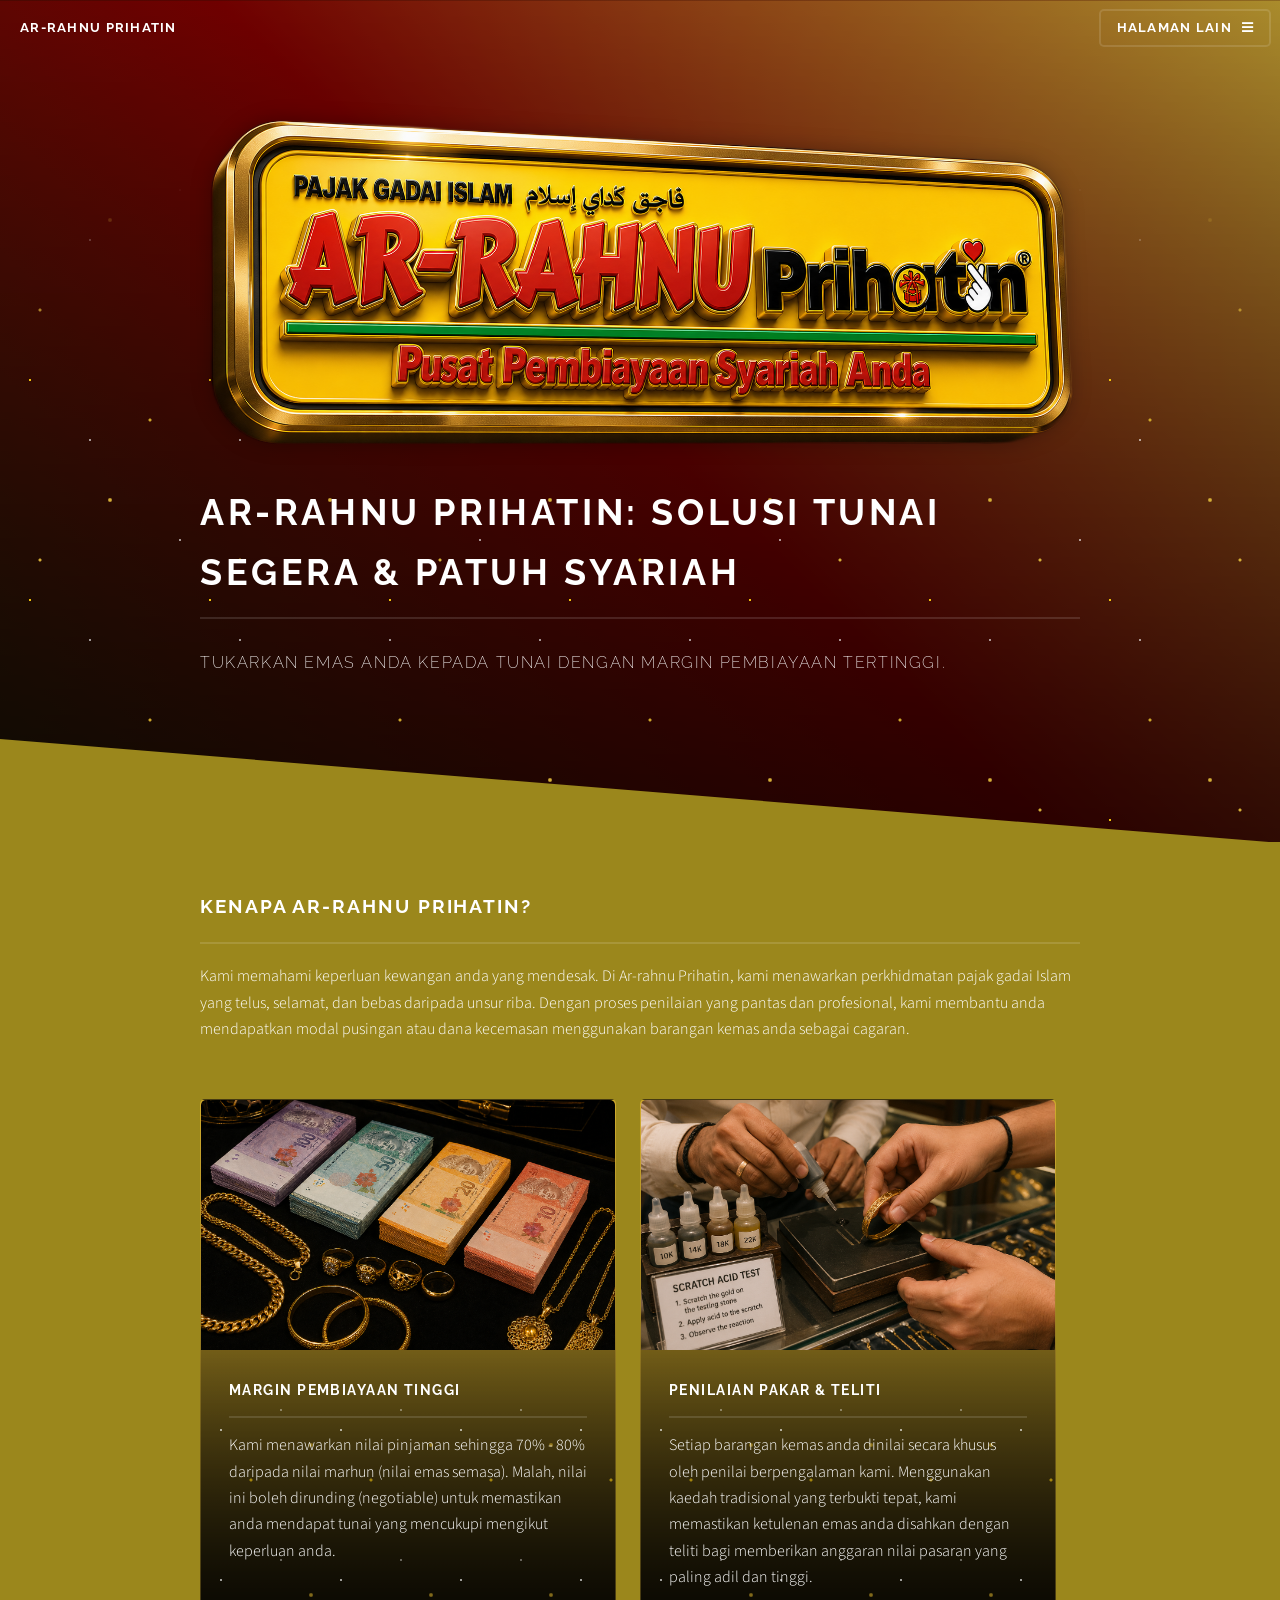
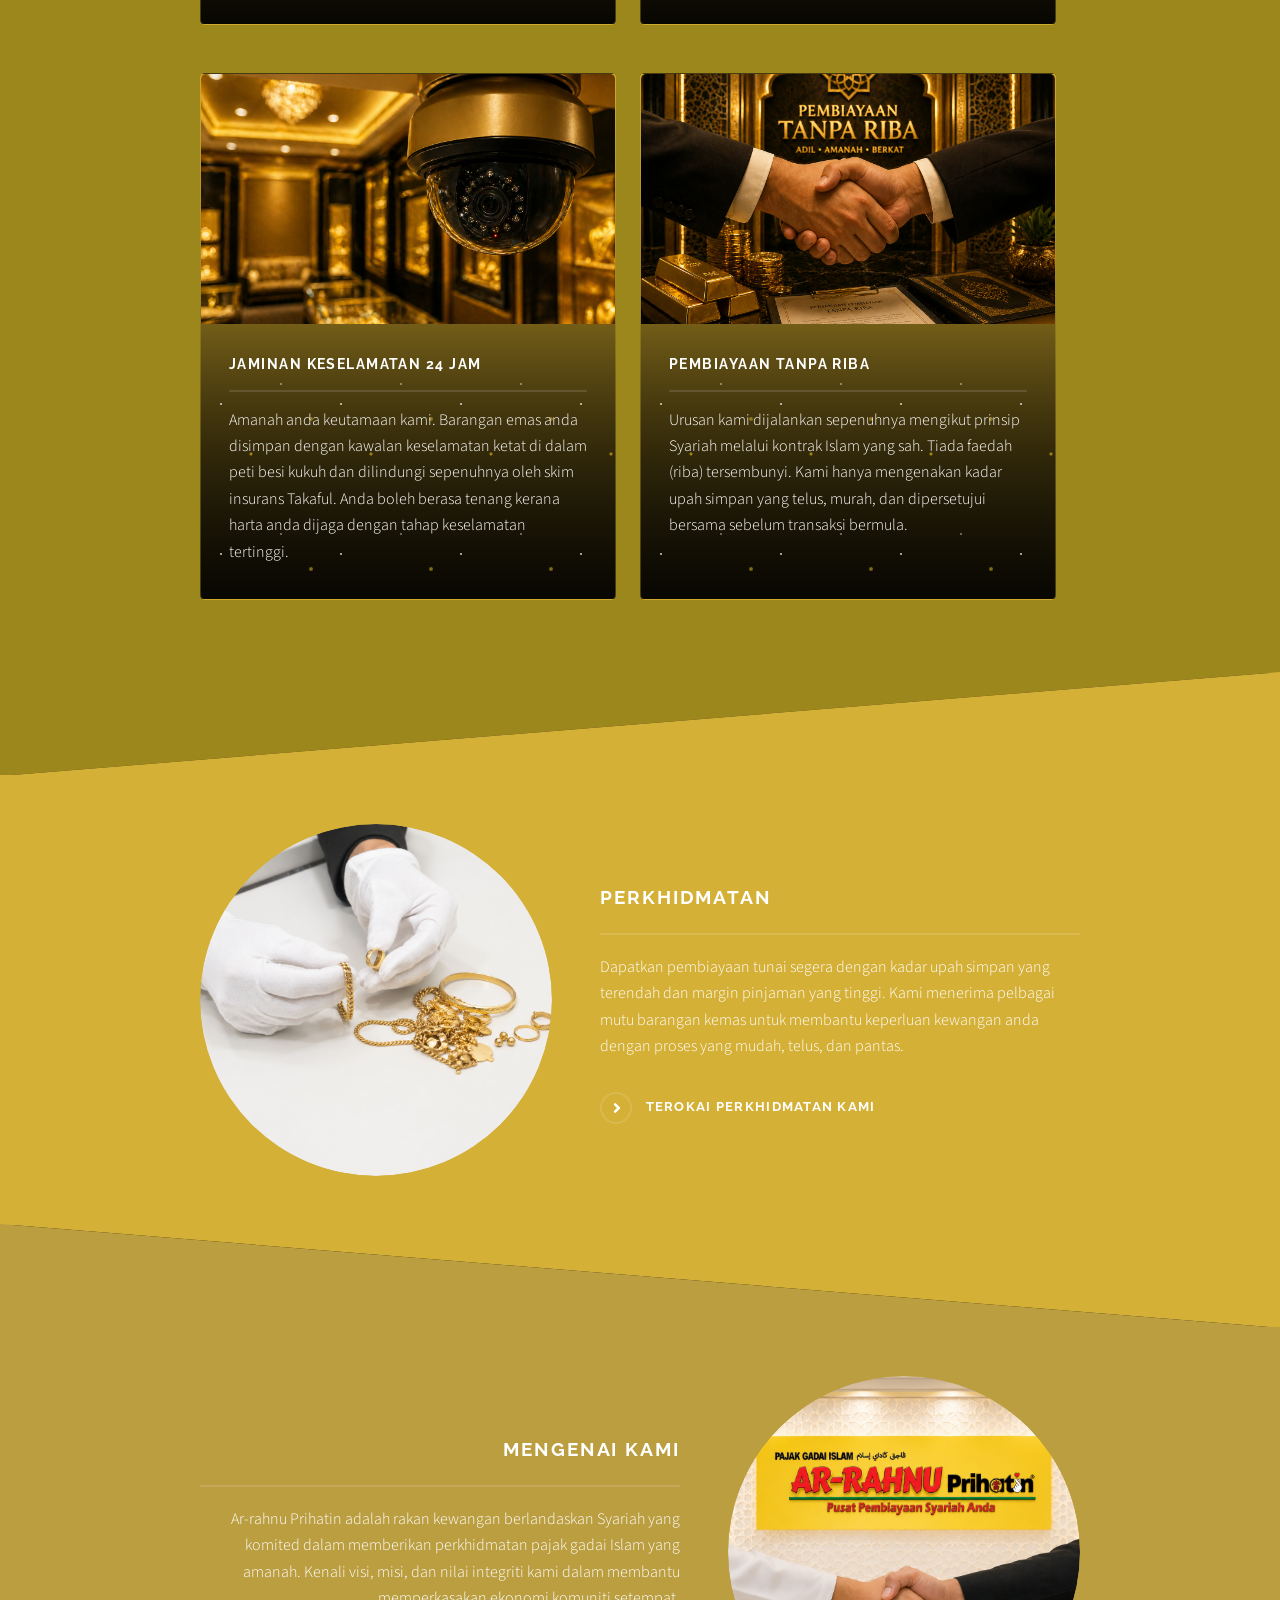
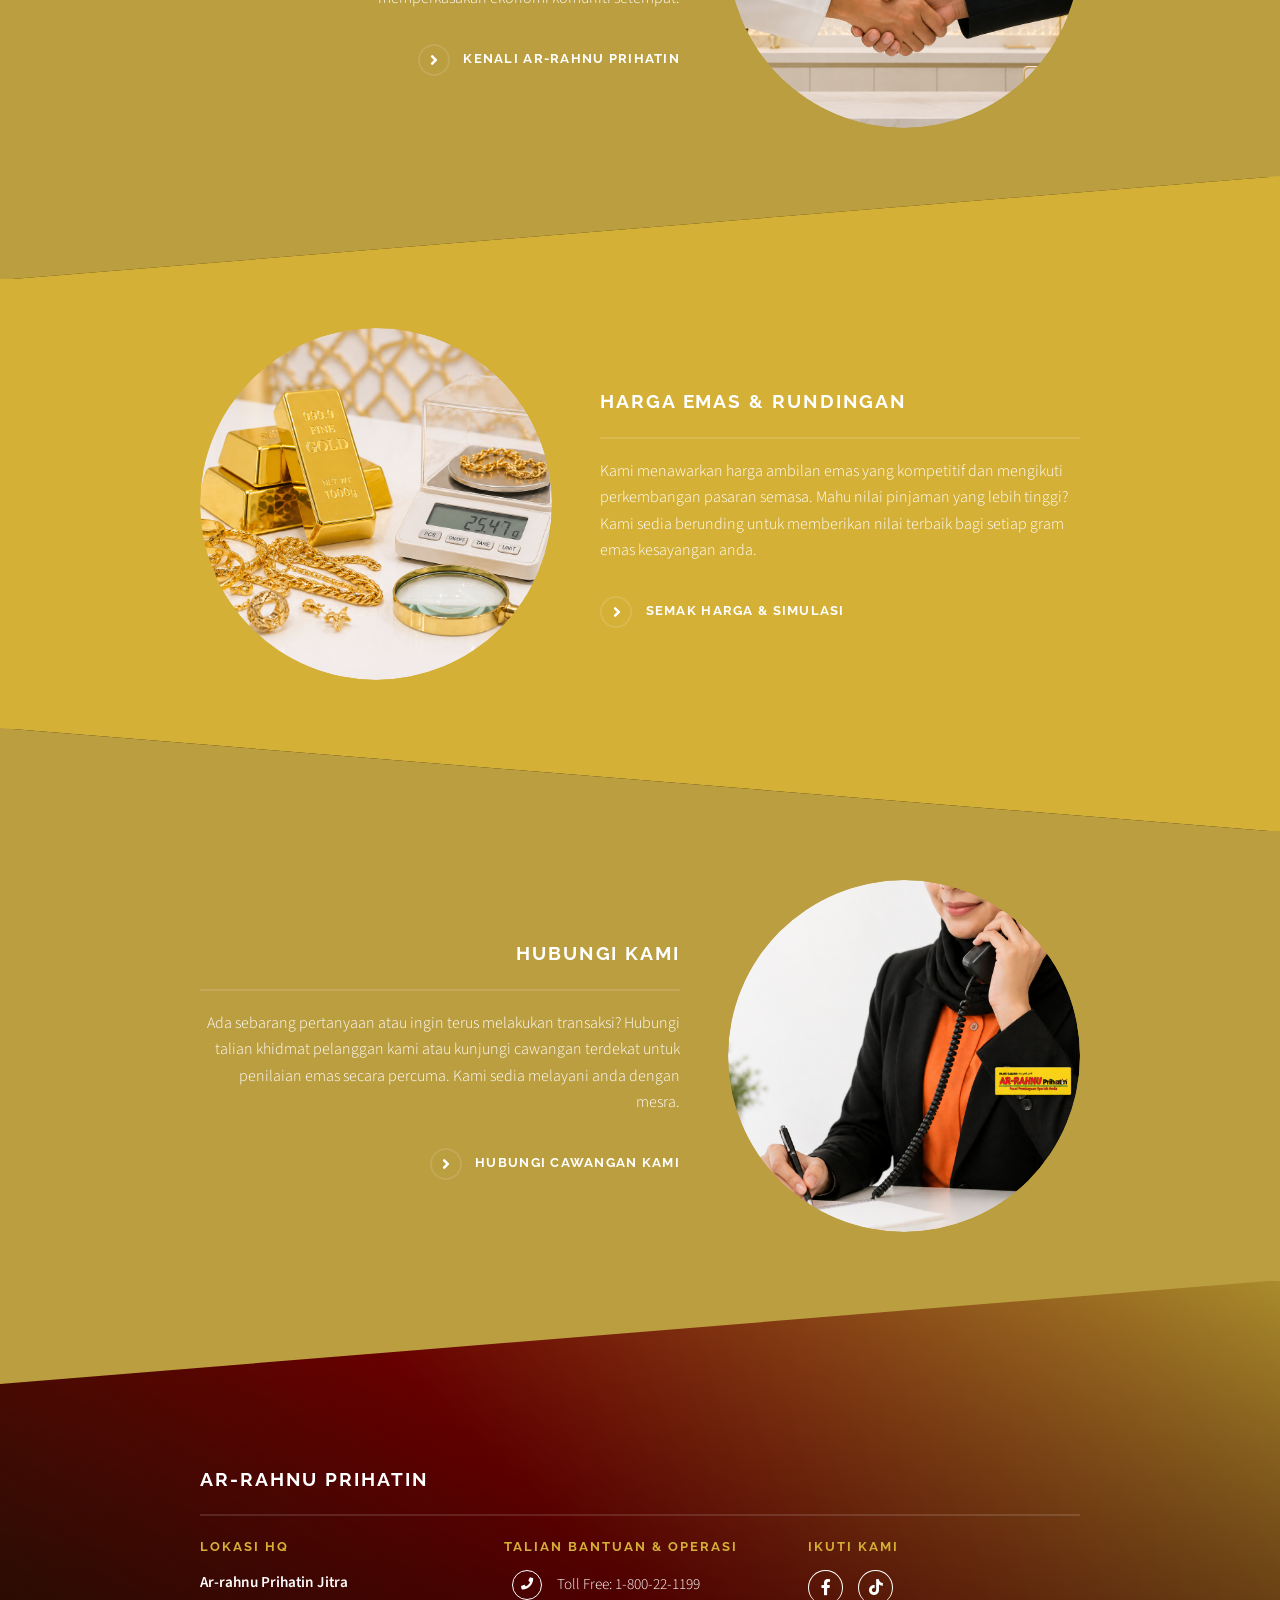
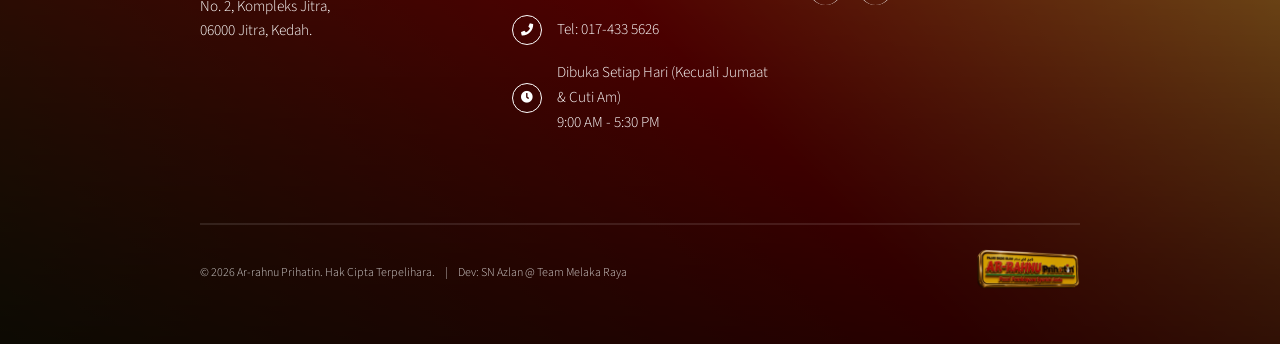
==== index.html @ 48729a8c "Restore original content in index.html" ====
<!DOCTYPE HTML>
<!--
	Solid State by HTML5 UP
	html5up.net | @ajlkn
	Free for personal and commercial use under the CCA 3.0 license (html5up.net/license)
-->
<html>
	<head>
		<title>Ar-rahnu Prihatin Pandu Lalu</title>
		<meta charset="utf-8" />
		<meta name="viewport" content="width=device-width, initial-scale=1, user-scalable=no" />
		<link rel="stylesheet" href="assets/css/main.css" />
		<noscript><link rel="stylesheet" href="assets/css/noscript.css" /></noscript>
		<link rel="icon" type="image/png" href="images/LamanUtama/Logo 3d.png">
	</head>
	<body class="is-preload">

		<!-- Page Wrapper -->
			<div id="page-wrapper">

				<!-- Header -->
					<header id="header" class="alt">
						<h1><a href="index.html">Ar-rahnu Prihatin</a></h1>
						<nav>
							<a href="#menu">Halaman Lain</a>
						</nav>
					</header>

				<!-- Menu -->
					<nav id="menu">
						<div class="inner">
							<h2>Halaman Lain</h2>
							<ul class="links">
								<li><a href="index.html">Laman Utama</a></li>
								<li><a href="service.html">Perkhidmatan</a></li>
								<li><a href="about.html">Mengenai Kami</a></li>
								<li><a href="price.html">Harga & Anggaran</a></li>
								<li><a href="contact.html">Hubungi Kami</a></li>
							</ul>
							<a href="#" class="close">Close</a>
						</div>
					</nav>

				<!-- Banner -->
					<section id="banner">
						<div class="inner">
							<div class="logo-container">
								<img src="images/LamanUtama/Logo 3d.png" alt="Ar-Rahnu Prihatin" class="custom-logo">
							</div>
							<h2>Ar-rahnu Prihatin: Solusi Tunai Segera & Patuh Syariah</h2>
							<p>Tukarkan Emas Anda Kepada Tunai Dengan Margin Pembiayaan Tertinggi.</p>
						</div>
					</section>

				<!-- Wrapper -->
					<section id="wrapper">
						<!-- Cards -->
							<section id="four" class="wrapper alt style1">
								<div class="inner">
									<h2 class="major">Kenapa Ar-rahnu Prihatin?</h2>
									<p>Kami memahami keperluan kewangan anda yang mendesak. Di Ar-rahnu Prihatin, kami menawarkan perkhidmatan pajak gadai Islam yang telus, selamat, dan bebas daripada unsur riba. Dengan proses penilaian yang pantas dan profesional, kami membantu anda mendapatkan modal pusingan atau dana kecemasan menggunakan barangan kemas anda sebagai cagaran.</p>
									<section class="features">
										<article>
											<a class="image"><img src="images/LamanUtama/MoneyGold.png" alt="" /></a>
											<h3 class="major">Margin Pembiayaan Tinggi</h3>
											<p>Kami menawarkan nilai pinjaman sehingga 70% - 80% daripada nilai marhun (nilai emas semasa). Malah, nilai ini boleh dirunding (negotiable) untuk memastikan anda mendapat tunai yang mencukupi mengikut keperluan anda.</p>
										</article>
										<article>
											<a class="image"><img src="images/LamanUtama/GoldTest.png" alt="" /></a>
											<h3 class="major">Penilaian Pakar & Teliti</h3>
											<p>Setiap barangan kemas anda dinilai secara khusus oleh penilai berpengalaman kami. Menggunakan kaedah tradisional yang terbukti tepat, kami memastikan ketulenan emas anda disahkan dengan teliti bagi memberikan anggaran nilai pasaran yang paling adil dan tinggi.</p>
										</article>
										<article>
											<a class="image"><img src="images/LamanUtama/Cctv.png" alt="" /></a>
											<h3 class="major">Jaminan Keselamatan 24 Jam</h3>
											<p>Amanah anda keutamaan kami. Barangan emas anda disimpan dengan kawalan keselamatan ketat di dalam peti besi kukuh dan dilindungi sepenuhnya oleh skim insurans Takaful. Anda boleh berasa tenang kerana harta anda dijaga dengan tahap keselamatan tertinggi.</p>
										</article>
										<article>
											<a class="image"><img src="images/LamanUtama/HandShake.png" alt="" /></a>
											<h3 class="major">Pembiayaan Tanpa Riba</h3>
											<p>Urusan kami dijalankan sepenuhnya mengikut prinsip Syariah melalui kontrak Islam yang sah. Tiada faedah (riba) tersembunyi. Kami hanya mengenakan kadar upah simpan yang telus, murah, dan dipersetujui bersama sebelum transaksi bermula.</p>
										</article>
									</section>
								</div>
							</section>

						<!-- Perkhidmatan -->
							<section id="one" class="wrapper spotlight style1">
								<div class="inner">
									<a href="#" class="image"><img src="images/LamanUtama/CheckGold.png" alt="" /></a>
									<div class="content">
										<h2 class="major">Perkhidmatan</h2>
										<p>Dapatkan pembiayaan tunai segera dengan kadar upah simpan yang terendah dan margin pinjaman yang tinggi. Kami menerima pelbagai mutu barangan kemas untuk membantu keperluan kewangan anda dengan proses yang mudah, telus, dan pantas.</p>
										<a href="service.html" class="special">Terokai Perkhidmatan Kami</a>
									</div>
								</div>
							</section>

						<!-- Mengenai Kami -->
							<section id="two" class="wrapper alt spotlight style2">
								<div class="inner">
									<a href="#" class="image"><img src="images/LamanUtama/LogoHandShake.png" alt="" /></a>
									<div class="content">
										<h2 class="major">Mengenai Kami</h2>
										<p>Ar-rahnu Prihatin adalah rakan kewangan berlandaskan Syariah yang komited dalam memberikan perkhidmatan pajak gadai Islam yang amanah. Kenali visi, misi, dan nilai integriti kami dalam membantu memperkasakan ekonomi komuniti setempat.</p>
										<a href="about.html" class="special">Kenali Ar-rahnu Prihatin</a>
									</div>
								</div>
							</section>

						<!-- Harga & Anggaran -->
							<section id="three" class="wrapper spotlight style1">
								<div class="inner">
									<a href="#" class="image"><img src="images/LamanUtama/GoldBarJeweleries.png" alt="" /></a>
									<div class="content">
										<h2 class="major">Harga Emas & Rundingan</h2>
										<p>Kami menawarkan harga ambilan emas yang kompetitif dan mengikuti perkembangan pasaran semasa. Mahu nilai pinjaman yang lebih tinggi? Kami sedia berunding untuk memberikan nilai terbaik bagi setiap gram emas kesayangan anda.</p>
										<a href="price.html" class="special">Semak Harga & Simulasi</a>
									</div>
								</div>
							</section>

							<!-- Hubungi Kami -->
							<section id="four" class="wrapper alt spotlight style2">
								<div class="inner">
									<a href="#" class="image"><img src="images/LamanUtama/CustomerService.png" alt="" /></a>
									<div class="content">
										<h2 class="major">Hubungi Kami</h2>
										<p>Ada sebarang pertanyaan atau ingin terus melakukan transaksi? Hubungi talian khidmat pelanggan kami atau kunjungi cawangan terdekat untuk penilaian emas secara percuma. Kami sedia melayani anda dengan mesra.</p>
										<a href="contact.html" class="special">Hubungi Cawangan Kami</a>
									</div>
								</div>
							</section>
					</section>

				<!-- Footer -->
				<section id="footer">
					<div class="inner">
						<h2 class="major">Ar-rahnu PRIHATIN</h2>
						
						<div style="display: flex; flex-wrap: wrap; justify-content: space-between; align-items: flex-start; gap: 2em; margin-bottom: 3em;">
							
							<div style="flex: 1; min-width: 250px;">
								<h3 style="font-size: 0.8em; letter-spacing: 2px; color: #d4af37;">LOKASI HQ</h3>
								<p style="font-size: 0.95em; line-height: 1.6;">
									<strong>Ar-rahnu Prihatin Jitra</strong> <br />
									No. 2, Kompleks Jitra, <br />
									06000 Jitra, Kedah.
								</p>
							</div>

							<div style="flex: 1; min-width: 250px;">
								<h3 style="font-size: 0.8em; letter-spacing: 2px; color: #d4af37;">TALIAN BANTUAN & OPERASI</h3>
								<ul style="list-style: none; padding: 0; margin: 0; font-size: 0.95em;">
									<li style="margin-bottom: 1em; display: flex; align-items: center;">
										<i class="icon solid fa-phone" style="display: inline-flex; align-items: center; justify-content: center; width: 30px; height: 30px; border: 1px solid #fff; border-radius: 50%; margin-right: 15px; font-size: 0.8em; flex-shrink: 0;"></i>
										<span>Toll Free: 1-800-22-1199</span>
									</li>
									<li style="margin-bottom: 1em; display: flex; align-items: center;">
										<i class="icon solid fa-phone" style="display: inline-flex; align-items: center; justify-content: center; width: 30px; height: 30px; border: 1px solid #fff; border-radius: 50%; margin-right: 15px; font-size: 0.8em; flex-shrink: 0;"></i>
										<span>Tel: 017-433 5626</span>
									</li>
									<li style="display: flex; align-items: center;">
										<i class="icon solid fa-clock" style="display: inline-flex; align-items: center; justify-content: center; width: 30px; height: 30px; border: 1px solid #fff; border-radius: 50%; margin-right: 15px; font-size: 0.8em; flex-shrink: 0;"></i>
										<span>Dibuka Setiap Hari (Kecuali Jumaat & Cuti Am)<br><small>9:00 AM - 5:30 PM</small></span>
									</li>
								</ul>
							</div>

							<div style="flex: 1; min-width: 200px;">
								<h3 style="font-size: 0.8em; letter-spacing: 2px; color: #d4af37;">IKUTI KAMI</h3>
								<div style="display: flex; gap: 15px;">
									<a href="#" class="icon brands fa-facebook-f" style="display: inline-flex; align-items: center; justify-content: center; width: 35px; height: 35px; border: 1px solid #fff; border-radius: 50%; text-decoration: none; border-bottom: none;"><span class="label">Facebook</span></a>
									<a href="#" class="icon brands fa-tiktok" style="display: inline-flex; align-items: center; justify-content: center; width: 35px; height: 35px; border: 1px solid #fff; border-radius: 50%; text-decoration: none; border-bottom: none;"><span class="label">TikTok</span></a>
								</div>
							</div>
						</div>

						<hr style="border-color: rgba(255, 255, 255, 0.1); margin-bottom: 1.5em;" />

						<div style="display: flex; flex-wrap: wrap; justify-content: space-between; align-items: center; gap: 1em; font-size: 0.75em; opacity: 0.8;">
							<div style="display: flex; flex-wrap: wrap; gap: 10px; align-items: center;">
								<span>&copy; 2026 Ar-rahnu Prihatin. Hak Cipta Terpelihara.</span>
								<!-- Attribution Credits (Internal Reference Only)
									Design: HTML5 UP (html5up.net) | Licensed under CCA 3.0
								-->
								<span class="desktop-only">|</span>
								<span>Dev: <a href="https://www.linkedin.com/in/siti-nor-aisyah-mohd-azlan-775612323/" target="_blank" style="border-bottom: none;">SN Azlan @ Team Melaka Raya</a></span>
							</div>

							<div>
								<img src="images/LamanUtama/Logo 3d.png" alt="Ar-rahnu Prihatin" style="height: 40px; width: auto; object-fit: contain;" />
							</div>
						</div>
					</div>
				</section>
			</div>

		<!-- Scripts -->
			<script src="assets/js/jquery.min.js"></script>
			<script src="assets/js/jquery.scrollex.min.js"></script>
			<script src="assets/js/browser.min.js"></script>
			<script src="assets/js/breakpoints.min.js"></script>
			<script src="assets/js/util.js"></script>
			<script src="assets/js/main.js"></script>

	</body>
</html>
---- assets/css/main.css ----
@import url(fontawesome-all.min.css);
@import url("https://fonts.googleapis.com/css?family=Raleway:200,700|Source+Sans+Pro:300,600,300italic,600italic");

/*
	Solid State by HTML5 UP
	html5up.net | @ajlkn
	Free for personal and commercial use under the CCA 3.0 license (html5up.net/license)
*/

html, body, div, span, applet, object,
iframe, h1, h2, h3, h4, h5, h6, p, blockquote,
pre, a, abbr, acronym, address, big, cite,
code, del, dfn, em, img, ins, kbd, q, s, samp,
small, strike, strong, sub, sup, tt, var, b,
u, i, center, dl, dt, dd, ol, ul, li, fieldset,
form, label, legend, table, caption, tbody,
tfoot, thead, tr, th, td, article, aside,
canvas, details, embed, figure, figcaption,
footer, header, hgroup, menu, nav, output, ruby,
section, summary, time, mark, audio, video {
	margin: 0;
	padding: 0;
	border: 0;
	font-size: 100%;
	font: inherit;
	vertical-align: baseline;}

article, aside, details, figcaption, figure,
footer, header, hgroup, menu, nav, section {
	display: block;}

body {
	line-height: 1;
}

ol, ul {
	list-style: none;
}

/* REVISED by SN Azlan - Hero Logo Style */
.logo-container {
    display: flex;        /* Guna flex untuk senang center */
    justify-content: center; 
    align-items: center;
    width: 100%;          /* Ambil full lebar screen */
    margin-bottom: 2em;   /* Jarakkan sikit dengan H2 di bawah */
}

.custom-logo {
    width: 100%;          /* Benarkan dia membesar */
    max-width: 1000px;     /* Set limit supaya tak pecah/pixelated kalau screen PC besar sangat */
    height: auto;         /* Auto height supaya ratio kekal (tak penyet) */
    display: block;
    filter: drop-shadow(0 0 10px rgba(0,0,0,0.3)); /* Shadow lebih tebal sikit bagi nampak 'bold' */
}

/* Untuk Screen Phone */
@media screen and (max-width: 480px) {
    .custom-logo {
        max-width: 280px; /* Saiz yang cun untuk skrin phone */
    }
}
blockquote, q {
	quotes: none;
}

	blockquote:before, blockquote:after, q:before, q:after {
		content: '';
		content: none;
	}

table {
	border-collapse: collapse;
	border-spacing: 0;
}

body {
	-webkit-text-size-adjust: none;
}

mark {
	background-color: transparent;
	color: inherit;
}

input::-moz-focus-inner {
	border: 0;
	padding: 0;
}

input, select, textarea {
	-moz-appearance: none;
	-webkit-appearance: none;
	-ms-appearance: none;
	appearance: none;
}

/* Basic */

	@-ms-viewport {
		width: device-width;
	}

	body {
		-ms-overflow-style: scrollbar;
	}

	@media screen and (max-width: 480px) {

		html, body {
			min-width: 320px;
		}

	}

	html {
		box-sizing: border-box;
	}

	*, *:before, *:after {
		box-sizing: inherit;
	}

body {
    background-color: #2a2209; 
    background-image: 
        linear-gradient(to top, rgba(0,0,0,0.7) 0%, rgba(0,0,0,0.2) 100%),
        linear-gradient(45deg, #2a2209 0%, #8B0000 50%, #D4AF37 100%), 
        url("../../images/bg.jpg");
    background-size: auto, cover;
    background-attachment: fixed, fixed;
    background-position: center, center;
    position: relative; 
}

/* GLITTER */
body::before {
    content: "";
    position: fixed; 
    top: 0;
    left: 0;
    width: 100%;
    height: 100%;
    pointer-events: none; 
    z-index: 0; 
    
    background-image: 
        radial-gradient(2px 2px at 40px 60px, #D4AF37 50%, rgba(0,0,0,0)),
        radial-gradient(1px 1px at 90px 40px, #ffffff 50%, rgba(0,0,0,0)),
        radial-gradient(2px 2px at 150px 120px, #cda72a 50%, rgba(0,0,0,0)),
        radial-gradient(1.5px 1.5px at 30px 160px, #F1C40F 50%, rgba(0,0,0,0)),
        radial-gradient(1px 1px at 180px 190px, #ffffff 50%, rgba(0,0,0,0)),
        radial-gradient(2.5px 2.5px at 110px 220px, #D4AF37 50%, rgba(0,0,0,0));
    
    background-repeat: repeat;
    background-size: 200px 250px, 150px 200px, 250px 300px, 180px 220px, 300px 350px, 220px 280px;
    -webkit-mask-image: linear-gradient(to top, black 0%, black 60%, transparent 80%);
    mask-image: linear-gradient(to top, black 0%, black 60%, transparent 80%);
    animation: glitterMove 15s linear infinite;
}

/* ANIMATION MOVEMENT */
@keyframes glitterMove {
    from {
        background-position: 
            0 0, 
            0 0, 
            0 0, 
            0 0, 
            0 0, 
            0 0;
    }
    to {
        background-position: 
            0 -250px, 
            0 -200px, 
            0 -300px, 
            0 -220px, 
            0 -350px, 
            0 -280px; 
    }
}

		body.is-preload *, body.is-preload *:before, body.is-preload *:after {
			-moz-animation: none !important;
			-webkit-animation: none !important;
			-ms-animation: none !important;
			animation: none !important;
			-moz-transition: none !important;
			-webkit-transition: none !important;
			-ms-transition: none !important;
			transition: none !important;
		}

/* Type */

	body, input, select, textarea {
		color: #ffffff;
		font-family: "Source Sans Pro", Helvetica, sans-serif;
		font-size: 16.5pt;
		font-weight: 300;
		line-height: 1.65;
	}

		@media screen and (max-width: 1680px) {

			body, input, select, textarea {
				font-size: 13pt;
			}

		}

		@media screen and (max-width: 1280px) {

			body, input, select, textarea {
				font-size: 12pt;
			}

		}

		@media screen and (max-width: 980px) {

			body, input, select, textarea {
				font-size: 12pt;
			}

		}

		@media screen and (max-width: 736px) {

			body, input, select, textarea {
				font-size: 12pt;
			}

		}

		@media screen and (max-width: 480px) {

			body, input, select, textarea {
				font-size: 12pt;
			}

		}

	a {
		-moz-transition: color 0.2s ease-in-out, border-bottom-color 0.2s ease-in-out;
		-webkit-transition: color 0.2s ease-in-out, border-bottom-color 0.2s ease-in-out;
		-ms-transition: color 0.2s ease-in-out, border-bottom-color 0.2s ease-in-out;
		transition: color 0.2s ease-in-out, border-bottom-color 0.2s ease-in-out;
		border-bottom: dotted 1px rgba(255, 255, 255, 0.35);
		color: #ffffff;
		text-decoration: none;
	}

		a:hover {
			border-bottom-color: transparent;
			color: #ffffff !important;
		}

		a.special:not(.button) {
			text-decoration: none;
			border-bottom: 0;
			display: block;
			font-family: Raleway, Helvetica, sans-serif;
			font-size: 0.8em;
			font-weight: 700;
			letter-spacing: 0.1em;
			margin: 0 0 2em 0;
			text-transform: uppercase;
		}

			a.special:not(.button):before {
				-moz-osx-font-smoothing: grayscale;
				-webkit-font-smoothing: antialiased;
				display: inline-block;
				font-style: normal;
				font-variant: normal;
				text-rendering: auto;
				line-height: 1;
				text-transform: none !important;
				font-family: 'Font Awesome 5 Free';
				font-weight: 900;
			}

			a.special:not(.button):before {
				-moz-transition: background-color 0.2s ease-in-out;
				-webkit-transition: background-color 0.2s ease-in-out;
				-ms-transition: background-color 0.2s ease-in-out;
				transition: background-color 0.2s ease-in-out;
				border-radius: 100%;
				border: solid 2px rgba(255, 255, 255, 0.125);
				content: '\f105';
				display: inline-block;
				font-size: 1.25em;
				height: 2em;
				line-height: 1.75em;
				margin-right: 0.85em;
				text-align: center;
				text-indent: 0.15em;
				vertical-align: middle;
				width: 2em;
			}

			a.special:not(.button):hover:before {
				background-color: rgba(255, 255, 255, 0.025);
			}

			a.special:not(.button):active:before {
				background-color: rgba(255, 255, 255, 0.075);
			}

	strong, b {
		color: #ffffff;
		font-weight: 600;
	}

	em, i {
		font-style: italic;
	}

	p {
		margin: 0 0 2em 0;
	}

	h1, h2, h3, h4, h5, h6 {
		color: #ffffff;
		font-family: Raleway, Helvetica, sans-serif;
		font-weight: 700;
		letter-spacing: 0.1em;
		margin: 0 0 1em 0;
		text-transform: uppercase;
	}

		h1 a, h2 a, h3 a, h4 a, h5 a, h6 a {
			color: inherit;
			text-decoration: none;
			border-bottom: 0;
		}

		h1 span, h2 span, h3 span, h4 span, h5 span, h6 span {
			font-weight: 200;
		}

		h1.major, h2.major, h3.major, h4.major, h5.major, h6.major {
			padding-bottom: 1em;
			border-bottom: solid 2px rgba(255, 255, 255, 0.125);
		}

	h2 {
		font-size: 1.2em;
	}

	h3 {
		font-size: 0.9em;
	}

	h4 {
		font-size: 0.7em;
	}

	h5 {
		font-size: 0.7em;
	}

	h6 {
		font-size: 0.7em;
	}

	@media screen and (max-width: 736px) {

		h2 {
			font-size: 1em;
		}

		h3 {
			font-size: 0.8em;
		}

	}

	sub {
		font-size: 0.8em;
		position: relative;
		top: 0.5em;
	}

	sup {
		font-size: 0.8em;
		position: relative;
		top: -0.5em;
	}

	blockquote {
		border-left: solid 4px rgba(255, 255, 255, 0.125);
		font-style: italic;
		margin: 0 0 2em 0;
		padding: 0.5em 0 0.5em 2em;
	}

	code {
		background: rgba(255, 255, 255, 0.025);
		border-radius: 5px;
		border: solid 2px rgba(255, 255, 255, 0.125);
		font-family: "Courier New", monospace;
		font-size: 0.9em;
		margin: 0 0.25em;
		padding: 0.25em 0.65em;
	}

	pre {
		-webkit-overflow-scrolling: touch;
		font-family: "Courier New", monospace;
		font-size: 0.9em;
		margin: 0 0 2em 0;
	}

		pre code {
			display: block;
			line-height: 1.75em;
			padding: 1em 1.5em;
			overflow-x: auto;
		}

	hr {
		border: 0;
		border-bottom: solid 2px rgba(255, 255, 255, 0.125);
		margin: 2.5em 0;
	}

		hr.major {
			margin: 4em 0;
		}

	.align-left {
		text-align: left;
	}

	.align-center {
		text-align: center;
	}

	.align-right {
		text-align: right;
	}

/* Row */

	.row {
		display: flex;
		flex-wrap: wrap;
		box-sizing: border-box;
		align-items: stretch;
	}

		.row > * {
			box-sizing: border-box;
		}

		.row.gtr-uniform > * > :last-child {
			margin-bottom: 0;
		}

		.row.aln-left {
			justify-content: flex-start;
		}

		.row.aln-center {
			justify-content: center;
		}

		.row.aln-right {
			justify-content: flex-end;
		}

		.row.aln-top {
			align-items: flex-start;
		}

		.row.aln-middle {
			align-items: center;
		}

		.row.aln-bottom {
			align-items: flex-end;
		}

		.row > .imp {
			order: -1;
		}

		.row > .col-1 {
			width: 8.33333%;
		}

		.row > .off-1 {
			margin-left: 8.33333%;
		}

		.row > .col-2 {
			width: 16.66667%;
		}

		.row > .off-2 {
			margin-left: 16.66667%;
		}

		.row > .col-3 {
			width: 25%;
		}

		.row > .off-3 {
			margin-left: 25%;
		}

		.row > .col-4 {
			width: 33.33333%;
		}

		.row > .off-4 {
			margin-left: 33.33333%;
		}

		.row > .col-5 {
			width: 41.66667%;
		}

		.row > .off-5 {
			margin-left: 41.66667%;
		}

		.row > .col-6 {
			width: 50%;
		}

		.row > .off-6 {
			margin-left: 50%;
		}

		.row > .col-7 {
			width: 58.33333%;
		}

		.row > .off-7 {
			margin-left: 58.33333%;
		}

		.row > .col-8 {
			width: 66.66667%;
		}

		.row > .off-8 {
			margin-left: 66.66667%;
		}

		.row > .col-9 {
			width: 75%;
		}

		.row > .off-9 {
			margin-left: 75%;
		}

		.row > .col-10 {
			width: 83.33333%;
		}

		.row > .off-10 {
			margin-left: 83.33333%;
		}

		.row > .col-11 {
			width: 91.66667%;
		}

		.row > .off-11 {
			margin-left: 91.66667%;
		}

		.row > .col-12 {
			width: 100%;
		}

		.row > .off-12 {
			margin-left: 100%;
		}

		.row.gtr-0 {
			margin-top: 0;
			margin-left: 0em;
		}

			.row.gtr-0 > * {
				padding: 0 0 0 0em;
			}

			.row.gtr-0.gtr-uniform {
				margin-top: 0em;
			}

				.row.gtr-0.gtr-uniform > * {
					padding-top: 0em;
				}

		.row.gtr-25 {
			margin-top: 0;
			margin-left: -0.4375em;
		}

			.row.gtr-25 > * {
				padding: 0 0 0 0.4375em;
			}

			.row.gtr-25.gtr-uniform {
				margin-top: -0.4375em;
			}

				.row.gtr-25.gtr-uniform > * {
					padding-top: 0.4375em;
				}

		.row.gtr-50 {
			margin-top: 0;
			margin-left: -0.875em;
		}

			.row.gtr-50 > * {
				padding: 0 0 0 0.875em;
			}

			.row.gtr-50.gtr-uniform {
				margin-top: -0.875em;
			}

				.row.gtr-50.gtr-uniform > * {
					padding-top: 0.875em;
				}

		.row {
			margin-top: 0;
			margin-left: -1.75em;
		}

			.row > * {
				padding: 0 0 0 1.75em;
			}

			.row.gtr-uniform {
				margin-top: -1.75em;
			}

				.row.gtr-uniform > * {
					padding-top: 1.75em;
				}

		.row.gtr-150 {
			margin-top: 0;
			margin-left: -2.625em;
		}

			.row.gtr-150 > * {
				padding: 0 0 0 2.625em;
			}

			.row.gtr-150.gtr-uniform {
				margin-top: -2.625em;
			}

				.row.gtr-150.gtr-uniform > * {
					padding-top: 2.625em;
				}

		.row.gtr-200 {
			margin-top: 0;
			margin-left: -3.5em;
		}

			.row.gtr-200 > * {
				padding: 0 0 0 3.5em;
			}

			.row.gtr-200.gtr-uniform {
				margin-top: -3.5em;
			}

				.row.gtr-200.gtr-uniform > * {
					padding-top: 3.5em;
				}

		@media screen and (max-width: 1680px) {

			.row {
				display: flex;
				flex-wrap: wrap;
				box-sizing: border-box;
				align-items: stretch;
			}

				.row > * {
					box-sizing: border-box;
				}

				.row.gtr-uniform > * > :last-child {
					margin-bottom: 0;
				}

				.row.aln-left {
					justify-content: flex-start;
				}

				.row.aln-center {
					justify-content: center;
				}

				.row.aln-right {
					justify-content: flex-end;
				}

				.row.aln-top {
					align-items: flex-start;
				}

				.row.aln-middle {
					align-items: center;
				}

				.row.aln-bottom {
					align-items: flex-end;
				}

				.row > .imp-xlarge {
					order: -1;
				}

				.row > .col-1-xlarge {
					width: 8.33333%;
				}

				.row > .off-1-xlarge {
					margin-left: 8.33333%;
				}

				.row > .col-2-xlarge {
					width: 16.66667%;
				}

				.row > .off-2-xlarge {
					margin-left: 16.66667%;
				}

				.row > .col-3-xlarge {
					width: 25%;
				}

				.row > .off-3-xlarge {
					margin-left: 25%;
				}

				.row > .col-4-xlarge {
					width: 33.33333%;
				}

				.row > .off-4-xlarge {
					margin-left: 33.33333%;
				}

				.row > .col-5-xlarge {
					width: 41.66667%;
				}

				.row > .off-5-xlarge {
					margin-left: 41.66667%;
				}

				.row > .col-6-xlarge {
					width: 50%;
				}

				.row > .off-6-xlarge {
					margin-left: 50%;
				}

				.row > .col-7-xlarge {
					width: 58.33333%;
				}

				.row > .off-7-xlarge {
					margin-left: 58.33333%;
				}

				.row > .col-8-xlarge {
					width: 66.66667%;
				}

				.row > .off-8-xlarge {
					margin-left: 66.66667%;
				}

				.row > .col-9-xlarge {
					width: 75%;
				}

				.row > .off-9-xlarge {
					margin-left: 75%;
				}

				.row > .col-10-xlarge {
					width: 83.33333%;
				}

				.row > .off-10-xlarge {
					margin-left: 83.33333%;
				}

				.row > .col-11-xlarge {
					width: 91.66667%;
				}

				.row > .off-11-xlarge {
					margin-left: 91.66667%;
				}

				.row > .col-12-xlarge {
					width: 100%;
				}

				.row > .off-12-xlarge {
					margin-left: 100%;
				}

				.row.gtr-0 {
					margin-top: 0;
					margin-left: 0em;
				}

					.row.gtr-0 > * {
						padding: 0 0 0 0em;
					}

					.row.gtr-0.gtr-uniform {
						margin-top: 0em;
					}

						.row.gtr-0.gtr-uniform > * {
							padding-top: 0em;
						}

				.row.gtr-25 {
					margin-top: 0;
					margin-left: -0.4375em;
				}

					.row.gtr-25 > * {
						padding: 0 0 0 0.4375em;
					}

					.row.gtr-25.gtr-uniform {
						margin-top: -0.4375em;
					}

						.row.gtr-25.gtr-uniform > * {
							padding-top: 0.4375em;
						}

				.row.gtr-50 {
					margin-top: 0;
					margin-left: -0.875em;
				}

					.row.gtr-50 > * {
						padding: 0 0 0 0.875em;
					}

					.row.gtr-50.gtr-uniform {
						margin-top: -0.875em;
					}

						.row.gtr-50.gtr-uniform > * {
							padding-top: 0.875em;
						}

				.row {
					margin-top: 0;
					margin-left: -1.75em;
				}

					.row > * {
						padding: 0 0 0 1.75em;
					}

					.row.gtr-uniform {
						margin-top: -1.75em;
					}

						.row.gtr-uniform > * {
							padding-top: 1.75em;
						}

				.row.gtr-150 {
					margin-top: 0;
					margin-left: -2.625em;
				}

					.row.gtr-150 > * {
						padding: 0 0 0 2.625em;
					}

					.row.gtr-150.gtr-uniform {
						margin-top: -2.625em;
					}

						.row.gtr-150.gtr-uniform > * {
							padding-top: 2.625em;
						}

				.row.gtr-200 {
					margin-top: 0;
					margin-left: -3.5em;
				}

					.row.gtr-200 > * {
						padding: 0 0 0 3.5em;
					}

					.row.gtr-200.gtr-uniform {
						margin-top: -3.5em;
					}

						.row.gtr-200.gtr-uniform > * {
							padding-top: 3.5em;
						}

		}

		@media screen and (max-width: 1280px) {

			.row {
				display: flex;
				flex-wrap: wrap;
				box-sizing: border-box;
				align-items: stretch;
			}

				.row > * {
					box-sizing: border-box;
				}

				.row.gtr-uniform > * > :last-child {
					margin-bottom: 0;
				}

				.row.aln-left {
					justify-content: flex-start;
				}

				.row.aln-center {
					justify-content: center;
				}

				.row.aln-right {
					justify-content: flex-end;
				}

				.row.aln-top {
					align-items: flex-start;
				}

				.row.aln-middle {
					align-items: center;
				}

				.row.aln-bottom {
					align-items: flex-end;
				}

				.row > .imp-large {
					order: -1;
				}

				.row > .col-1-large {
					width: 8.33333%;
				}

				.row > .off-1-large {
					margin-left: 8.33333%;
				}

				.row > .col-2-large {
					width: 16.66667%;
				}

				.row > .off-2-large {
					margin-left: 16.66667%;
				}

				.row > .col-3-large {
					width: 25%;
				}

				.row > .off-3-large {
					margin-left: 25%;
				}

				.row > .col-4-large {
					width: 33.33333%;
				}

				.row > .off-4-large {
					margin-left: 33.33333%;
				}

				.row > .col-5-large {
					width: 41.66667%;
				}

				.row > .off-5-large {
					margin-left: 41.66667%;
				}

				.row > .col-6-large {
					width: 50%;
				}

				.row > .off-6-large {
					margin-left: 50%;
				}

				.row > .col-7-large {
					width: 58.33333%;
				}

				.row > .off-7-large {
					margin-left: 58.33333%;
				}

				.row > .col-8-large {
					width: 66.66667%;
				}

				.row > .off-8-large {
					margin-left: 66.66667%;
				}

				.row > .col-9-large {
					width: 75%;
				}

				.row > .off-9-large {
					margin-left: 75%;
				}

				.row > .col-10-large {
					width: 83.33333%;
				}

				.row > .off-10-large {
					margin-left: 83.33333%;
				}

				.row > .col-11-large {
					width: 91.66667%;
				}

				.row > .off-11-large {
					margin-left: 91.66667%;
				}

				.row > .col-12-large {
					width: 100%;
				}

				.row > .off-12-large {
					margin-left: 100%;
				}

				.row.gtr-0 {
					margin-top: 0;
					margin-left: 0em;
				}

					.row.gtr-0 > * {
						padding: 0 0 0 0em;
					}

					.row.gtr-0.gtr-uniform {
						margin-top: 0em;
					}

						.row.gtr-0.gtr-uniform > * {
							padding-top: 0em;
						}

				.row.gtr-25 {
					margin-top: 0;
					margin-left: -0.4375em;
				}

					.row.gtr-25 > * {
						padding: 0 0 0 0.4375em;
					}

					.row.gtr-25.gtr-uniform {
						margin-top: -0.4375em;
					}

						.row.gtr-25.gtr-uniform > * {
							padding-top: 0.4375em;
						}

				.row.gtr-50 {
					margin-top: 0;
					margin-left: -0.875em;
				}

					.row.gtr-50 > * {
						padding: 0 0 0 0.875em;
					}

					.row.gtr-50.gtr-uniform {
						margin-top: -0.875em;
					}

						.row.gtr-50.gtr-uniform > * {
							padding-top: 0.875em;
						}

				.row {
					margin-top: 0;
					margin-left: -1.75em;
				}

					.row > * {
						padding: 0 0 0 1.75em;
					}

					.row.gtr-uniform {
						margin-top: -1.75em;
					}

						.row.gtr-uniform > * {
							padding-top: 1.75em;
						}

				.row.gtr-150 {
					margin-top: 0;
					margin-left: -2.625em;
				}

					.row.gtr-150 > * {
						padding: 0 0 0 2.625em;
					}

					.row.gtr-150.gtr-uniform {
						margin-top: -2.625em;
					}

						.row.gtr-150.gtr-uniform > * {
							padding-top: 2.625em;
						}

				.row.gtr-200 {
					margin-top: 0;
					margin-left: -3.5em;
				}

					.row.gtr-200 > * {
						padding: 0 0 0 3.5em;
					}

					.row.gtr-200.gtr-uniform {
						margin-top: -3.5em;
					}

						.row.gtr-200.gtr-uniform > * {
							padding-top: 3.5em;
						}

		}

		@media screen and (max-width: 980px) {

			.row {
				display: flex;
				flex-wrap: wrap;
				box-sizing: border-box;
				align-items: stretch;
			}

				.row > * {
					box-sizing: border-box;
				}

				.row.gtr-uniform > * > :last-child {
					margin-bottom: 0;
				}

				.row.aln-left {
					justify-content: flex-start;
				}

				.row.aln-center {
					justify-content: center;
				}

				.row.aln-right {
					justify-content: flex-end;
				}

				.row.aln-top {
					align-items: flex-start;
				}

				.row.aln-middle {
					align-items: center;
				}

				.row.aln-bottom {
					align-items: flex-end;
				}

				.row > .imp-medium {
					order: -1;
				}

				.row > .col-1-medium {
					width: 8.33333%;
				}

				.row > .off-1-medium {
					margin-left: 8.33333%;
				}

				.row > .col-2-medium {
					width: 16.66667%;
				}

				.row > .off-2-medium {
					margin-left: 16.66667%;
				}

				.row > .col-3-medium {
					width: 25%;
				}

				.row > .off-3-medium {
					margin-left: 25%;
				}

				.row > .col-4-medium {
					width: 33.33333%;
				}

				.row > .off-4-medium {
					margin-left: 33.33333%;
				}

				.row > .col-5-medium {
					width: 41.66667%;
				}

				.row > .off-5-medium {
					margin-left: 41.66667%;
				}

				.row > .col-6-medium {
					width: 50%;
				}

				.row > .off-6-medium {
					margin-left: 50%;
				}

				.row > .col-7-medium {
					width: 58.33333%;
				}

				.row > .off-7-medium {
					margin-left: 58.33333%;
				}

				.row > .col-8-medium {
					width: 66.66667%;
				}

				.row > .off-8-medium {
					margin-left: 66.66667%;
				}

				.row > .col-9-medium {
					width: 75%;
				}

				.row > .off-9-medium {
					margin-left: 75%;
				}

				.row > .col-10-medium {
					width: 83.33333%;
				}

				.row > .off-10-medium {
					margin-left: 83.33333%;
				}

				.row > .col-11-medium {
					width: 91.66667%;
				}

				.row > .off-11-medium {
					margin-left: 91.66667%;
				}

				.row > .col-12-medium {
					width: 100%;
				}

				.row > .off-12-medium {
					margin-left: 100%;
				}

				.row.gtr-0 {
					margin-top: 0;
					margin-left: 0em;
				}

					.row.gtr-0 > * {
						padding: 0 0 0 0em;
					}

					.row.gtr-0.gtr-uniform {
						margin-top: 0em;
					}

						.row.gtr-0.gtr-uniform > * {
							padding-top: 0em;
						}

				.row.gtr-25 {
					margin-top: 0;
					margin-left: -0.4375em;
				}

					.row.gtr-25 > * {
						padding: 0 0 0 0.4375em;
					}

					.row.gtr-25.gtr-uniform {
						margin-top: -0.4375em;
					}

						.row.gtr-25.gtr-uniform > * {
							padding-top: 0.4375em;
						}

				.row.gtr-50 {
					margin-top: 0;
					margin-left: -0.875em;
				}

					.row.gtr-50 > * {
						padding: 0 0 0 0.875em;
					}

					.row.gtr-50.gtr-uniform {
						margin-top: -0.875em;
					}

						.row.gtr-50.gtr-uniform > * {
							padding-top: 0.875em;
						}

				.row {
					margin-top: 0;
					margin-left: -1.75em;
				}

					.row > * {
						padding: 0 0 0 1.75em;
					}

					.row.gtr-uniform {
						margin-top: -1.75em;
					}

						.row.gtr-uniform > * {
							padding-top: 1.75em;
						}

				.row.gtr-150 {
					margin-top: 0;
					margin-left: -2.625em;
				}

					.row.gtr-150 > * {
						padding: 0 0 0 2.625em;
					}

					.row.gtr-150.gtr-uniform {
						margin-top: -2.625em;
					}

						.row.gtr-150.gtr-uniform > * {
							padding-top: 2.625em;
						}

				.row.gtr-200 {
					margin-top: 0;
					margin-left: -3.5em;
				}

					.row.gtr-200 > * {
						padding: 0 0 0 3.5em;
					}

					.row.gtr-200.gtr-uniform {
						margin-top: -3.5em;
					}

						.row.gtr-200.gtr-uniform > * {
							padding-top: 3.5em;
						}

		}

		@media screen and (max-width: 736px) {

			.row {
				display: flex;
				flex-wrap: wrap;
				box-sizing: border-box;
				align-items: stretch;
			}

				.row > * {
					box-sizing: border-box;
				}

				.row.gtr-uniform > * > :last-child {
					margin-bottom: 0;
				}

				.row.aln-left {
					justify-content: flex-start;
				}

				.row.aln-center {
					justify-content: center;
				}

				.row.aln-right {
					justify-content: flex-end;
				}

				.row.aln-top {
					align-items: flex-start;
				}

				.row.aln-middle {
					align-items: center;
				}

				.row.aln-bottom {
					align-items: flex-end;
				}

				.row > .imp-small {
					order: -1;
				}

				.row > .col-1-small {
					width: 8.33333%;
				}

				.row > .off-1-small {
					margin-left: 8.33333%;
				}

				.row > .col-2-small {
					width: 16.66667%;
				}

				.row > .off-2-small {
					margin-left: 16.66667%;
				}

				.row > .col-3-small {
					width: 25%;
				}

				.row > .off-3-small {
					margin-left: 25%;
				}

				.row > .col-4-small {
					width: 33.33333%;
				}

				.row > .off-4-small {
					margin-left: 33.33333%;
				}

				.row > .col-5-small {
					width: 41.66667%;
				}

				.row > .off-5-small {
					margin-left: 41.66667%;
				}

				.row > .col-6-small {
					width: 50%;
				}

				.row > .off-6-small {
					margin-left: 50%;
				}

				.row > .col-7-small {
					width: 58.33333%;
				}

				.row > .off-7-small {
					margin-left: 58.33333%;
				}

				.row > .col-8-small {
					width: 66.66667%;
				}

				.row > .off-8-small {
					margin-left: 66.66667%;
				}

				.row > .col-9-small {
					width: 75%;
				}

				.row > .off-9-small {
					margin-left: 75%;
				}

				.row > .col-10-small {
					width: 83.33333%;
				}

				.row > .off-10-small {
					margin-left: 83.33333%;
				}

				.row > .col-11-small {
					width: 91.66667%;
				}

				.row > .off-11-small {
					margin-left: 91.66667%;
				}

				.row > .col-12-small {
					width: 100%;
				}

				.row > .off-12-small {
					margin-left: 100%;
				}

				.row.gtr-0 {
					margin-top: 0;
					margin-left: 0em;
				}

					.row.gtr-0 > * {
						padding: 0 0 0 0em;
					}

					.row.gtr-0.gtr-uniform {
						margin-top: 0em;
					}

						.row.gtr-0.gtr-uniform > * {
							padding-top: 0em;
						}

				.row.gtr-25 {
					margin-top: 0;
					margin-left: -0.3125em;
				}

					.row.gtr-25 > * {
						padding: 0 0 0 0.3125em;
					}

					.row.gtr-25.gtr-uniform {
						margin-top: -0.3125em;
					}

						.row.gtr-25.gtr-uniform > * {
							padding-top: 0.3125em;
						}

				.row.gtr-50 {
					margin-top: 0;
					margin-left: -0.625em;
				}

					.row.gtr-50 > * {
						padding: 0 0 0 0.625em;
					}

					.row.gtr-50.gtr-uniform {
						margin-top: -0.625em;
					}

						.row.gtr-50.gtr-uniform > * {
							padding-top: 0.625em;
						}

				.row {
					margin-top: 0;
					margin-left: -1.25em;
				}

					.row > * {
						padding: 0 0 0 1.25em;
					}

					.row.gtr-uniform {
						margin-top: -1.25em;
					}

						.row.gtr-uniform > * {
							padding-top: 1.25em;
						}

				.row.gtr-150 {
					margin-top: 0;
					margin-left: -1.875em;
				}

					.row.gtr-150 > * {
						padding: 0 0 0 1.875em;
					}

					.row.gtr-150.gtr-uniform {
						margin-top: -1.875em;
					}

						.row.gtr-150.gtr-uniform > * {
							padding-top: 1.875em;
						}

				.row.gtr-200 {
					margin-top: 0;
					margin-left: -2.5em;
				}

					.row.gtr-200 > * {
						padding: 0 0 0 2.5em;
					}

					.row.gtr-200.gtr-uniform {
						margin-top: -2.5em;
					}

						.row.gtr-200.gtr-uniform > * {
							padding-top: 2.5em;
						}

		}

		@media screen and (max-width: 480px) {

			.row {
				display: flex;
				flex-wrap: wrap;
				box-sizing: border-box;
				align-items: stretch;
			}

				.row > * {
					box-sizing: border-box;
				}

				.row.gtr-uniform > * > :last-child {
					margin-bottom: 0;
				}

				.row.aln-left {
					justify-content: flex-start;
				}

				.row.aln-center {
					justify-content: center;
				}

				.row.aln-right {
					justify-content: flex-end;
				}

				.row.aln-top {
					align-items: flex-start;
				}

				.row.aln-middle {
					align-items: center;
				}

				.row.aln-bottom {
					align-items: flex-end;
				}

				.row > .imp-xsmall {
					order: -1;
				}

				.row > .col-1-xsmall {
					width: 8.33333%;
				}

				.row > .off-1-xsmall {
					margin-left: 8.33333%;
				}

				.row > .col-2-xsmall {
					width: 16.66667%;
				}

				.row > .off-2-xsmall {
					margin-left: 16.66667%;
				}

				.row > .col-3-xsmall {
					width: 25%;
				}

				.row > .off-3-xsmall {
					margin-left: 25%;
				}

				.row > .col-4-xsmall {
					width: 33.33333%;
				}

				.row > .off-4-xsmall {
					margin-left: 33.33333%;
				}

				.row > .col-5-xsmall {
					width: 41.66667%;
				}

				.row > .off-5-xsmall {
					margin-left: 41.66667%;
				}

				.row > .col-6-xsmall {
					width: 50%;
				}

				.row > .off-6-xsmall {
					margin-left: 50%;
				}

				.row > .col-7-xsmall {
					width: 58.33333%;
				}

				.row > .off-7-xsmall {
					margin-left: 58.33333%;
				}

				.row > .col-8-xsmall {
					width: 66.66667%;
				}

				.row > .off-8-xsmall {
					margin-left: 66.66667%;
				}

				.row > .col-9-xsmall {
					width: 75%;
				}

				.row > .off-9-xsmall {
					margin-left: 75%;
				}

				.row > .col-10-xsmall {
					width: 83.33333%;
				}

				.row > .off-10-xsmall {
					margin-left: 83.33333%;
				}

				.row > .col-11-xsmall {
					width: 91.66667%;
				}

				.row > .off-11-xsmall {
					margin-left: 91.66667%;
				}

				.row > .col-12-xsmall {
					width: 100%;
				}

				.row > .off-12-xsmall {
					margin-left: 100%;
				}

				.row.gtr-0 {
					margin-top: 0;
					margin-left: 0em;
				}

					.row.gtr-0 > * {
						padding: 0 0 0 0em;
					}

					.row.gtr-0.gtr-uniform {
						margin-top: 0em;
					}

						.row.gtr-0.gtr-uniform > * {
							padding-top: 0em;
						}

				.row.gtr-25 {
					margin-top: 0;
					margin-left: -0.3125em;
				}

					.row.gtr-25 > * {
						padding: 0 0 0 0.3125em;
					}

					.row.gtr-25.gtr-uniform {
						margin-top: -0.3125em;
					}

						.row.gtr-25.gtr-uniform > * {
							padding-top: 0.3125em;
						}

				.row.gtr-50 {
					margin-top: 0;
					margin-left: -0.625em;
				}

					.row.gtr-50 > * {
						padding: 0 0 0 0.625em;
					}

					.row.gtr-50.gtr-uniform {
						margin-top: -0.625em;
					}

						.row.gtr-50.gtr-uniform > * {
							padding-top: 0.625em;
						}

				.row {
					margin-top: 0;
					margin-left: -1.25em;
				}

					.row > * {
						padding: 0 0 0 1.25em;
					}

					.row.gtr-uniform {
						margin-top: -1.25em;
					}

						.row.gtr-uniform > * {
							padding-top: 1.25em;
						}

				.row.gtr-150 {
					margin-top: 0;
					margin-left: -1.875em;
				}

					.row.gtr-150 > * {
						padding: 0 0 0 1.875em;
					}

					.row.gtr-150.gtr-uniform {
						margin-top: -1.875em;
					}

						.row.gtr-150.gtr-uniform > * {
							padding-top: 1.875em;
						}

				.row.gtr-200 {
					margin-top: 0;
					margin-left: -2.5em;
				}

					.row.gtr-200 > * {
						padding: 0 0 0 2.5em;
					}

					.row.gtr-200.gtr-uniform {
						margin-top: -2.5em;
					}

						.row.gtr-200.gtr-uniform > * {
							padding-top: 2.5em;
						}

		}

		@media screen and (max-width: 360px) {

			.row {
				display: flex;
				flex-wrap: wrap;
				box-sizing: border-box;
				align-items: stretch;
			}

				.row > * {
					box-sizing: border-box;
				}

				.row.gtr-uniform > * > :last-child {
					margin-bottom: 0;
				}

				.row.aln-left {
					justify-content: flex-start;
				}

				.row.aln-center {
					justify-content: center;
				}

				.row.aln-right {
					justify-content: flex-end;
				}

				.row.aln-top {
					align-items: flex-start;
				}

				.row.aln-middle {
					align-items: center;
				}

				.row.aln-bottom {
					align-items: flex-end;
				}

				.row > .imp-xxsmall {
					order: -1;
				}

				.row > .col-1-xxsmall {
					width: 8.33333%;
				}

				.row > .off-1-xxsmall {
					margin-left: 8.33333%;
				}

				.row > .col-2-xxsmall {
					width: 16.66667%;
				}

				.row > .off-2-xxsmall {
					margin-left: 16.66667%;
				}

				.row > .col-3-xxsmall {
					width: 25%;
				}

				.row > .off-3-xxsmall {
					margin-left: 25%;
				}

				.row > .col-4-xxsmall {
					width: 33.33333%;
				}

				.row > .off-4-xxsmall {
					margin-left: 33.33333%;
				}

				.row > .col-5-xxsmall {
					width: 41.66667%;
				}

				.row > .off-5-xxsmall {
					margin-left: 41.66667%;
				}

				.row > .col-6-xxsmall {
					width: 50%;
				}

				.row > .off-6-xxsmall {
					margin-left: 50%;
				}

				.row > .col-7-xxsmall {
					width: 58.33333%;
				}

				.row > .off-7-xxsmall {
					margin-left: 58.33333%;
				}

				.row > .col-8-xxsmall {
					width: 66.66667%;
				}

				.row > .off-8-xxsmall {
					margin-left: 66.66667%;
				}

				.row > .col-9-xxsmall {
					width: 75%;
				}

				.row > .off-9-xxsmall {
					margin-left: 75%;
				}

				.row > .col-10-xxsmall {
					width: 83.33333%;
				}

				.row > .off-10-xxsmall {
					margin-left: 83.33333%;
				}

				.row > .col-11-xxsmall {
					width: 91.66667%;
				}

				.row > .off-11-xxsmall {
					margin-left: 91.66667%;
				}

				.row > .col-12-xxsmall {
					width: 100%;
				}

				.row > .off-12-xxsmall {
					margin-left: 100%;
				}

				.row.gtr-0 {
					margin-top: 0;
					margin-left: 0em;
				}

					.row.gtr-0 > * {
						padding: 0 0 0 0em;
					}

					.row.gtr-0.gtr-uniform {
						margin-top: 0em;
					}

						.row.gtr-0.gtr-uniform > * {
							padding-top: 0em;
						}

				.row.gtr-25 {
					margin-top: 0;
					margin-left: -0.3125em;
				}

					.row.gtr-25 > * {
						padding: 0 0 0 0.3125em;
					}

					.row.gtr-25.gtr-uniform {
						margin-top: -0.3125em;
					}

						.row.gtr-25.gtr-uniform > * {
							padding-top: 0.3125em;
						}

				.row.gtr-50 {
					margin-top: 0;
					margin-left: -0.625em;
				}

					.row.gtr-50 > * {
						padding: 0 0 0 0.625em;
					}

					.row.gtr-50.gtr-uniform {
						margin-top: -0.625em;
					}

						.row.gtr-50.gtr-uniform > * {
							padding-top: 0.625em;
						}

				.row {
					margin-top: 0;
					margin-left: -1.25em;
				}

					.row > * {
						padding: 0 0 0 1.25em;
					}

					.row.gtr-uniform {
						margin-top: -1.25em;
					}

						.row.gtr-uniform > * {
							padding-top: 1.25em;
						}

				.row.gtr-150 {
					margin-top: 0;
					margin-left: -1.875em;
				}

					.row.gtr-150 > * {
						padding: 0 0 0 1.875em;
					}

					.row.gtr-150.gtr-uniform {
						margin-top: -1.875em;
					}

						.row.gtr-150.gtr-uniform > * {
							padding-top: 1.875em;
						}

				.row.gtr-200 {
					margin-top: 0;
					margin-left: -2.5em;
				}

					.row.gtr-200 > * {
						padding: 0 0 0 2.5em;
					}

					.row.gtr-200.gtr-uniform {
						margin-top: -2.5em;
					}

						.row.gtr-200.gtr-uniform > * {
							padding-top: 2.5em;
						}

		}

/* Section/Article */

	section.special, article.special {
		text-align: center;
	}

/* Form */

	form {
		margin: 0 0 2em 0;
	}

		form > :last-child {
			margin-bottom: 0;
		}

		form > .fields {
			display: -moz-flex;
			display: -webkit-flex;
			display: -ms-flex;
			display: flex;
			-moz-flex-wrap: wrap;
			-webkit-flex-wrap: wrap;
			-ms-flex-wrap: wrap;
			flex-wrap: wrap;
			width: calc(100% + 3em);
			margin: -1.5em 0 2em -1.5em;
		}

			form > .fields > .field {
				-moz-flex-grow: 0;
				-webkit-flex-grow: 0;
				-ms-flex-grow: 0;
				flex-grow: 0;
				-moz-flex-shrink: 0;
				-webkit-flex-shrink: 0;
				-ms-flex-shrink: 0;
				flex-shrink: 0;
				padding: 1.5em 0 0 1.5em;
				width: calc(100% - 1.5em);
			}

				form > .fields > .field.half {
					width: calc(50% - 0.75em);
				}

				form > .fields > .field.third {
					width: calc(100%/3 - 0.5em);
				}

				form > .fields > .field.quarter {
					width: calc(25% - 0.375em);
				}

		@media screen and (max-width: 480px) {

			form > .fields {
				width: calc(100% + 3em);
				margin: -1.5em 0 2em -1.5em;
			}

				form > .fields > .field {
					padding: 1.5em 0 0 1.5em;
					width: calc(100% - 1.5em);
				}

					form > .fields > .field.half {
						width: calc(100% - 1.5em);
					}

					form > .fields > .field.third {
						width: calc(100% - 1.5em);
					}

					form > .fields > .field.quarter {
						width: calc(100% - 1.5em);
					}

		}

	label {
		color: #ffffff;
		display: block;
		font-family: Raleway, Helvetica, sans-serif;
		font-size: 0.8em;
		font-weight: 700;
		letter-spacing: 0.1em;
		margin: 0 0 0.7em 0;
		text-transform: uppercase;
	}

	input[type="text"],
	input[type="password"],
	input[type="email"],
	input[type="tel"],
	select,
	textarea {
		-moz-appearance: none;
		-webkit-appearance: none;
		-ms-appearance: none;
		appearance: none;
		background: rgba(255, 255, 255, 0.025);
		border-radius: 5px;
		border: none;
		border: solid 2px rgba(255, 255, 255, 0.125);
		color: inherit;
		display: block;
		outline: 0;
		padding: 0 1em;
		text-decoration: none;
		width: 100%;
	}

		input[type="text"]:invalid,
		input[type="password"]:invalid,
		input[type="email"]:invalid,
		input[type="tel"]:invalid,
		select:invalid,
		textarea:invalid {
			box-shadow: none;
		}

		input[type="text"]:focus,
		input[type="password"]:focus,
		input[type="email"]:focus,
		input[type="tel"]:focus,
		select:focus,
		textarea:focus {
			border-color: #5b6ba6;
		}

	select {
		background-image: url("data:image/svg+xml;charset=utf8,%3Csvg xmlns='http://www.w3.org/2000/svg' width='40' height='40' preserveAspectRatio='none' viewBox='0 0 40 40'%3E%3Cpath d='M9.4,12.3l10.4,10.4l10.4-10.4c0.2-0.2,0.5-0.4,0.9-0.4c0.3,0,0.6,0.1,0.9,0.4l3.3,3.3c0.2,0.2,0.4,0.5,0.4,0.9 c0,0.4-0.1,0.6-0.4,0.9L20.7,31.9c-0.2,0.2-0.5,0.4-0.9,0.4c-0.3,0-0.6-0.1-0.9-0.4L4.3,17.3c-0.2-0.2-0.4-0.5-0.4-0.9 c0-0.4,0.1-0.6,0.4-0.9l3.3-3.3c0.2-0.2,0.5-0.4,0.9-0.4S9.1,12.1,9.4,12.3z' fill='rgba(255, 255, 255, 0.125)' /%3E%3C/svg%3E");
		background-size: 1.25rem;
		background-repeat: no-repeat;
		background-position: calc(100% - 1rem) center;
		height: 2.75em;
		padding-right: 2.75em;
		text-overflow: ellipsis;
	}

		select option {
			color: #ffffff;
			background: #2e3141;
		}

		select:focus::-ms-value {
			background-color: transparent;
		}

		select::-ms-expand {
			display: none;
		}

	input[type="text"],
	input[type="password"],
	input[type="email"],
	select {
		height: 2.75em;
	}

	textarea {
		padding: 0.75em 1em;
	}

	input[type="checkbox"],
	input[type="radio"] {
		-moz-appearance: none;
		-webkit-appearance: none;
		-ms-appearance: none;
		appearance: none;
		display: block;
		float: left;
		margin-right: -2em;
		opacity: 0;
		width: 1em;
		z-index: -1;
	}

		input[type="checkbox"] + label,
		input[type="radio"] + label {
			text-decoration: none;
			color: #ffffff;
			cursor: pointer;
			display: inline-block;
			font-size: 1em;
			font-family: "Source Sans Pro", Helvetica, sans-serif;
			text-transform: none;
			letter-spacing: 0;
			font-weight: 300;
			padding-left: 2.4em;
			padding-right: 0.75em;
			position: relative;
		}

			input[type="checkbox"] + label:before,
			input[type="radio"] + label:before {
				-moz-osx-font-smoothing: grayscale;
				-webkit-font-smoothing: antialiased;
				display: inline-block;
				font-style: normal;
				font-variant: normal;
				text-rendering: auto;
				line-height: 1;
				text-transform: none !important;
				font-family: 'Font Awesome 5 Free';
				font-weight: 900;
			}

			input[type="checkbox"] + label:before,
			input[type="radio"] + label:before {
				background: rgba(255, 255, 255, 0.025);
				border-radius: 5px;
				border: solid 2px rgba(255, 255, 255, 0.125);
				content: '';
				display: inline-block;
				font-size: 0.8em;
				height: 2.0625em;
				left: 0;
				line-height: 2.0625em;
				position: absolute;
				text-align: center;
				top: 0;
				width: 2.0625em;
			}

		input[type="checkbox"]:checked + label:before,
		input[type="radio"]:checked + label:before {
			background: #ffffff;
			border-color: #ffffff;
			content: '\f00c';
			color: #2e3141;
		}

		input[type="checkbox"]:focus + label:before,
		input[type="radio"]:focus + label:before {
			border-color: #4c5c96;
		}

	input[type="checkbox"] + label:before {
		border-radius: 5px;
	}

	input[type="radio"] + label:before {
		border-radius: 100%;
	}

	::-webkit-input-placeholder {
		color: rgba(255, 255, 255, 0.35) !important;
		opacity: 1.0;
	}

	:-moz-placeholder {
		color: rgba(255, 255, 255, 0.35) !important;
		opacity: 1.0;
	}

	::-moz-placeholder {
		color: rgba(255, 255, 255, 0.35) !important;
		opacity: 1.0;
	}

	:-ms-input-placeholder {
		color: rgba(255, 255, 255, 0.35) !important;
		opacity: 1.0;
	}

/* Box */

	.box {
		border-radius: 5px;
		border: solid 2px rgba(255, 255, 255, 0.125);
		margin-bottom: 2em;
		padding: 1.5em;
	}

		.box > :last-child,
		.box > :last-child > :last-child,
		.box > :last-child > :last-child > :last-child {
			margin-bottom: 0;
		}

		.box.alt {
			border: 0;
			border-radius: 0;
			padding: 0;
		}

/* Icon */

	.icon {
		text-decoration: none;
		border-bottom: none;
		position: relative;
	}

		.icon:before {
			-moz-osx-font-smoothing: grayscale;
			-webkit-font-smoothing: antialiased;
			display: inline-block;
			font-style: normal;
			font-variant: normal;
			text-rendering: auto;
			line-height: 1;
			text-transform: none !important;
			font-family: 'Font Awesome 5 Free';
			font-weight: 400;
		}

		.icon > .label {
			display: none;
		}

		.icon:before {
			line-height: inherit;
		}

		.icon.solid:before {
			font-weight: 900;
		}

		.icon.brands:before {
			font-family: 'Font Awesome 5 Brands';
		}

/* Image */

	.image {
		border-radius: 5px;
		border: 0;
		display: inline-block;
		position: relative;
	}

		.image img {
			width: 100%;       
			height: 250px;    
			object-fit: cover; 
			object-position: center; 
			border-radius: 5px;
			display: block;
		}

		.image.left, .image.right {
			max-width: 40%;
		}

			.image.left img, .image.right img {
				width: 100%;
			}

		.image.left {
			float: left;
			padding: 0 1.5em 1em 0;
			top: 0.25em;
		}

		.image.right {
			float: right;
			padding: 0 0 1em 1.5em;
			top: 0.25em;
		}

		.image.fit {
			display: block;
			margin: 0 0 2em 0;
			width: 100%;
		}

			.image.fit img {
				width: 100%;
			}

		.image.main {
			display: block;
			margin: 0 0 3em 0;
			width: 100%;
		}

			.image.main img {
				width: 100%;
			}

		/* SERVICE INTRO IMAGE */
.image.service-slideshow {
    width: 15em !important;
    height: 15em !important; /* Paksa height sama untuk 1:1 */
    aspect-ratio: 1 / 1 !important;
    overflow: hidden !important; 
    border-radius: 1.5em !important; /* Bucu bulat sederhana */
    display: block !important;
    position: relative;
    flex-shrink: 0;
    isolation: isolate; 
    -webkit-mask-image: -webkit-radial-gradient(white, black);
    
    /* SPACE BETWEEN IMAGE & TEXT */
    margin-right: 3em !important; /* ini yang control jarak dengan text */
}

/* IMAGE */
.image.service-slideshow img,
.image.left.service-slideshow img {
    width: 100% !important;
    height: 100% !important;
    object-fit: cover !important;
    display: block !important;
    transition: opacity 0.5s ease-in-out;
    border-radius: 1.5em !important;
}

/* DESKTOP */
.image.left.service-slideshow {
    float: left !important;
    max-width: none !important; 
    margin: 0em 1.5em !important; /* tambah space kanan */
    padding: 0 !important; 
    top: 0 !important;
}

/* MOBILE */
@media screen and (max-width: 736px) {
    .image.service-slideshow {
        width: 9em !important;
        height: 9em !important;
        border-radius: 1em !important;
        
        /* kecilkan space supaya tak terlalu renggang */
        margin-right: 1.2em !important;
    }

    .image.left.service-slideshow {
        margin: 0.5em 1.5em 0.8em 0 !important;
    }
}

/* FORCE LEFT ALIGN + JUSTIFIED TEXT ONLY FOR INTRO SERVICE */
#intro-service.wrapper.spotlight .inner {
    flex-direction: row !important; /* cancel row-reverse */
}

/* TITLE LEFT */
#intro-service .content h2.major {
    text-align: left !important;
}

/* PARAGRAPH JUSTIFIED */
#intro-service .content p {
    text-align: justify !important;
    text-justify: inter-word;
}

/* OPTIONAL: keep content block clean alignment */
#intro-service .content {
    text-align: left !important; /* ensures headings stay left */
}

/* List */

	ol {
		list-style: decimal;
		margin: 0 0 2em 0;
		padding-left: 1.25em;
	}

		ol li {
			padding-left: 0.25em;
		}

	ul {
		list-style: disc;
		margin: 0 0 2em 0;
		padding-left: 1em;
	}

		ul li {
			padding-left: 0.5em;
		}

		ul.alt {
			list-style: none;
			padding-left: 0;
		}

			ul.alt li {
				border-top: solid 1px rgba(255, 255, 255, 0.125);
				padding: 0.5em 0;
			}

				ul.alt li:first-child {
					border-top: 0;
					padding-top: 0;
				}

	dl {
		margin: 0 0 2em 0;
	}

		dl dt {
			display: block;
			font-weight: 600;
			margin: 0 0 1em 0;
		}

		dl dd {
			margin-left: 2em;
		}

/* Actions */

	ul.actions {
		display: -moz-flex;
		display: -webkit-flex;
		display: -ms-flex;
		display: flex;
		cursor: default;
		list-style: none;
		margin-left: -1em;
		padding-left: 0;
	}

		ul.actions li {
			padding: 0 0 0 1em;
			vertical-align: middle;
		}

		ul.actions.special {
			-moz-justify-content: center;
			-webkit-justify-content: center;
			-ms-justify-content: center;
			justify-content: center;
			width: 100%;
			margin-left: 0;
		}

			ul.actions.special li:first-child {
				padding-left: 0;
			}

		ul.actions.stacked {
			-moz-flex-direction: column;
			-webkit-flex-direction: column;
			-ms-flex-direction: column;
			flex-direction: column;
			margin-left: 0;
		}

			ul.actions.stacked li {
				padding: 1.3em 0 0 0;
			}

				ul.actions.stacked li:first-child {
					padding-top: 0;
				}

		ul.actions.fit {
			width: calc(100% + 1em);
		}

			ul.actions.fit li {
				-moz-flex-grow: 1;
				-webkit-flex-grow: 1;
				-ms-flex-grow: 1;
				flex-grow: 1;
				-moz-flex-shrink: 1;
				-webkit-flex-shrink: 1;
				-ms-flex-shrink: 1;
				flex-shrink: 1;
				width: 100%;
			}

				ul.actions.fit li > * {
					width: 100%;
				}

			ul.actions.fit.stacked {
				width: 100%;
			}

		@media screen and (max-width: 480px) {

			ul.actions:not(.fixed) {
				-moz-flex-direction: column;
				-webkit-flex-direction: column;
				-ms-flex-direction: column;
				flex-direction: column;
				margin-left: 0;
				width: 100% !important;
			}

				ul.actions:not(.fixed) li {
					-moz-flex-grow: 1;
					-webkit-flex-grow: 1;
					-ms-flex-grow: 1;
					flex-grow: 1;
					-moz-flex-shrink: 1;
					-webkit-flex-shrink: 1;
					-ms-flex-shrink: 1;
					flex-shrink: 1;
					padding: 1em 0 0 0;
					text-align: center;
					width: 100%;
				}

					ul.actions:not(.fixed) li > * {
						width: 100%;
					}

					ul.actions:not(.fixed) li:first-child {
						padding-top: 0;
					}

					ul.actions:not(.fixed) li input[type="submit"],
					ul.actions:not(.fixed) li input[type="reset"],
					ul.actions:not(.fixed) li input[type="button"],
					ul.actions:not(.fixed) li button,
					ul.actions:not(.fixed) li .button {
						width: 100%;
					}

						ul.actions:not(.fixed) li input[type="submit"].icon:before,
						ul.actions:not(.fixed) li input[type="reset"].icon:before,
						ul.actions:not(.fixed) li input[type="button"].icon:before,
						ul.actions:not(.fixed) li button.icon:before,
						ul.actions:not(.fixed) li .button.icon:before {
							margin-left: -0.5rem;
						}

		}

/* Icons */

	ul.icons {
		cursor: default;
		list-style: none;
		padding-left: 0;
	}

		ul.icons li {
			display: inline-block;
			padding: 0 1em 0 0;
		}

			ul.icons li:last-child {
				padding-right: 0;
			}

			ul.icons li .icon:before {
				font-size: 1.25em;
			}

/* Contact */

	ul.contact {
		list-style: none;
		padding: 0;
	}

		ul.contact li {
			text-decoration: none;
			margin: 2.5em 0 0 0;
			padding: 0 0 0 3.25em;
			position: relative;
		}

			ul.contact li:before {
				-moz-osx-font-smoothing: grayscale;
				-webkit-font-smoothing: antialiased;
				display: inline-block;
				font-style: normal;
				font-variant: normal;
				text-rendering: auto;
				line-height: 1;
				text-transform: none !important;
				font-family: 'Font Awesome 5 Free';
				font-weight: 400;
			}

			ul.contact li:before {
				border-radius: 100%;
				border: solid 2px rgba(255, 255, 255, 0.125);
				display: inline-block;
				font-size: 0.8em;
				height: 2.5em;
				left: 0;
				line-height: 2.35em;
				position: absolute;
				text-align: center;
				top: 0;
				width: 2.5em;
			}

			ul.contact li:first-child {
				margin-top: 0;
			}

		@media screen and (max-width: 736px) {

			ul.contact li {
				margin: 1.5em 0 0 0;
			}

		}

/* Pagination */

	ul.pagination {
		cursor: default;
		list-style: none;
		padding-left: 0;
	}

		ul.pagination li {
			display: inline-block;
			padding-left: 0;
			vertical-align: middle;
		}

			ul.pagination li > .page {
				-moz-transition: background-color 0.2s ease-in-out, color 0.2s ease-in-out;
				-webkit-transition: background-color 0.2s ease-in-out, color 0.2s ease-in-out;
				-ms-transition: background-color 0.2s ease-in-out, color 0.2s ease-in-out;
				transition: background-color 0.2s ease-in-out, color 0.2s ease-in-out;
				border-bottom: 0;
				border-radius: 5px;
				display: inline-block;
				height: 1.5em;
				line-height: 1.5em;
				margin: 0 0.125em;
				min-width: 1.5em;
				padding: 0 0.5em;
				text-align: center;
			}

				ul.pagination li > .page:hover {
					background-color: rgba(255, 255, 255, 0.025);
				}

				ul.pagination li > .page.active {
					background-color: #4c5c96;
				}

			ul.pagination li:first-child {
				padding-right: 0.75em;
			}

			ul.pagination li:last-child {
				padding-left: 0.75em;
			}

		@media screen and (max-width: 480px) {

			ul.pagination li:nth-child(n+2):nth-last-child(n+2) {
				display: none;
			}

			ul.pagination li .button {
				width: 100%;
			}

			ul.pagination li:first-child {
				width: calc(50% - 2px);
				text-align: left;
				padding-right: 0.325em;
			}

			ul.pagination li:last-child {
				width: calc(50% - 2px);
				text-align: right;
				padding-left: 0.325em;
			}

		}

/* Table */

	.table-wrapper {
		-webkit-overflow-scrolling: touch;
		overflow-x: auto;
	}

	table {
		margin: 0 0 2em 0;
		width: 100%;
	}

		table tbody tr {
			border: solid 1px rgba(255, 255, 255, 0.125);
			border-left: 0;
			border-right: 0;
		}

			table tbody tr:nth-child(2n + 1) {
				background-color: rgba(255, 255, 255, 0.025);
			}

		table td {
			padding: 0.75em 0.75em;
		}

		table th {
			color: #ffffff;
			font-size: 0.9em;
			font-weight: 600;
			padding: 0 0.75em 0.75em 0.75em;
			text-align: left;
		}

		table thead {
			border-bottom: solid 2px rgba(255, 255, 255, 0.125);
		}

		table tfoot {
			border-top: solid 2px rgba(255, 255, 255, 0.125);
		}

		table.alt {
			border-collapse: separate;
		}

			table.alt tbody tr td {
				border: solid 1px rgba(255, 255, 255, 0.125);
				border-left-width: 0;
				border-top-width: 0;
			}

				table.alt tbody tr td:first-child {
					border-left-width: 1px;
				}

			table.alt tbody tr:first-child td {
				border-top-width: 1px;
			}

			table.alt thead {
				border-bottom: 0;
			}

			table.alt tfoot {
				border-top: 0;
			}

/* Button */

	input[type="submit"],
	input[type="reset"],
	input[type="button"],
	button,
	.button {
		-moz-appearance: none;
		-webkit-appearance: none;
		-ms-appearance: none;
		appearance: none;
		-moz-transition: background-color 0.2s ease-in-out;
		-webkit-transition: background-color 0.2s ease-in-out;
		-ms-transition: background-color 0.2s ease-in-out;
		transition: background-color 0.2s ease-in-out;
		background-color: transparent;
		border-radius: 5px;
		border: 0;
		box-shadow: inset 0 0 0 2px rgba(255, 255, 255, 0.125);
		color: #ffffff !important;
		cursor: pointer;
		display: inline-block;
		font-family: Raleway, Helvetica, sans-serif;
		font-size: 0.8em;
		font-weight: 700;
		height: 3.75em;
		letter-spacing: 0.1em;
		line-height: 3.75em;
		padding: 0 2.25em;
		text-align: center;
		text-decoration: none;
		text-transform: uppercase;
		white-space: nowrap;
	}

		input[type="submit"]:hover,
		input[type="reset"]:hover,
		input[type="button"]:hover,
		button:hover,
		.button:hover {
			background-color: rgba(255, 255, 255, 0.025);
		}

		input[type="submit"]:active,
		input[type="reset"]:active,
		input[type="button"]:active,
		button:active,
		.button:active {
			background-color: rgba(255, 255, 255, 0.075);
		}

		input[type="submit"].icon:before,
		input[type="reset"].icon:before,
		input[type="button"].icon:before,
		button.icon:before,
		.button.icon:before {
			margin-right: 0.5em;
			color: rgba(255, 255, 255, 0.35);
		}

		input[type="submit"].primary,
		input[type="reset"].primary,
		input[type="button"].primary,
		button.primary,
		.button.primary {
			background-color: #4c5c96;
			box-shadow: none;
		}

			input[type="submit"].primary:hover,
			input[type="reset"].primary:hover,
			input[type="button"].primary:hover,
			button.primary:hover,
			.button.primary:hover {
				background-color: #53639e;
			}

			input[type="submit"].primary:active,
			input[type="reset"].primary:active,
			input[type="button"].primary:active,
			button.primary:active,
			.button.primary:active {
				background-color: #45558d;
			}

			input[type="submit"].primary.icon:before,
			input[type="reset"].primary.icon:before,
			input[type="button"].primary.icon:before,
			button.primary.icon:before,
			.button.primary.icon:before {
				color: #7985b0;
			}

		input[type="submit"].fit,
		input[type="reset"].fit,
		input[type="button"].fit,
		button.fit,
		.button.fit {
			width: 100%;
		}

		input[type="submit"].small,
		input[type="reset"].small,
		input[type="button"].small,
		button.small,
		.button.small {
			font-size: 0.6em;
		}

		input[type="submit"].large,
		input[type="reset"].large,
		input[type="button"].large,
		button.large,
		.button.large {
			font-size: 1em;
		}

		input[type="submit"].disabled, input[type="submit"]:disabled,
		input[type="reset"].disabled,
		input[type="reset"]:disabled,
		input[type="button"].disabled,
		input[type="button"]:disabled,
		button.disabled,
		button:disabled,
		.button.disabled,
		.button:disabled {
			opacity: 0.25;
		}

		@media screen and (max-width: 480px) {

			input[type="submit"],
			input[type="reset"],
			input[type="button"],
			button,
			.button {
				padding: 0;
			}

		}

/* Features */

	.features {
		display: -moz-flex;
		display: -webkit-flex;
		display: -ms-flex;
		display: flex;
		-moz-flex-wrap: wrap;
		-webkit-flex-wrap: wrap;
		-ms-flex-wrap: wrap;
		flex-wrap: wrap;
		margin: 0 0 2em 0;
	}

		.features article {
			padding: 1.75em 1.75em 0.1em 1.75em;
			background-color: #2a2209; /* Warna asas gelap */
			background-image: 
				/* Layer 1: Dark tint untuk kebolehbacaan teks */
				linear-gradient(to top, rgba(0,0,0,0.8) 0%, rgba(0,0,0,0) 60%),
				/* Layer 2: Gradient Gelap (bawah) ke Gold (atas) */
				linear-gradient(to top, #2a2209 0%, #cda72a 100%);
			
			border-radius: 5px;
			margin: 1.5em 1.5em 1.5em 0; /* Kemaskan margin supaya seimbang */
			width: calc(50% - 1.5em);
			position: relative; /* Wajib ada untuk glitter duduk dalam kad */
			overflow: hidden;   /* Supaya glitter tak terkeluar dari border-radius */
			border: 1px solid rgba(212, 175, 55, 0.3); /* Border emas halus */
		}

		.features article::before {
			content: "";
			position: absolute;
			top: 0;
			left: 0;
			width: 100%;
			height: 100%;
			pointer-events: none;
			z-index: 1;

			background-image: 
				radial-gradient(1.5px 1.5px at 20px 30px, #ffffff 50%, rgba(0,0,0,0)),
				radial-gradient(2px 2px at 50px 80px, #F1C40F 50%, rgba(0,0,0,0)),
				radial-gradient(1px 1px at 80px 10px, #ffffff 50%, rgba(0,0,0,0)),
				radial-gradient(2.5px 2.5px at 110px 45px, #cda72a 50%, rgba(0,0,0,0)),
				radial-gradient(1.5px 1.5px at 150px 90px, #ffffff 50%, rgba(0,0,0,0));
			
			background-size: 120px 150px; 
			background-repeat: repeat;
			-webkit-mask-image: linear-gradient(to top, black 0%, black 50%, transparent 75%);
			mask-image: linear-gradient(to top, black 0%, black 50%, transparent 75%);
			animation: cardGlitter 10s linear infinite;
			opacity: 0.6; 
		}

		@keyframes cardGlitter {
			from { background-position: 0 0; }
			to { background-position: 0 -150px; }
		}

		.features article h3, 
		.features article p, 
		.features article .image {
			position: relative;
			z-index: 2; 
		}

			.features article:nth-child(2n) {
				margin-right: 0;
			}

			.features article .image {
				border-radius: 5px 5px 0 0;
				display: block;
				margin-bottom: 1.75em;
				margin-left: -1.75em;
				margin-top: -1.75em;
				position: relative;
				width: calc(100% + 3.5em);
			}

				.features article .image img {
					border-radius: 5px 5px 0 0;
					width: 100%;
				}

		@media screen and (max-width: 980px) {

			.features article {
				margin: 1em 2em 1em 0;
				width: calc(50% - 1em);
			}

		}

		@media screen and (max-width: 736px) {

			.features article {
				padding: 1.5em 1.5em 0.1em 1.5em ;
				margin: 0.875em 1.75em 0.875em 0;
				width: calc(50% - 0.875em - 1px);
			}

				.features article .image {
					margin-bottom: 1.5em;
					margin-left: -1.5em;
					margin-top: -1.5em;
					width: calc(100% + 3em);
				}

		}

		@media screen and (max-width: 480px) {

			.features {
				display: block;
			}

				.features article {
					width: 100%;
					margin: 0 0 2em 0 !important;
				}

		}

		/* ===============================
			FEATURES KHAS MODUL 02
			Desktop = 3 kolum
			Tablet = 2 kolum
			Phone = 1 kolum
			================================= */

			.features-services {
				display: flex;
				flex-wrap: wrap;
				gap: 1.5em;
				margin-top: 2em;
			}

			/* CARD DEFAULT DESKTOP */
			.features-services article {
				width: calc(33.333% - 1em);
				padding: 1.75em 1.75em 0.5em 1.75em;
				background-color: #2a2209;
				background-image:
					linear-gradient(to top, rgba(0,0,0,0.82) 0%, rgba(0,0,0,0.08) 65%),
					linear-gradient(135deg, #2a2209 0%, #8B0000 45%, #D4AF37 100%);
				border-radius: 8px;
				position: relative;
				overflow: hidden;
				border: 1px solid rgba(212,175,55,0.35);
				box-sizing: border-box;
				transition: all 0.3s ease;
			}

			/* HOVER */
			.features-services article:hover {
				transform: translateY(-6px);
				box-shadow: 0 12px 25px rgba(0,0,0,0.35);
				border-color: rgba(212,175,55,0.7);
			}

			/* IMAGE */
			.features-services article .image {
				display: block;
				margin-bottom: 1.25em;
				border-radius: 6px;
				overflow: hidden;
			}

			.features-services article .image img {
				width: 100%;
				height: 220px;
				object-fit: cover;
				display: block;
			}

			/* TITLE */
			.features-services article h3 {
				margin-bottom: 0.75em;
				font-size: 1.1em;
				color: #ffffff;
				letter-spacing: 1px;
			}

			/* TEXT */
			.features-services article p {
				font-size: 0.95em;
				line-height: 1.7;
				margin-bottom: 0;
				color: rgba(255,255,255,0.88);
			}

			/* GLITTER EFFECT */
			.features-services article::before {
				content: "";
				position: absolute;
				inset: 0;
				pointer-events: none;
				opacity: 0.45;
				background-image:
					radial-gradient(2px 2px at 30px 40px, #fff 50%, transparent 51%),
					radial-gradient(2px 2px at 80px 120px, #D4AF37 50%, transparent 51%),
					radial-gradient(1px 1px at 140px 70px, #fff 50%, transparent 51%);
				background-size: 180px 180px;
				animation: sparkleMove 12s linear infinite;
			}

			@keyframes sparkleMove {
				from { background-position: 0 0; }
				to   { background-position: 0 -180px; }
			}

			/* ===============================
			TABLET = 2 KOLUM
			================================= */
			@media screen and (max-width: 980px) {
				.features-services article {
					width: calc(50% - 0.75em);
				}
			}

			/* ===============================
			PHONE = 1 KOLUM
			================================= */
			@media screen and (max-width: 736px) {
				.features-services {
					gap: 1em;
				}

				.features-services article {
					width: 100%;
				}

				.features-services article .image img {
					height: 200px;
				}
			}
/* Header */
	#header {
		-moz-transition: background-color 0.2s ease-in-out;
		-webkit-transition: background-color 0.2s ease-in-out;
		-ms-transition: background-color 0.2s ease-in-out;
		transition: background-color 0.2s ease-in-out;
		background-color: rgba(42, 34, 9, 0.95);

		height: 3.5em;
		left: 0;
		line-height: 3.5em;
		padding: 0 1.25em;
		position: fixed;
		top: 0;
		width: 100%;
		z-index: 10000;
	}

		#header h1 {
			-moz-transition: opacity 0.2s ease-in-out, visibility 0.2s;
			-webkit-transition: opacity 0.2s ease-in-out, visibility 0.2s;
			-ms-transition: opacity 0.2s ease-in-out, visibility 0.2s;
			transition: opacity 0.2s ease-in-out, visibility 0.2s;
			border-bottom: 0;
			font-size: 0.8em;
			margin-bottom: 0;
			opacity: 1;
			visibility: visible;
		}

			#header h1 a {
				border: 0;
			}

		#header nav {
			font-family: Raleway, Helvetica, sans-serif;
			font-size: 0.8em;
			font-weight: 700;
			height: 3em;
			letter-spacing: 0.1em;
			line-height: 3em;
			position: absolute;
			right: 0.7em;
			text-transform: uppercase;
			top: 0.7em;
		}

			#header nav a {
				border: 0;
				display: inline-block;
				padding: 0 1em;
			}

				#header nav a:before {
					float: right;
					margin-left: 0.75em;
				}

				#header nav a[href="#menu"] {
					text-decoration: none;
					-moz-transition: background-color 0.2s ease-in-out;
					-webkit-transition: background-color 0.2s ease-in-out;
					-ms-transition: background-color 0.2s ease-in-out;
					transition: background-color 0.2s ease-in-out;
					border-radius: 5px;
					box-shadow: inset 0 0 0 2px rgba(255, 255, 255, 0.125);
					padding: 0 1.35em;
				}

					#header nav a[href="#menu"]:before {
						-moz-osx-font-smoothing: grayscale;
						-webkit-font-smoothing: antialiased;
						display: inline-block;
						font-style: normal;
						font-variant: normal;
						text-rendering: auto;
						line-height: 1;
						text-transform: none !important;
						font-family: 'Font Awesome 5 Free';
						font-weight: 900;
					}

					#header nav a[href="#menu"]:before {
						content: '\f0c9';
						line-height: inherit;
					}

					#header nav a[href="#menu"]:hover {
						background-color: rgba(255, 255, 255, 0.025);
					}

					#header nav a[href="#menu"]:active {
						background-color: rgba(255, 255, 255, 0.075);
					}

		#header.alt {
			background-color: transparent;
		}

			#header.alt h1 {
				opacity: 0;
				visibility: hidden;
			}

		@media screen and (max-width: 736px) {

			#header {
				height: 2.75em;
				line-height: 2.75em;
			}

				#header nav {
					top: 0;
					right: 0;
					height: inherit;
					line-height: inherit;
				}

					#header nav a {
						height: inherit;
						line-height: inherit;
					}

						#header nav a[href="#menu"] {
							box-shadow: none;
							padding: 0 1em;
							border-radius: 0;
						}

							#header nav a[href="#menu"]:hover, #header nav a[href="#menu"]:active {
								background-color: inherit;
							}

		}

		@media screen and (max-width: 480px) {

			#header nav a[href="#menu"] {
				width: 4em;
				white-space: nowrap;
				text-indent: 4em;
				position: relative;
			}

				#header nav a[href="#menu"]:before {
					width: inherit;
					position: absolute;
					top: 0;
					left: 0;
					text-indent: 0;
					text-align: right;
					margin-left: 0;
					padding-right: 1.25em;
				}

		}

/* Menu */

	#page-wrapper {
		-moz-transition: -moz-filter 0.25s ease;
		-webkit-transition: -webkit-filter 0.25s ease;
		-ms-transition: -ms-filter 0.25s ease;
		transition: filter 0.25s ease;
	}

	#menu {
		-moz-align-items: center;
		-webkit-align-items: center;
		-ms-align-items: center;
		align-items: center;
		display: -moz-flex;
		display: -webkit-flex;
		display: -ms-flex;
		display: flex;
		-moz-justify-content: center;
		-webkit-justify-content: center;
		-ms-justify-content: center;
		justify-content: center;
		pointer-events: none;
		-moz-transition: opacity 0.35s ease, visibility 0.35s;
		-webkit-transition: opacity 0.35s ease, visibility 0.35s;
		-ms-transition: opacity 0.35s ease, visibility 0.35s;
		transition: opacity 0.35s ease, visibility 0.35s;
		-moz-user-select: none;
		-webkit-user-select: none;
		-ms-user-select: none;
		user-select: none;
		-webkit-tap-highlight-color: rgba(0, 0, 0, 0);
		background: rgba(46, 49, 65, 0.8);
		cursor: default;
		height: 100%;
		left: 0;
		opacity: 0;
		position: fixed;
		text-align: center;
		top: 0;
		visibility: hidden;
		width: 100%;
	}

		#menu .inner {
			padding: 2.5em 1.5em 0.5em 1.5em ;
			-moz-transform: translateY(0.5em);
			-webkit-transform: translateY(0.5em);
			-ms-transform: translateY(0.5em);
			transform: translateY(0.5em);
			-moz-transition: opacity 0.35s ease, -moz-transform 0.35s ease;
			-webkit-transition: opacity 0.35s ease, -webkit-transform 0.35s ease;
			-ms-transition: opacity 0.35s ease, -ms-transform 0.35s ease;
			transition: opacity 0.35s ease, transform 0.35s ease;
			-webkit-overflow-scrolling: touch;
			background: #4A0404; /* Change from #4c5c96 to Maroon */
			border-radius: 5px;
			display: block;
			max-width: 100%;
			opacity: 0;
			position: relative;
			width: 18em;
		}

		#menu h2 {
			border-bottom: solid 2px rgba(255, 255, 255, 0.125);
			padding-bottom: 1em;
		}

		#menu .close {
			background-image: url("images/close.svg");
			background-position: 75% 25%;
			background-repeat: no-repeat;
			background-size: 2em 2em;
			border: 0;
			content: '';
			display: block;
			height: 4em;
			overflow: hidden;
			position: absolute;
			right: 0;
			text-align: center;
			text-indent: 4em;
			top: 0;
			width: 4em;
		}

		#menu .links {
			list-style: none;
			margin-bottom: 1.5em;
			padding: 0;
		}

			#menu .links li {
				padding: 0;
			}

				#menu .links li a {
					border-radius: 5px;
					border: 0;
					display: block;
					font-family: Raleway, Helvetica, sans-serif;
					font-size: 0.8em;
					font-weight: 200;
					letter-spacing: 0.1em;
					line-height: 1.85em;
					padding: 0.75em 0;
					text-transform: uppercase;
				}

					#menu .links li a:hover {
						background: #D4AF37;
    					color: #ffffff !important;
					}

		@media screen and (max-width: 736px) {

			#menu .inner {
				max-height: 100%;
				overflow-y: auto;
				overflow-x: hidden;
			}

				#menu .inner .close {
					background-size: 1.5em 1.5em;
				}

		}

	body.is-menu-visible #page-wrapper {
		-moz-filter: blur(1.5px);
		-webkit-filter: blur(1.5px);
		-ms-filter: blur(1.5px);
		filter: blur(1.5px);
	}

	body.is-menu-visible #menu {
		pointer-events: auto;
		opacity: 1;
		visibility: visible;
	}

		body.is-menu-visible #menu .inner {
			-moz-transform: translateY(0);
			-webkit-transform: translateY(0);
			-ms-transform: translateY(0);
			transform: translateY(0);
			opacity: 1;
		}

/* Banner */

	#banner {
		padding: 10em 0 4.75em 0 ;
	}

		#banner .inner {
			margin: 0 auto;
			width: 55em;
		}

		#banner .logo {
			-moz-transition: opacity 2s ease, -moz-transform 1s ease;
			-webkit-transition: opacity 2s ease, -webkit-transform 1s ease;
			-ms-transition: opacity 2s ease, -ms-transform 1s ease;
			transition: opacity 2s ease, transform 1s ease;
			-moz-transform: translateY(0);
			-webkit-transform: translateY(0);
			-ms-transform: translateY(0);
			transform: translateY(0);
			opacity: 1;
			margin: 0 0 1.3em 0;
		}

			#banner .logo .icon {
				border-radius: 100%;
				border: solid 2px rgba(255, 255, 255, 0.125);
				cursor: default;
				display: inline-block;
				font-size: 2em;
				height: 2.25em;
				line-height: 2.25em;
				text-align: center;
				width: 2.25em;
			}

		#banner h2 {
			-moz-transition: opacity 0.5s ease, -moz-transform 0.5s ease, -moz-filter 0.25s ease;
			-webkit-transition: opacity 0.5s ease, -webkit-transform 0.5s ease, -webkit-filter 0.25s ease;
			-ms-transition: opacity 0.5s ease, -ms-transform 0.5s ease, -ms-filter 0.25s ease;
			transition: opacity 0.5s ease, transform 0.5s ease, filter 0.25s ease;
			-moz-transform: translateX(0);
			-webkit-transform: translateX(0);
			-ms-transform: translateX(0);
			transform: translateX(0);
			-moz-transition-delay: 0.65s;
			-webkit-transition-delay: 0.65s;
			-ms-transition-delay: 0.65s;
			transition-delay: 0.65s;
			-moz-filter: blur(0);
			-webkit-filter: blur(0);
			-ms-filter: blur(0);
			filter: blur(0);
			opacity: 1;
			border-bottom: solid 2px rgba(255, 255, 255, 0.125);
			font-size: 2.25em;
			margin-bottom: 0.8em;
			padding-bottom: 0.4em;
		}

		#banner p {
			-moz-transition: opacity 0.5s ease, -moz-transform 0.5s ease, -moz-filter 0.25s ease;
			-webkit-transition: opacity 0.5s ease, -webkit-transform 0.5s ease, -webkit-filter 0.25s ease;
			-ms-transition: opacity 0.5s ease, -ms-transform 0.5s ease, -ms-filter 0.25s ease;
			transition: opacity 0.5s ease, transform 0.5s ease, filter 0.25s ease;
			-moz-transform: translateX(0);
			-webkit-transform: translateX(0);
			-ms-transform: translateX(0);
			transform: translateX(0);
			-moz-transition-delay: 0.8s;
			-webkit-transition-delay: 0.8s;
			-ms-transition-delay: 0.8s;
			transition-delay: 0.8s;
			-moz-filter: blur(0);
			-webkit-filter: blur(0);
			-ms-filter: blur(0);
			filter: blur(0);
			opacity: 1;
			font-family: Raleway, Helvetica, sans-serif;
			font-size: 1em;
			font-weight: 200;
			letter-spacing: 0.1em;
			line-height: 2;
			text-transform: uppercase;
		}

		@media screen and (max-width: 1280px) {
			#banner {
				padding: 7em 0 8.25em 0;
				
				background-color: #2a2209; 
		background-image: 
			/* This first layer is a dark tint to make white text readable */
			linear-gradient(to top, rgba(0,0,0,0.7) 0%, rgba(0,0,0,0.2) 100%),
			/* This is your actual Maroon-Red-Gold gradient */
			linear-gradient(45deg, #2a2209 0%, #8B0000 50%, #D4AF37 100%), 
			url("../../images/bg.jpg");
				
				background-size: auto, cover;
				background-position: center, center;
				margin-bottom: -6.5em;
			}
		}

		@media screen and (max-width: 980px) {

			#banner {
				padding: 12em 3em 12.375em 3em ;
				margin-bottom: -4.75em;
			}

				#banner .inner {
					width: 100%;
				}

		}

		@media screen and (max-width: 736px) {

			#banner {
				padding: 5em 2em 4.25em 2em ;
				margin-bottom: -2.5em;
			}

				#banner .logo {
					margin: 0 0 1em 0;
				}

					#banner .logo .icon {
						font-size: 1.5em;
					}

				#banner h2 {
					font-size: 1.5em;
				}

				#banner p {
					font-size: 0.8em;
				}

		}

		body.is-preload #banner .logo {
			-moz-transform: translateY(0.5em);
			-webkit-transform: translateY(0.5em);
			-ms-transform: translateY(0.5em);
			transform: translateY(0.5em);
			opacity: 0;
		}

		body.is-preload #banner h2 {
			opacity: 0;
			-moz-transform: translateX(0.25em);
			-webkit-transform: translateX(0.25em);
			-ms-transform: translateX(0.25em);
			transform: translateX(0.25em);
			-moz-filter: blur(2px);
			-webkit-filter: blur(2px);
			-ms-filter: blur(2px);
			filter: blur(2px);
		}

		body.is-preload #banner p {
			opacity: 0;
			-moz-transform: translateX(0.5em);
			-webkit-transform: translateX(0.5em);
			-ms-transform: translateX(0.5em);
			transform: translateX(0.5em);
			-moz-filter: blur(2px);
			-webkit-filter: blur(2px);
			-ms-filter: blur(2px);
			filter: blur(2px);
		}

/* Wrapper */

	#wrapper > header {
		padding: 11em 0 2.25em 0 ;
	}

		#wrapper > header .inner {
			margin: 0 auto;
			width: 55em;
		}

		#wrapper > header h2 {
			border-bottom: solid 2px rgba(255, 255, 255, 0.125);
			font-size: 2em;
			margin-bottom: 0.8em;
			padding-bottom: 0.4em;
		}

		#wrapper > header p {
			font-family: Raleway, Helvetica, sans-serif;
			font-size: 1em;
			font-weight: 200;
			letter-spacing: 0.1em;
			line-height: 2;
			text-transform: uppercase;
		}

	@media screen and (max-width: 1280px) {

		#wrapper > header {
			padding: 9em 0 6.25em 0 ;
			background-color: #2e3141;
			background-image: linear-gradient(to top, rgba(46, 49, 65, 0.8), rgba(46, 49, 65, 0.8)), url("../../images/bg.jpg");
			background-size: auto, cover;
			background-position: center, 0% 30%;
			margin-bottom: -6.5em;
		}

	}

	@media screen and (max-width: 980px) {

		#wrapper > header {
			padding: 11em 3em 7.375em 3em ;
			background-size: auto, cover;
			background-position: center, 0% 0%;
			margin-bottom: -4.75em;
		}

			#wrapper > header .inner {
				width: 100%;
			}

	}

	@media screen and (max-width: 736px) {

		#wrapper > header {
			padding: 6.5em 2em 3em 2em ;
			background-size: auto, 125%;
			margin-bottom: -2.5em;
		}

			#wrapper > header h2 {
				font-size: 1.25em;
			}

			#wrapper > header p {
				font-size: 0.8em;
			}

	}

	/* Container untuk butang-butang Tab */
.tab-container {
    display: flex;
    flex-wrap: wrap;
    border-bottom: 2px solid rgba(255, 255, 255, 0.125); /* Garis bawah ala Solid State */
    margin-bottom: 2rem;
}

/* Style untuk butang Tab */
.tab-links {
    background-color: transparent;
    color: rgba(255, 255, 255, 0.5);
    border: none;
    outline: none;
    cursor: pointer;
    padding: 14px 24px;
    font-size: 1rem;
    font-weight: 600;
    text-transform: uppercase;
    letter-spacing: 0.1em;
    transition: all 0.3s ease;
    border-bottom: 2px solid transparent;
    margin-bottom: -2px; /* Supaya border bawah bertindih dengan container */
}

/* Hover effect untuk butang Tab */
.tab-links:hover {
    color: #ffffff;
    background-color: rgba(255, 255, 255, 0.05);
}

/* Style bila Tab aktif (Dipilih) */
.tab-links.active {
    color: #ffffff;
    border-bottom: 2px solid #ffffff; /* Garis terang tanda aktif */
}

/* Sembunyikan semua content tab pada mulanya */
.tab-content {
    display: none;
    animation: fadeIn 0.5s;
}

/* Animasi supaya pertukaran tab nampak smooth */
@keyframes fadeIn {
    from { opacity: 0; transform: translateY(10px); }
    to { opacity: 1; transform: translateY(0); }
}

/* Style untuk list supaya kemas dan senang baca */
.process-list {
    margin-left: 1.5rem;
    line-height: 1.8;
}

.process-list li {
    margin-bottom: 15px;
    color: rgba(255, 255, 255, 0.8);
}

.process-list li strong {
    color: #ffffff;
}


	.wrapper {
		background-color: #9b871c;
		margin: 6.5em 0;
		position: relative;
	}

		.wrapper:before, .wrapper:after {
			background-image: url("data:image/svg+xml;charset=utf8,%3Csvg xmlns='http://www.w3.org/2000/svg' width='100' height='100' viewBox='0 0 100 100' preserveAspectRatio='none'%3E%3Cpolygon points='0,100 100,0 100,100' style='fill:%239b871c%3B' /%3E%3C/svg%3E");
		}

		.wrapper:before {
			box-shadow: inset 0 -1px 0 0 #9b871c, 0 1px 0 0 #9b871c;
		}

		.wrapper:after {
			box-shadow: inset 0 -1px 0 0 #9b871c, 0 1px 0 0 #9b871c;
		}

		.wrapper:before, .wrapper:after {
			background-repeat: no-repeat;
			background-size: 100% 100%;
			content: '';
			display: block;
			height: 6.5em;
			position: absolute;
			width: 100%;
		}

		.wrapper:before {
			left: 0;
			top: -6.5em;
		}

		.wrapper:after {
			-moz-transform: scaleY(-1);
			-webkit-transform: scaleY(-1);
			-ms-transform: scaleY(-1);
			transform: scaleY(-1);
			bottom: -6.5em;
			left: 0;
		}

		.wrapper.alt:before {
			-moz-transform: scaleX(-1);
			-webkit-transform: scaleX(-1);
			-ms-transform: scaleX(-1);
			transform: scaleX(-1);
		}

		.wrapper.alt:after {
			-moz-transform: scaleY(-1) scaleX(-1);
			-webkit-transform: scaleY(-1) scaleX(-1);
			-ms-transform: scaleY(-1) scaleX(-1);
			transform: scaleY(-1) scaleX(-1);
		}

		.wrapper .inner {
			padding: 3em 0 1em 0 ;
			margin: 0 auto;
			width: 55em;
		}

		/* --- WRAPPER STYLE 2 ONLY --- */
		.wrapper.style2 {
			background-color: #d5b037;
			margin: 6.5em 0;
			position: relative;
		}

			.wrapper.style2:before, 
			.wrapper.style2:after {
				background-image: url("data:image/svg+xml;charset=utf8,%3Csvg xmlns='http://www.w3.org/2000/svg' width='100' height='100' viewBox='0 0 100 100' preserveAspectRatio='none'%3E%3Cpolygon points='0,100 100,0 100,100' style='fill:%23d5b037%3B' /%3E%3C/svg%3E");
				background-repeat: no-repeat;
				background-size: 100% 100%;
				content: '';
				display: block;
				height: 6.5em;
				position: absolute;
				width: 100%;
			}

			/* Position Dasar */
			.wrapper.style2:before {
				box-shadow: inset 0 -1px 0 0 #d5b037, 0 1px 0 0 #d5b037;
				left: 0;
				top: -6.5em;
			}

			.wrapper.style2:after {
				box-shadow: inset 0 -1px 0 0 #d5b037, 0 1px 0 0 #d5b037;
				bottom: -6.5em;
				left: 0;
				transform: scaleY(-1);
			}

			/* Perubahan Transform Khusus untuk Style 2 (Alt) */
			.wrapper.style2.alt:before {
				-moz-transform: scaleX(1);
				-webkit-transform: scaleX(1);
				-ms-transform: scaleX(1);
				transform: scaleX(1);
			}

			.wrapper.style2.alt:after {
				-moz-transform: scaleY(-1) scaleX(1);
				-webkit-transform: scaleY(-1) scaleX(1);
				-ms-transform: scaleY(-1) scaleX(1);
				transform: scaleY(-1) scaleX(1);
			}

			/* Inner padding untuk Style 2 */
			.wrapper.style2 .inner {
				padding: 3em 0 1em 0;
				margin: 0 auto;
				width: 55em;
			}

			/* --- PC & TABLET TAB STYLES (LOCKED 4 IN A ROW) --- */
			.tab-container.pc-only {
				display: flex;
				flex-wrap: nowrap;        /* PAKSA 1 baris, haramkan dia melompat ke bawah */
				width: 100%;
				background: rgba(0, 0, 0, 0.3);
				border-radius: 8px;
				margin-bottom: 2.5em;
				padding: 5px;
				border: 1px solid rgba(255, 255, 255, 0.1);
				overflow: hidden;         /* Pastikan takde bucu butang terkeluar */
			}

			.tab-links {
				flex: 1;                  /* Bahagi 4 ruang sama rata (25% setiap satu) */
				display: flex;            /* Guna flex untuk centering */
				align-items: center;      /* Center secara menegak (vertical) */
				justify-content: center;  /* Center secara mendatar (horizontal) */
				
				background: transparent;
				border: none;
				color: #fff;
				padding: 15px 10px;       /* Kurangkan padding kiri-kanan sikit supaya muat */
				cursor: pointer;
				font-weight: bold;
				text-transform: uppercase;
				letter-spacing: 0.5px;    /* Kurangkan sikit spacing supaya muat tablet */
				font-size: 0.9em;         /* Kecilkan sikit font supaya muat 4 tab dalam tablet */
				transition: all 0.3s ease;
				white-space: nowrap;      /* PAKSA text dalam butang satu baris juga */
			}

			/* Hover & Active Effect */
			.tab-links:hover {
				background: rgba(255, 255, 255, 0.1);
			}

			.tab-links.active {
				background: rgba(255, 255, 255, 0.15);
				box-shadow: inset 0 -3px 0 0 #fff;
			}

			/* --- KHUSUS UNTUK TABLET (Skrin sederhana) --- */
			@media screen and (max-width: 1024px) and (min-width: 737px) {
				.tab-links {
					font-size: 0.75em;     /* Kecilkan lagi font bila kat tablet supaya tak sesak */
					padding: 12px 5px;
				}
			}

			/* --- MOBILE (Phone sahaja baru tukar jadi Arrow) --- */
			@media screen and (max-width: 736px) {
				.pc-only {
					display: none !important;
				}
				.mobile-tab-nav {
					display: flex;
				}
			}

			/* --- TAB CONTENT CENTERED --- */
			.tab-content {
				text-align: center;      /* Centerkan semua tajuk dan text */
				width: 100%;
				animation: fadeIn 0.5s ease;
			}

			/* Centerkan list (ol) supaya tak nampak senget ke kiri */
			.process-list {
				display: inline-block;   /* Supaya boleh di-centerkan oleh parent */
				text-align: left;        /* Tapi text dalam list tetap rata kiri supaya senang baca */
				max-width: 800px;        /* Hadkan lebar supaya tak meleret sangat kat skrin besar */
				margin: 2em auto;        /* Centerkan block list tu */
			}

			@keyframes fadeIn {
				from { opacity: 0; transform: translateY(10px); }
				to { opacity: 1; transform: translateY(0); }
			}

			/* --- MOBILE ADJUSTMENT (RE-FIX) --- */
			@media screen and (max-width: 736px) {
				.pc-only {
					display: none !important;
				}
				
				/* Guna gaya arrow yang kau dah ada tadi */
				.mobile-tab-nav {
					display: flex;
				}
				
				.process-list {
					display: block; /* Kat phone biar dia penuh skrin */
					text-align: left;
				}
			}


			/* --- MOBILE TAB NAV STYLES --- */
			.mobile-tab-nav {
				display: none; /* Sembunyi kat PC */
				align-items: center;
				justify-content: space-between;
				background: rgba(0, 0, 0, 0.2);
				border: 1px solid rgba(255, 255, 255, 0.3);
				border-radius: 8px;
				margin-bottom: 2em;
				padding: 5px;
			}

			#mobile-tab-label {
				font-weight: bold;
				text-transform: uppercase;
				letter-spacing: 1px;
				font-size: 1.1em;
				color: #fff;
			}

			.nav-arrow {
				background: none;
				border: none;
				color: #fff;
				font-size: 1.5em;
				cursor: pointer;
				padding: 0 15px;
				transition: transform 0.2s;
			}

			.nav-arrow:active {
				transform: scale(0.8);
				color: #000; /* Feedback bila tekan */
			}

			/* --- MEDIA QUERIES --- */
			@media screen and (max-width: 736px) {
				.pc-only {
					display: none !important;
				}

				.mobile-tab-nav {
					display: flex; /* Tunjuk kat Phone */
				}

				/* Pastikan text dalam tab wrap dengan betul */
				.tab-content {
					width: 100%;
					padding: 0 !important;
				}
				
				.process-list {
					padding-left: 1.2em; /* Bagi ruang untuk nombor list */
				}
			}

		.wrapper.style3 {
			background-color: #bb9e40;
		}

			.wrapper.style3:before, .wrapper.style3:after {
				background-image: url("data:image/svg+xml;charset=utf8,%3Csvg xmlns='http://www.w3.org/2000/svg' width='100' height='100' viewBox='0 0 100 100' preserveAspectRatio='none'%3E%3Cpolygon points='0,100 100,0 100,100' style='fill:%23bb9e40%3B' /%3E%3C/svg%3E");
			}

			.wrapper.style3:before {
				box-shadow: inset 0 -1px 0 0 #bb9e40, 0 1px 0 0 #bb9e40;
			}

			.wrapper.style3:after {
				box-shadow: inset 0 -1px 0 0 #bb9e40, 0 1px 0 0 #bb9e40;
			}

			/* Custom Transform khusus untuk Spotlight Style 2 */
				.wrapper.style3:before {
					-moz-transform: scaleX(-1);
					-webkit-transform: scaleX(-1);
					-ms-transform: scaleX(-1);
					transform: scaleX(-1);
				}

				.wrapper.style3:after {
					-moz-transform: scaleY(-1) scaleX(-1);
					-webkit-transform: scaleY(-1) scaleX(-1);
					-ms-transform: scaleY(-1) scaleX(-1);
					transform: scaleY(-1) scaleX(-1);
				}

		.wrapper.style4 {
			background-color: #454858;
		}

			.wrapper.style4:before, .wrapper.style4:after {
				background-image: url("data:image/svg+xml;charset=utf8,%3Csvg xmlns='http://www.w3.org/2000/svg' width='100' height='100' viewBox='0 0 100 100' preserveAspectRatio='none'%3E%3Cpolygon points='0,100 100,0 100,100' style='fill:%23454858%3B' /%3E%3C/svg%3E");
			}

			.wrapper.style4:before {
				box-shadow: inset 0 -1px 0 0 #454858, 0 1px 0 0 #454858;
			}

			.wrapper.style4:after {
				box-shadow: inset 0 -1px 0 0 #454858, 0 1px 0 0 #454858;
			}

		.wrapper.style5 {
			background-color: #4d5060;
		}

			.wrapper.style5:before, .wrapper.style5:after {
				background-image: url("data:image/svg+xml;charset=utf8,%3Csvg xmlns='http://www.w3.org/2000/svg' width='100' height='100' viewBox='0 0 100 100' preserveAspectRatio='none'%3E%3Cpolygon points='0,100 100,0 100,100' style='fill:%234d5060%3B' /%3E%3C/svg%3E");
			}

			.wrapper.style5:before {
				box-shadow: inset 0 -1px 0 0 #4d5060, 0 1px 0 0 #4d5060;
			}

			.wrapper.style5:after {
				box-shadow: inset 0 -1px 0 0 #4d5060, 0 1px 0 0 #4d5060;
			}

		.wrapper.style6 {
			background-color: #555867;
		}

			.wrapper.style6:before, .wrapper.style6:after {
				background-image: url("data:image/svg+xml;charset=utf8,%3Csvg xmlns='http://www.w3.org/2000/svg' width='100' height='100' viewBox='0 0 100 100' preserveAspectRatio='none'%3E%3Cpolygon points='0,100 100,0 100,100' style='fill:%23555867%3B' /%3E%3C/svg%3E");
			}

			.wrapper.style6:before {
				box-shadow: inset 0 -1px 0 0 #555867, 0 1px 0 0 #555867;
			}

			.wrapper.style6:after {
				box-shadow: inset 0 -1px 0 0 #555867, 0 1px 0 0 #555867;
			}

		.wrapper.spotlight {
			background-color: #d5b037;
		}

			.wrapper.spotlight:before, .wrapper.spotlight:after {
				background-image: url("data:image/svg+xml;charset=utf8,%3Csvg xmlns='http://www.w3.org/2000/svg' width='100' height='100' viewBox='0 0 100 100' preserveAspectRatio='none'%3E%3Cpolygon points='0,100 100,0 100,100' style='fill:%23d5b037%3B' /%3E%3C/svg%3E");
			}

			.wrapper.spotlight:before {
				box-shadow: inset 0 -1px 0 0 #d5b037, 0 1px 0 0 #d5b037;
			}

			.wrapper.spotlight:after {
				box-shadow: inset 0 -1px 0 0 #d5b037, 0 1px 0 0 #d5b037;
			}

			.wrapper.spotlight .inner {
				display: -moz-flex;
				display: -webkit-flex;
				display: -ms-flex;
				display: flex;
				-moz-align-items: center;
				-webkit-align-items: center;
				-ms-align-items: center;
				align-items: center;
				-moz-flex-direction: row;
				-webkit-flex-direction: row;
				-ms-flex-direction: row;
				flex-direction: row;
			}

			.wrapper.spotlight .image {
				border-radius: 50%; /* 50% adalah standard yang lebih tepat untuk bulatan */
				margin: 0 3em 2em 0;
				width: 22em;
				aspect-ratio: 1 / 1; /* MAGIK 1: Paksa tinggi (height) sentiasa sama dengan lebar (width) */
				overflow: hidden;
				flex-shrink: 0; /* MAGIK 2: Halang flexbox dari 'menyeksa' atau memenyetkan kotak ni di phone */
			}

			.wrapper.spotlight .image img {
				width: 100%;
				height: 100%; /* Wajib letak supaya gambar penuhi container */
				object-fit: cover; /* MAGIK 3: Crop gambar automatik supaya tak lonjong/tertarik */
				border-radius: 50%;
				display: block; /* Buang ruang kosong (white-space) misteri kat bawah gambar */
			}

			.wrapper.spotlight .content {
				width: 100%;
				-ms-flex: 2;
			}

			.wrapper.spotlight:nth-child(2n - 1) .inner {
				-moz-flex-direction: row-reverse;
				-webkit-flex-direction: row-reverse;
				-ms-flex-direction: row-reverse;
				flex-direction: row-reverse;
				text-align: right;
			}

			.wrapper.spotlight:nth-child(2n - 1) .image {
				margin: 0 0 2em 3em;
			}

			.wrapper.spotlight.style2 {
				background-color: #bb9e40;
			}

				.wrapper.spotlight.style2:before, .wrapper.spotlight.style2:after {
					background-image: url("data:image/svg+xml;charset=utf8,%3Csvg xmlns='http://www.w3.org/2000/svg' width='100' height='100' viewBox='0 0 100 100' preserveAspectRatio='none'%3E%3Cpolygon points='0,100 100,0 100,100' style='fill:%23bb9e40%3B' /%3E%3C/svg%3E");
				}

				.wrapper.spotlight.style2:before {
					box-shadow: inset 0 -1px 0 0 #bb9e40, 0 1px 0 0 #bb9e40;
				}

				.wrapper.spotlight.style2:after {
					box-shadow: inset 0 -1px 0 0 #bb9e40, 0 1px 0 0 #bb9e40;
				}

				/* Custom Transform khusus untuk Spotlight Style 2 */
				.wrapper.spotlight.style2:before {
					-moz-transform: scaleX(-1);
					-webkit-transform: scaleX(-1);
					-ms-transform: scaleX(-1);
					transform: scaleX(-1);
				}

				.wrapper.spotlight.style2:after {
					-moz-transform: scaleY(-1) scaleX(-1);
					-webkit-transform: scaleY(-1) scaleX(-1);
					-ms-transform: scaleY(-1) scaleX(-1);
					transform: scaleY(-1) scaleX(-1);
				}

			.wrapper.spotlight.style3 {
				background-color: #d5b037;
			}

				.wrapper.spotlight.style3:before, .wrapper.spotlight.style3:after {
					background-image: url("data:image/svg+xml;charset=utf8,%3Csvg xmlns='http://www.w3.org/2000/svg' width='100' height='100' viewBox='0 0 100 100' preserveAspectRatio='none'%3E%3Cpolygon points='0,100 100,0 100,100' style='fill:%23d5b037%3B' /%3E%3C/svg%3E");
				}

				.wrapper.spotlight.style3:before {
					box-shadow: inset 0 -1px 0 0 #d5b037, 0 1px 0 0 #d5b037;
				}

				.wrapper.spotlight.style3:after {
					box-shadow: inset 0 -1px 0 0 #d5b037, 0 1px 0 0 #d5b037;
				}

			.wrapper.spotlight.style4 {
				background-color: #39477c;
			}

				.wrapper.spotlight.style4:before, .wrapper.spotlight.style4:after {
					background-image: url("data:image/svg+xml;charset=utf8,%3Csvg xmlns='http://www.w3.org/2000/svg' width='100' height='100' viewBox='0 0 100 100' preserveAspectRatio='none'%3E%3Cpolygon points='0,100 100,0 100,100' style='fill:%2339477c%3B' /%3E%3C/svg%3E");
				}

				.wrapper.spotlight.style4:before {
					box-shadow: inset 0 -1px 0 0 #39477c, 0 1px 0 0 #39477c;
				}

				.wrapper.spotlight.style4:after {
					box-shadow: inset 0 -1px 0 0 #39477c, 0 1px 0 0 #39477c;
				}

			.wrapper.spotlight.style5 {
				background-color: #324072;
			}

				.wrapper.spotlight.style5:before, .wrapper.spotlight.style5:after {
					background-image: url("data:image/svg+xml;charset=utf8,%3Csvg xmlns='http://www.w3.org/2000/svg' width='100' height='100' viewBox='0 0 100 100' preserveAspectRatio='none'%3E%3Cpolygon points='0,100 100,0 100,100' style='fill:%23324072%3B' /%3E%3C/svg%3E");
				}

				.wrapper.spotlight.style5:before {
					box-shadow: inset 0 -1px 0 0 #324072, 0 1px 0 0 #324072;
				}

				.wrapper.spotlight.style5:after {
					box-shadow: inset 0 -1px 0 0 #324072, 0 1px 0 0 #324072;
				}

			.wrapper.spotlight.style6 {
				background-color: #2d3a69;
			}

				.wrapper.spotlight.style6:before, .wrapper.spotlight.style6:after {
					background-image: url("data:image/svg+xml;charset=utf8,%3Csvg xmlns='http://www.w3.org/2000/svg' width='100' height='100' viewBox='0 0 100 100' preserveAspectRatio='none'%3E%3Cpolygon points='0,100 100,0 100,100' style='fill:%232d3a69%3B' /%3E%3C/svg%3E");
				}

				.wrapper.spotlight.style6:before {
					box-shadow: inset 0 -1px 0 0 #2d3a69, 0 1px 0 0 #2d3a69;
				}

				.wrapper.spotlight.style6:after {
					box-shadow: inset 0 -1px 0 0 #2d3a69, 0 1px 0 0 #2d3a69;
				}

		/* --- RESPONSIVE ADJUSTMENTS FOR ALL WRAPPERS --- */
		@media screen and (max-width: 980px) {
			.wrapper, .wrapper.style2 {
				margin: 4.75em 0;
			}

			.wrapper:before, .wrapper:after,
			.wrapper.style2:before, .wrapper.style2:after {
				height: 4.75em;
			}

			.wrapper:before, .wrapper.style2:before {
				top: -4.75em;
			}

			.wrapper:after, .wrapper.style2:after {
				bottom: -4.75em;
				left: 0;
			}

			.wrapper .inner, .wrapper.style2 .inner {
				padding: 3em 3em 1em 3em;
				width: 100% !important; /* Paksa lebar 100% */
			}

			.wrapper.spotlight .image {
				margin: 0 2em 2em 0;
				width: 15em;
			}

			.wrapper.spotlight:nth-child(2n - 1) .image {
				margin: 0 0 2em 2em;
			}
		}

		@media screen and (max-width: 736px) {
			.wrapper, .wrapper.style2 {
				margin: 2.5em 0;
			}

			.wrapper:before, .wrapper:after,
			.wrapper.style2:before, .wrapper.style2:after {
				height: 2.5em;
			}

			.wrapper:before, .wrapper.style2:before {
				top: -2.5em;
			}

			.wrapper:after, .wrapper.style2:after {
				bottom: -2.5em;
			}

			.wrapper .inner, .wrapper.style2 .inner {
				padding: 2em 2em 0.1em 2em;
			}

			.wrapper.spotlight .image {
				width: 19em;
				margin: 0 1.75em 2em 0;
			}

			.wrapper.spotlight:nth-child(2n - 1) .image {
				margin: 0 0 2em 1.75em;
			}
			
			/* --- TAB TO DROPDOWN FIX --- */
			.pc-only { display: none !important; }
			.tab-dropdown-container { display: block; margin-bottom: 2em; }
			#tab-selector { width: 100%; padding: 10px; background: rgba(0,0,0,0.5); color: #fff; }
		}

		@media screen and (max-width: 480px) {
			.wrapper.spotlight .inner {
				display: block;
			}

			.wrapper.spotlight .image {
				margin: 0 1em !important;
				max-width: 85%;
				width: 12em;
			}
		}

		@media screen and (max-width: 360px) {
			.wrapper .inner, .wrapper.style2 .inner {
				padding: 2em 1.5em 0.1em 1.5em;
			}
		}

/* --- FAQ ACCORDION STYLES --- */
		.faq-accordion {
			margin-top: 2em;
		}

		.faq-category-title {
			font-size: 1.2em;
			color: #ffd857; 
			margin: 2em 0 1em 0;
			border-left: 4px solid #ffd857;
			padding-left: 15px;
			text-transform: uppercase;
			letter-spacing: 2px;
		}

		.faq-item {
			background: rgba(255, 255, 255, 0.05);
			margin-bottom: 0.5em;
			border-radius: 4px;
			overflow: hidden;
			transition: all 0.3s ease;
		}

/* --- FAQ ACCORDION STYLES (FULL UPDATED) --- */
		.faq-question {
			width: 100%;
			background: none;
			border: none;
			color: #ffffff;
			font-weight: 700;
			cursor: pointer;
			outline: none;

			/* LAYOUT: Centered in box but text align left */
			display: flex;
			justify-content: space-between;
			align-items: center;      /* Center secara menegak */
			text-align: left;         /* Teks tetap rata kiri */
			gap: 20px;

			/* DESKTOP SETTINGS */
			/* Padding: 1.5em (Atas/Bawah) | 1.5em (Kiri/Kanan) */
			padding: 1.5em 1.5em; 
			font-size: 1.1em;
			line-height: 1.5;         /* Tambah ruang antara baris teks */
			white-space: normal;
			transition: background 0.3s ease;
		}

		.faq-question:after {
			content: '+';
			font-size: 1.4em;
			color: #ffd857;
			transition: transform 0.3s ease;
			flex-shrink: 0;
			display: flex;
			align-items: center;
			justify-content: center;
		}

		/* --- RESPONSIVE FONT & MOBILE ADJUSTMENT --- */
		@media screen and (max-width: 736px) {
			.faq-question {
				/* MOBILE FONT SETTINGS */
				font-size: 0.85em;
				
				/* 1em (Atas/Bawah) supaya ada ruang | 1em (Kiri/Kanan) */
				padding: 2.5em 1em; 
				
				/* Line height lebih luas sikit supaya soalan 2 baris tak nampak sempit */
				line-height: 1.4; 
			}

			.faq-category-title {
				font-size: 1em;
				margin: 1.5em 0 0.8em 0;
			}
		}

		/* --- FAQ ITEM STATES --- */
		.faq-item.active .faq-question {
			background: rgba(212, 175, 55, 0.1);
		}

		.faq-item.active .faq-question:after {
			content: '-';
			transform: rotate(180deg);
		}

		/* --- ANSWER BOX (STAY PERFECT) --- */
		.faq-answer {
			max-height: 0;
			overflow: hidden;
			transition: max-height 0.3s ease-out;
			background: rgba(0, 0, 0, 0.1);
		}

		.faq-answer p {
			padding: 1.5em; /* Kekalkan padding asal yang kau kata dah perfect */
			margin: 0;
			font-size: 0.95em;
			line-height: 1.6;
			color: rgba(255, 255, 255, 0.8);
		}

		@media screen and (max-width: 736px) {
			.faq-answer p {
				padding: 1.2em 1em;
				font-size: 0.85em;
			}
		}

		/* --- OPTIONAL: FAQ GROUP SPACING --- */
		.faq-group {
			margin-bottom: 1.5em;
		}

/* Footer */

	#footer .inner {
		padding: 5em 0 3em 0 ;
		display: -moz-flex;
		display: -webkit-flex;
		display: -ms-flex;
		display: flex;
		-moz-flex-direction: row;
		-webkit-flex-direction: row;
		-ms-flex-direction: row;
		flex-direction: row;
		-moz-flex-wrap: wrap;
		-webkit-flex-wrap: wrap;
		-ms-flex-wrap: wrap;
		flex-wrap: wrap;
		margin: 0 auto;
		width: 55em;
	}

		#footer .inner > * {
			width: 100%;
		}

		#footer .inner form {
			margin: 0 3em 0 0;
			width: calc(50% - 1.5em);
		}

		#footer .inner .contact {
			width: calc(50% - 1.5em);
		}

		#footer .inner .copyright {
			border-top: solid 2px rgba(255, 255, 255, 0.125);
			list-style: none;
			margin: 4em 0 2em 0;
			padding: 2em 0 0 0;
			width: 100%;
		}

			#footer .inner .copyright li {
				border-left: solid 2px rgba(255, 255, 255, 0.125);
				color: rgba(255, 255, 255, 0.35);
				display: inline-block;
				font-size: 0.9em;
				line-height: 1;
				margin-left: 1em;
				padding: 0;
				padding-left: 1em;
			}

				#footer .inner .copyright li:first-child {
					border-left: 0;
					margin-left: 0;
					padding-left: 0;
				}

				#footer .inner .copyright li a {
					color: inherit;
				}

	@media screen and (max-width: 1280px) {

		#footer {
			background-color: #2a2209; 
			background-image: 
				linear-gradient(to top, rgba(0,0,0,0.7) 0%, rgba(0,0,0,0.2) 100%),
				linear-gradient(45deg, #2a2209 0%, #8B0000 50%, #D4AF37 100%), 
				url("../../images/bg.jpg");
				background-size: auto, cover;
				background-position: center, center;
				margin-top: -6.5em;
				padding-top: 6.5em;
			}

	}

	@media screen and (max-width: 980px) {

		#footer {
			margin-top: -4.75em;
			padding-top: 4.75em;
		}

			#footer .inner {
				padding: 3em 3em 1em 3em ;
				display: block;
				width: 100%;
			}

				#footer .inner form {
					width: 100%;
					margin: 0 0 4em 0;
				}

				#footer .inner .contact {
					width: 100%;
					margin: 0 0 4em 0;
				}

				#footer .inner .copyright {
					margin: 4em 0 2em 0;
				}

	}

	@media screen and (max-width: 736px) {

		#footer {
			margin-top: -2.5em;
			padding-top: 2.5em;
		}

			#footer .inner {
				padding: 2em 2em 0.1em 2em ;
			}

				#footer .inner form {
					margin: 0 0 3em 0;
				}

				#footer .inner .contact {
					margin: 0 0 3em 0;
				}

	}

	@media screen and (max-width: 480px) {

		#footer .inner .copyright li {
			border-left: 0;
			display: block;
			margin: 1em 0 0 0;
			padding-left: 0;
		}

			#footer .inner .copyright li:first-child {
				margin-top: 0;
			}

	}

	@media screen and (max-width: 360px) {

		#footer .inner {
			padding: 2em 1.5em 0.1em 1.5em ;
		}

	}
---- assets/css/noscript.css ----
/*
	Solid State by HTML5 UP
	html5up.net | @ajlkn
	Free for personal and commercial use under the CCA 3.0 license (html5up.net/license)
*/

/* Banner */

	body.is-preload #banner .logo {
		-moz-transform: none;
		-webkit-transform: none;
		-ms-transform: none;
		transform: none;
		opacity: 1;
	}

	body.is-preload #banner h2 {
		opacity: 1;
		-moz-transform: none;
		-webkit-transform: none;
		-ms-transform: none;
		transform: none;
		-moz-filter: none;
		-webkit-filter: none;
		-ms-filter: none;
		filter: none;
	}

	body.is-preload #banner p {
		opacity: 01;
		-moz-transform: none;
		-webkit-transform: none;
		-ms-transform: none;
		transform: none;
		-moz-filter: none;
		-webkit-filter: none;
		-ms-filter: none;
		filter: none;
	}
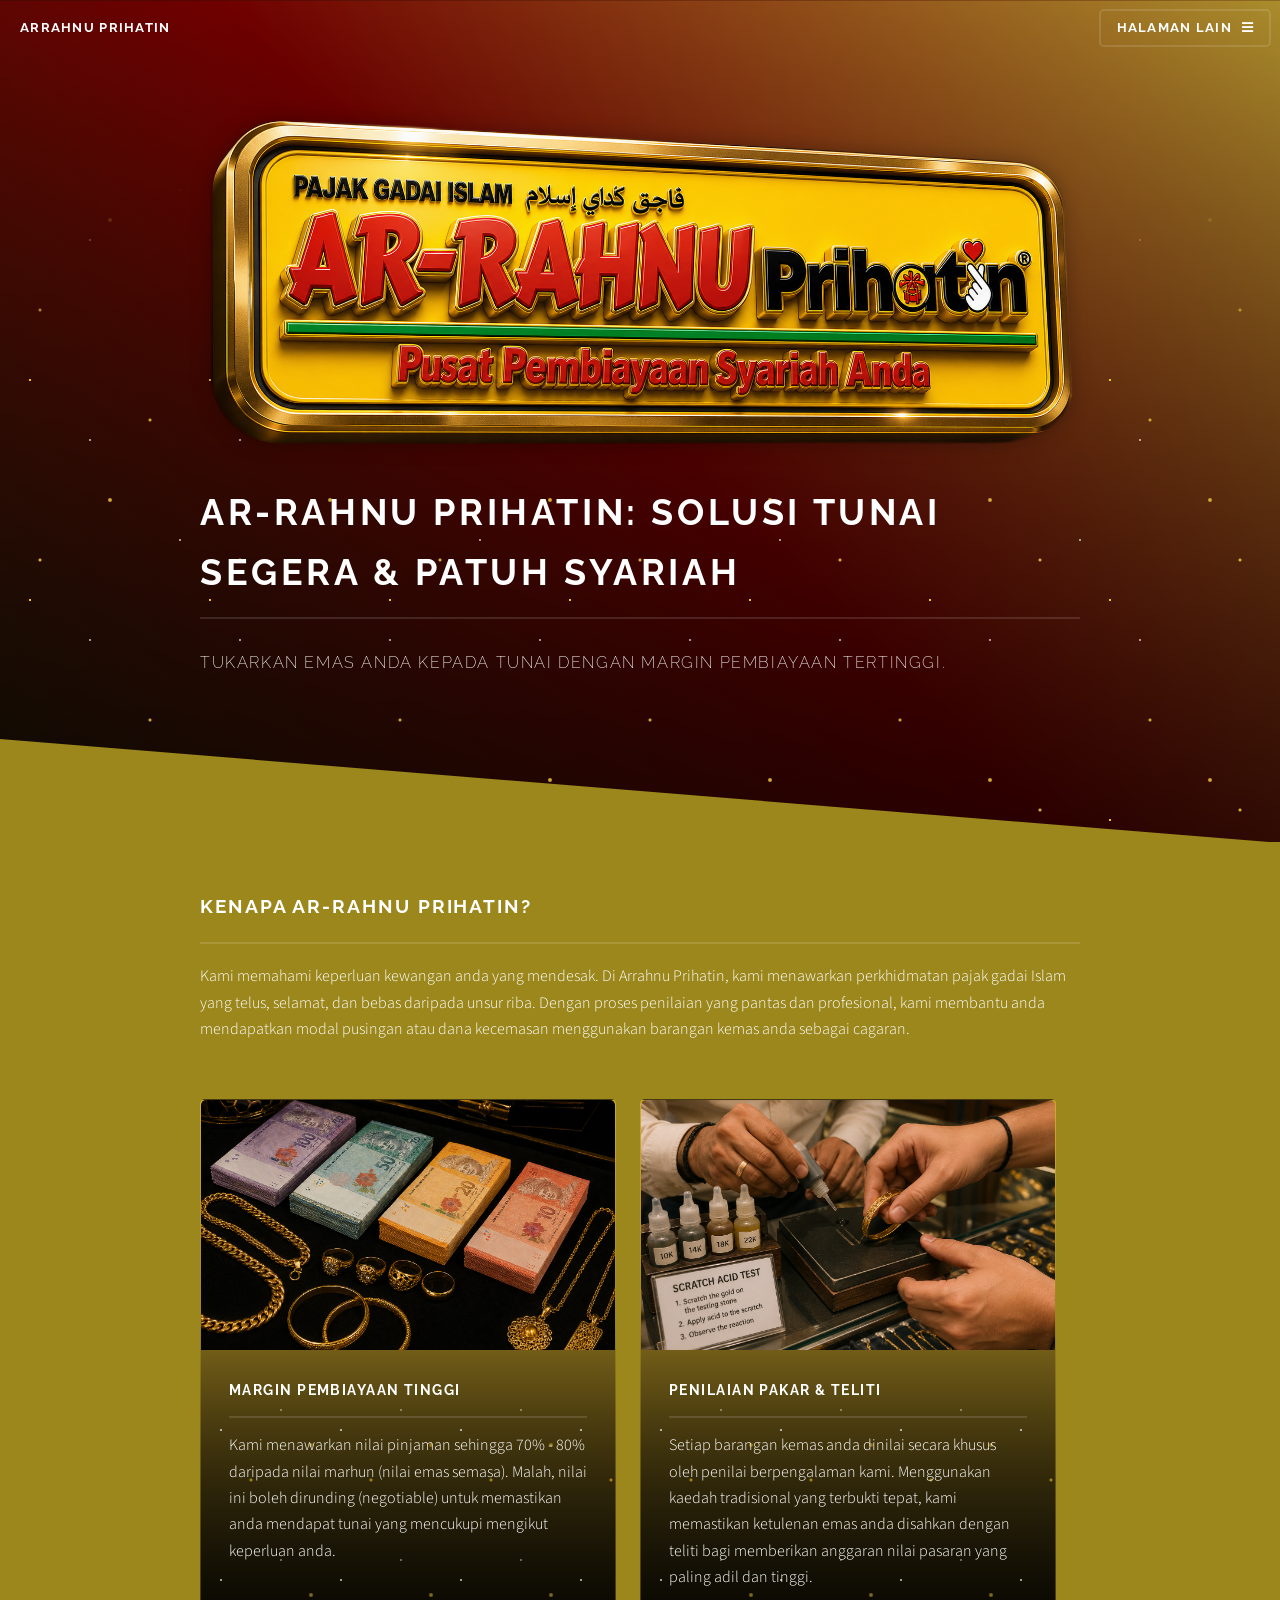
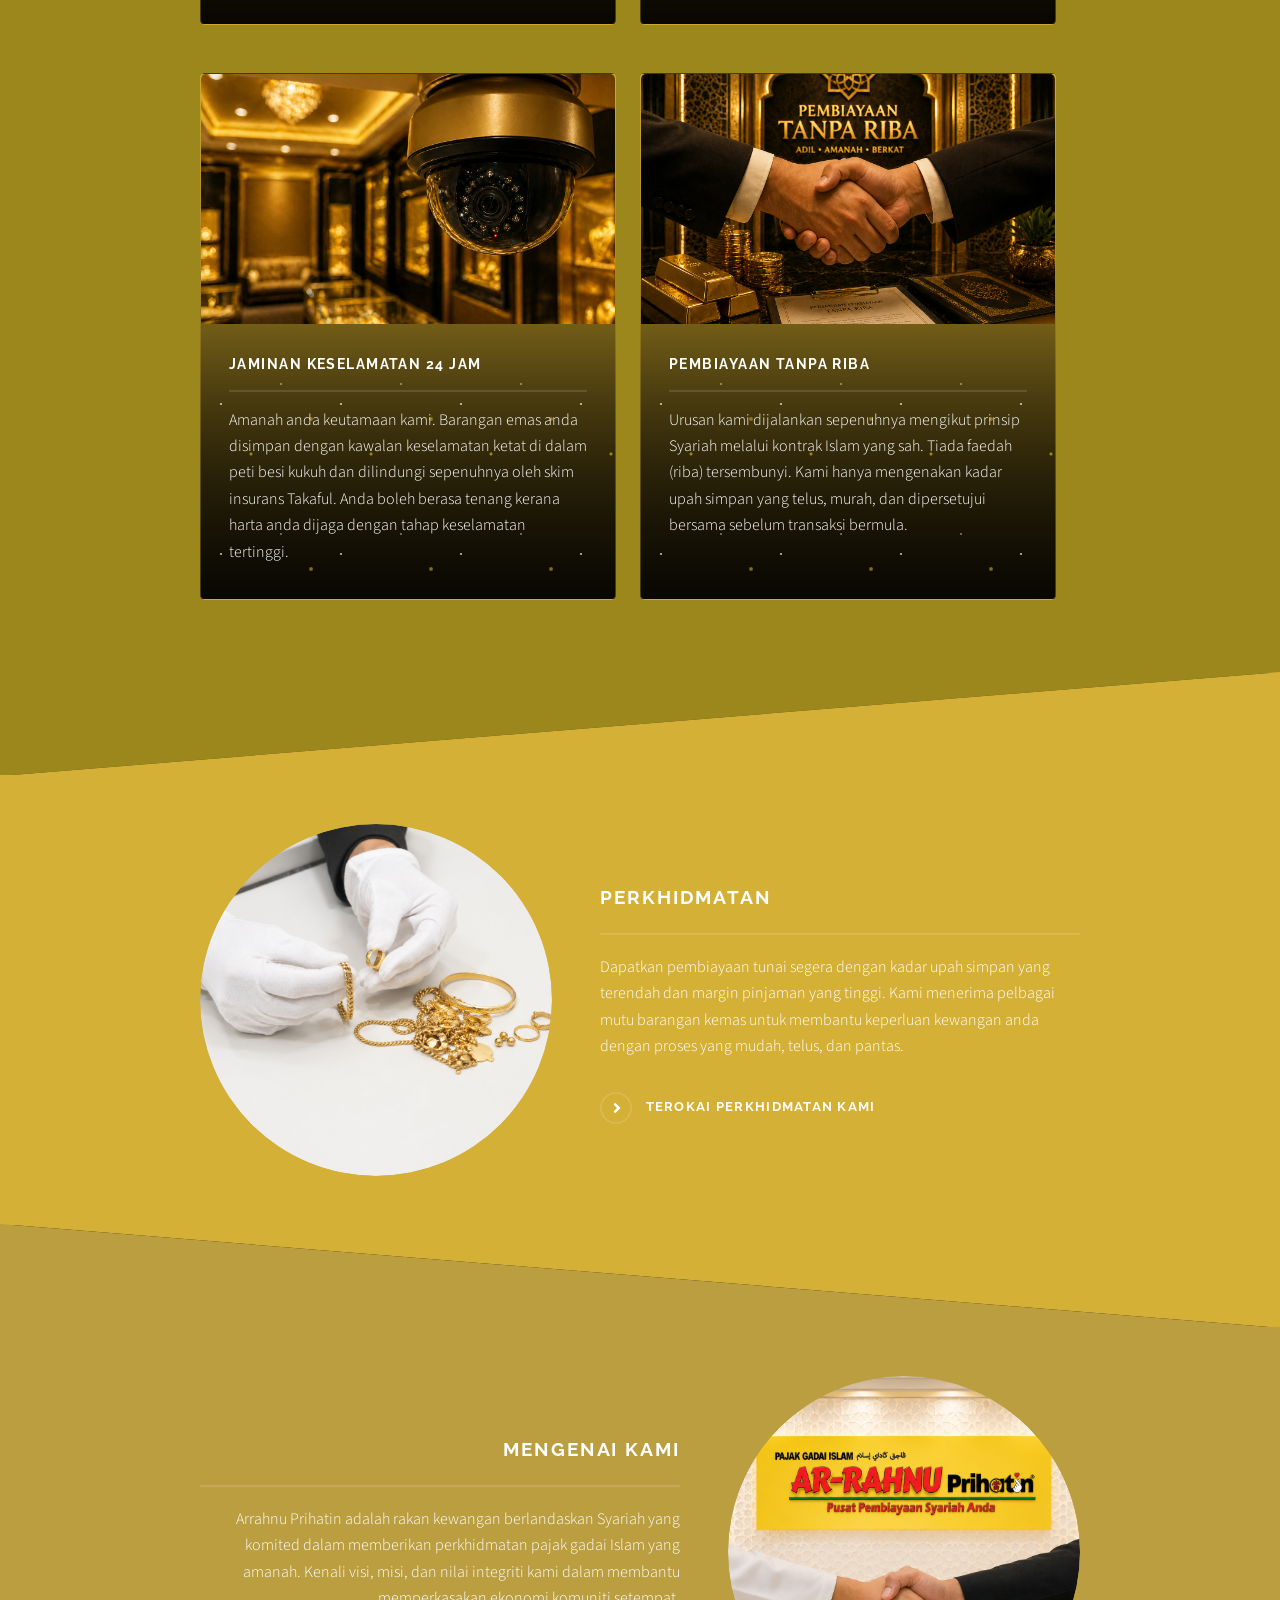
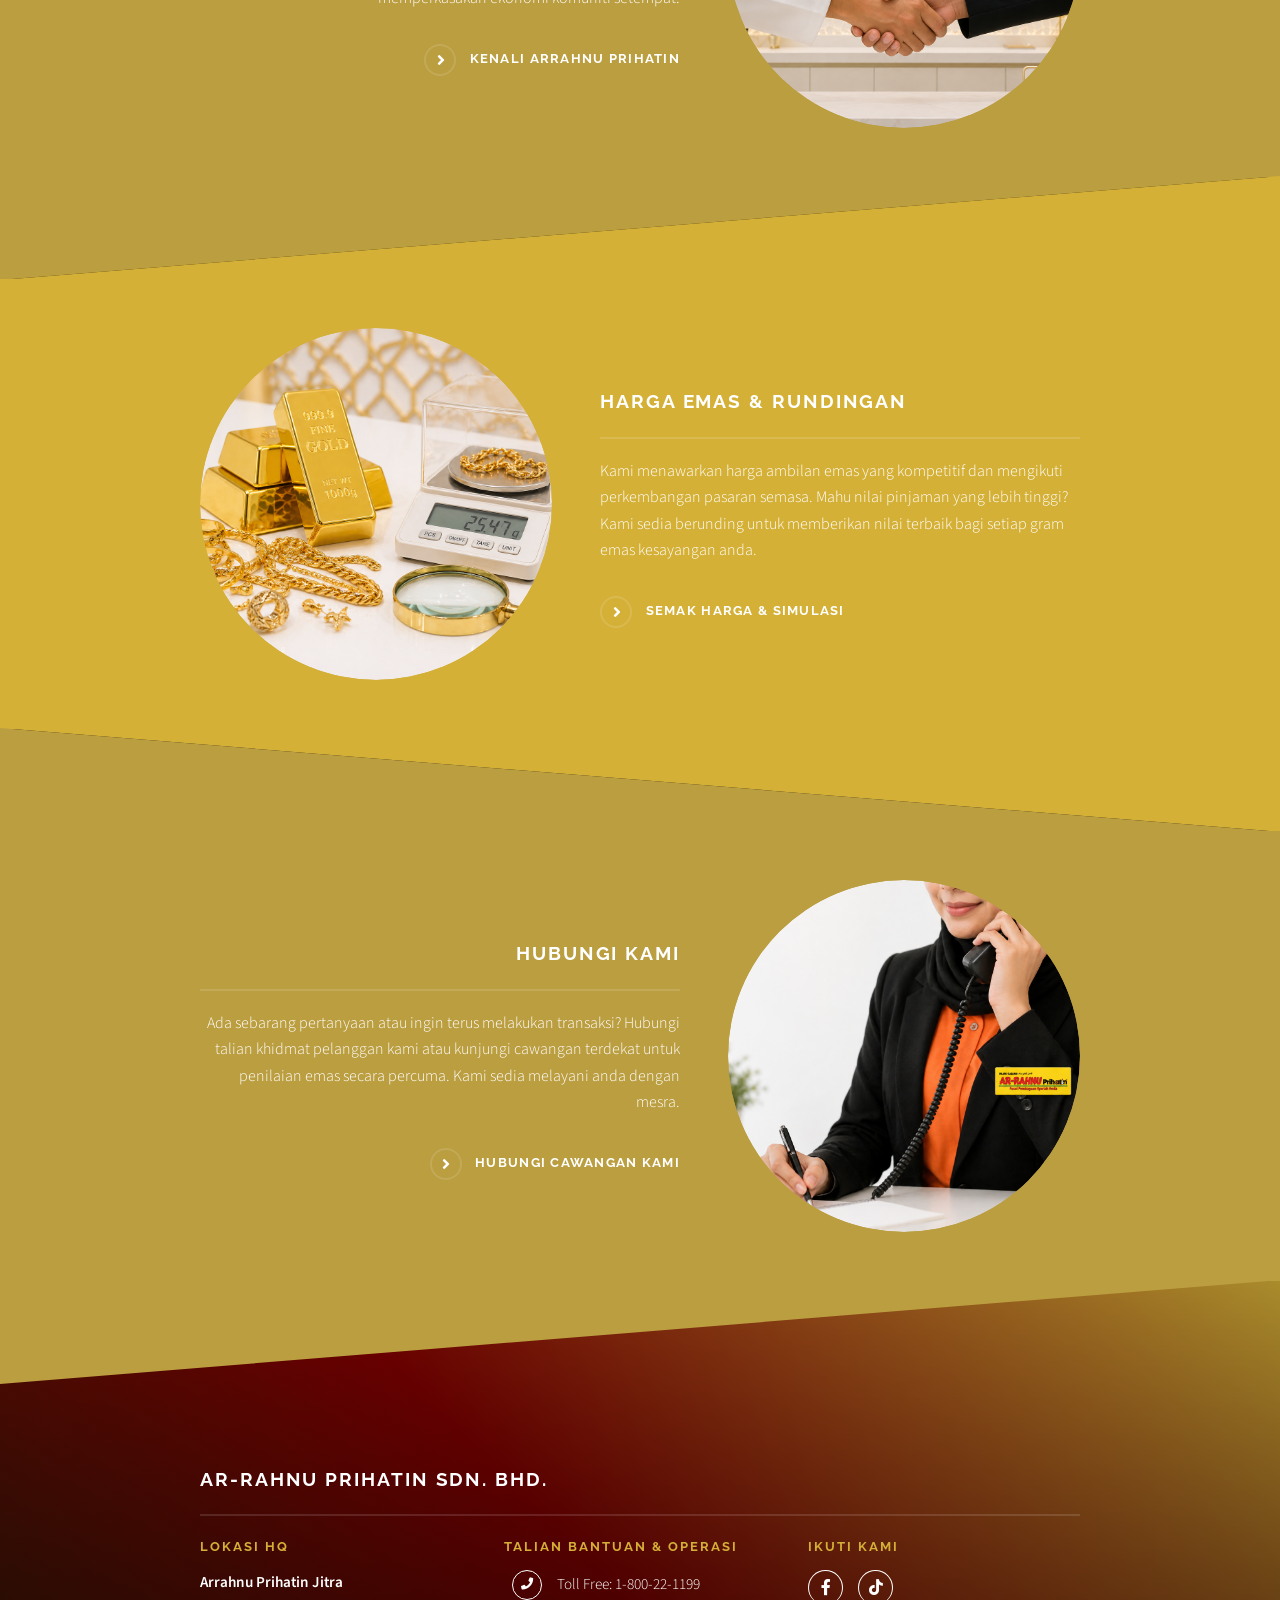
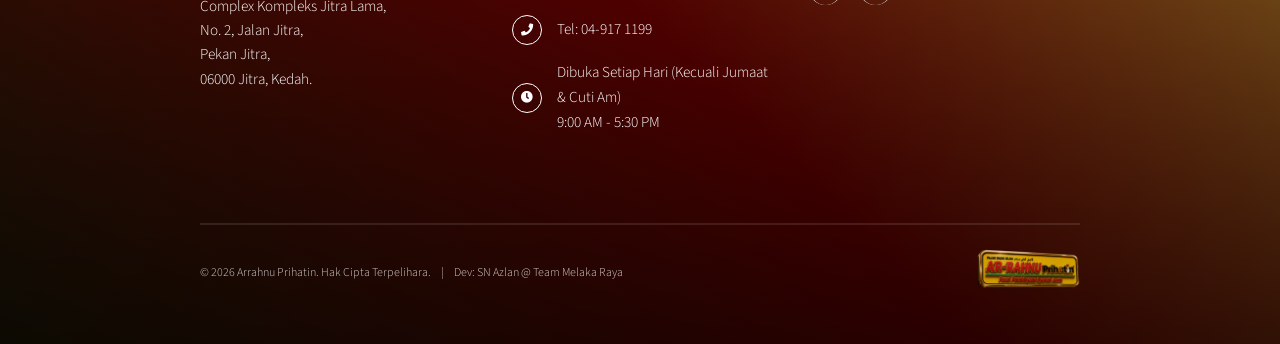
==== commit bd59352f: "Add files via upload" ====
--- a/index.html
+++ b/index.html
@@ -20,7 +20,7 @@
 
 				<!-- Header -->
 					<header id="header" class="alt">
-						<h1><a href="index.html">Ar-rahnu Prihatin</a></h1>
+						<h1><a href="index.html">Arrahnu Prihatin</a></h1>
 						<nav>
 							<a href="#menu">Halaman Lain</a>
 						</nav>
@@ -58,7 +58,7 @@
 							<section id="four" class="wrapper alt style1">
 								<div class="inner">
 									<h2 class="major">Kenapa Ar-rahnu Prihatin?</h2>
-									<p>Kami memahami keperluan kewangan anda yang mendesak. Di Ar-rahnu Prihatin, kami menawarkan perkhidmatan pajak gadai Islam yang telus, selamat, dan bebas daripada unsur riba. Dengan proses penilaian yang pantas dan profesional, kami membantu anda mendapatkan modal pusingan atau dana kecemasan menggunakan barangan kemas anda sebagai cagaran.</p>
+									<p>Kami memahami keperluan kewangan anda yang mendesak. Di Arrahnu Prihatin, kami menawarkan perkhidmatan pajak gadai Islam yang telus, selamat, dan bebas daripada unsur riba. Dengan proses penilaian yang pantas dan profesional, kami membantu anda mendapatkan modal pusingan atau dana kecemasan menggunakan barangan kemas anda sebagai cagaran.</p>
 									<section class="features">
 										<article>
 											<a class="image"><img src="images/LamanUtama/MoneyGold.png" alt="" /></a>
@@ -102,8 +102,8 @@
 									<a href="#" class="image"><img src="images/LamanUtama/LogoHandShake.png" alt="" /></a>
 									<div class="content">
 										<h2 class="major">Mengenai Kami</h2>
-										<p>Ar-rahnu Prihatin adalah rakan kewangan berlandaskan Syariah yang komited dalam memberikan perkhidmatan pajak gadai Islam yang amanah. Kenali visi, misi, dan nilai integriti kami dalam membantu memperkasakan ekonomi komuniti setempat.</p>
-										<a href="about.html" class="special">Kenali Ar-rahnu Prihatin</a>
+										<p>Arrahnu Prihatin adalah rakan kewangan berlandaskan Syariah yang komited dalam memberikan perkhidmatan pajak gadai Islam yang amanah. Kenali visi, misi, dan nilai integriti kami dalam membantu memperkasakan ekonomi komuniti setempat.</p>
+										<a href="about.html" class="special">Kenali Arrahnu Prihatin</a>
 									</div>
 								</div>
 							</section>
@@ -136,15 +136,17 @@
 				<!-- Footer -->
 				<section id="footer">
 					<div class="inner">
-						<h2 class="major">Ar-rahnu PRIHATIN</h2>
+						<h2 class="major">AR-RAHNU PRIHATIN SDN. BHD.</h2>
 						
 						<div style="display: flex; flex-wrap: wrap; justify-content: space-between; align-items: flex-start; gap: 2em; margin-bottom: 3em;">
 							
 							<div style="flex: 1; min-width: 250px;">
 								<h3 style="font-size: 0.8em; letter-spacing: 2px; color: #d4af37;">LOKASI HQ</h3>
 								<p style="font-size: 0.95em; line-height: 1.6;">
-									<strong>Ar-rahnu Prihatin Jitra</strong> <br />
-									No. 2, Kompleks Jitra, <br />
+									<strong>Arrahnu Prihatin Jitra</strong> <br />
+									Complex Kompleks Jitra Lama, <br />
+									No. 2, Jalan Jitra, <br />
+									Pekan Jitra, <br />
 									06000 Jitra, Kedah.
 								</p>
 							</div>
@@ -158,7 +160,7 @@
 									</li>
 									<li style="margin-bottom: 1em; display: flex; align-items: center;">
 										<i class="icon solid fa-phone" style="display: inline-flex; align-items: center; justify-content: center; width: 30px; height: 30px; border: 1px solid #fff; border-radius: 50%; margin-right: 15px; font-size: 0.8em; flex-shrink: 0;"></i>
-										<span>Tel: 017-433 5626</span>
+										<span>Tel: 04-917 1199</span>
 									</li>
 									<li style="display: flex; align-items: center;">
 										<i class="icon solid fa-clock" style="display: inline-flex; align-items: center; justify-content: center; width: 30px; height: 30px; border: 1px solid #fff; border-radius: 50%; margin-right: 15px; font-size: 0.8em; flex-shrink: 0;"></i>
@@ -180,7 +182,7 @@
 
 						<div style="display: flex; flex-wrap: wrap; justify-content: space-between; align-items: center; gap: 1em; font-size: 0.75em; opacity: 0.8;">
 							<div style="display: flex; flex-wrap: wrap; gap: 10px; align-items: center;">
-								<span>&copy; 2026 Ar-rahnu Prihatin. Hak Cipta Terpelihara.</span>
+								<span>&copy; 2026 Arrahnu Prihatin. Hak Cipta Terpelihara.</span>
 								<!-- Attribution Credits (Internal Reference Only)
 									Design: HTML5 UP (html5up.net) | Licensed under CCA 3.0
 								-->
@@ -189,7 +191,7 @@
 							</div>
 
 							<div>
-								<img src="images/LamanUtama/Logo 3d.png" alt="Ar-rahnu Prihatin" style="height: 40px; width: auto; object-fit: contain;" />
+								<img src="images/LamanUtama/Logo 3d.png" alt="Arrahnu Prihatin" style="height: 40px; width: auto; object-fit: contain;" />
 							</div>
 						</div>
 					</div>
@@ -205,4 +207,4 @@
 			<script src="assets/js/main.js"></script>
 
 	</body>
-</html>
+</html>
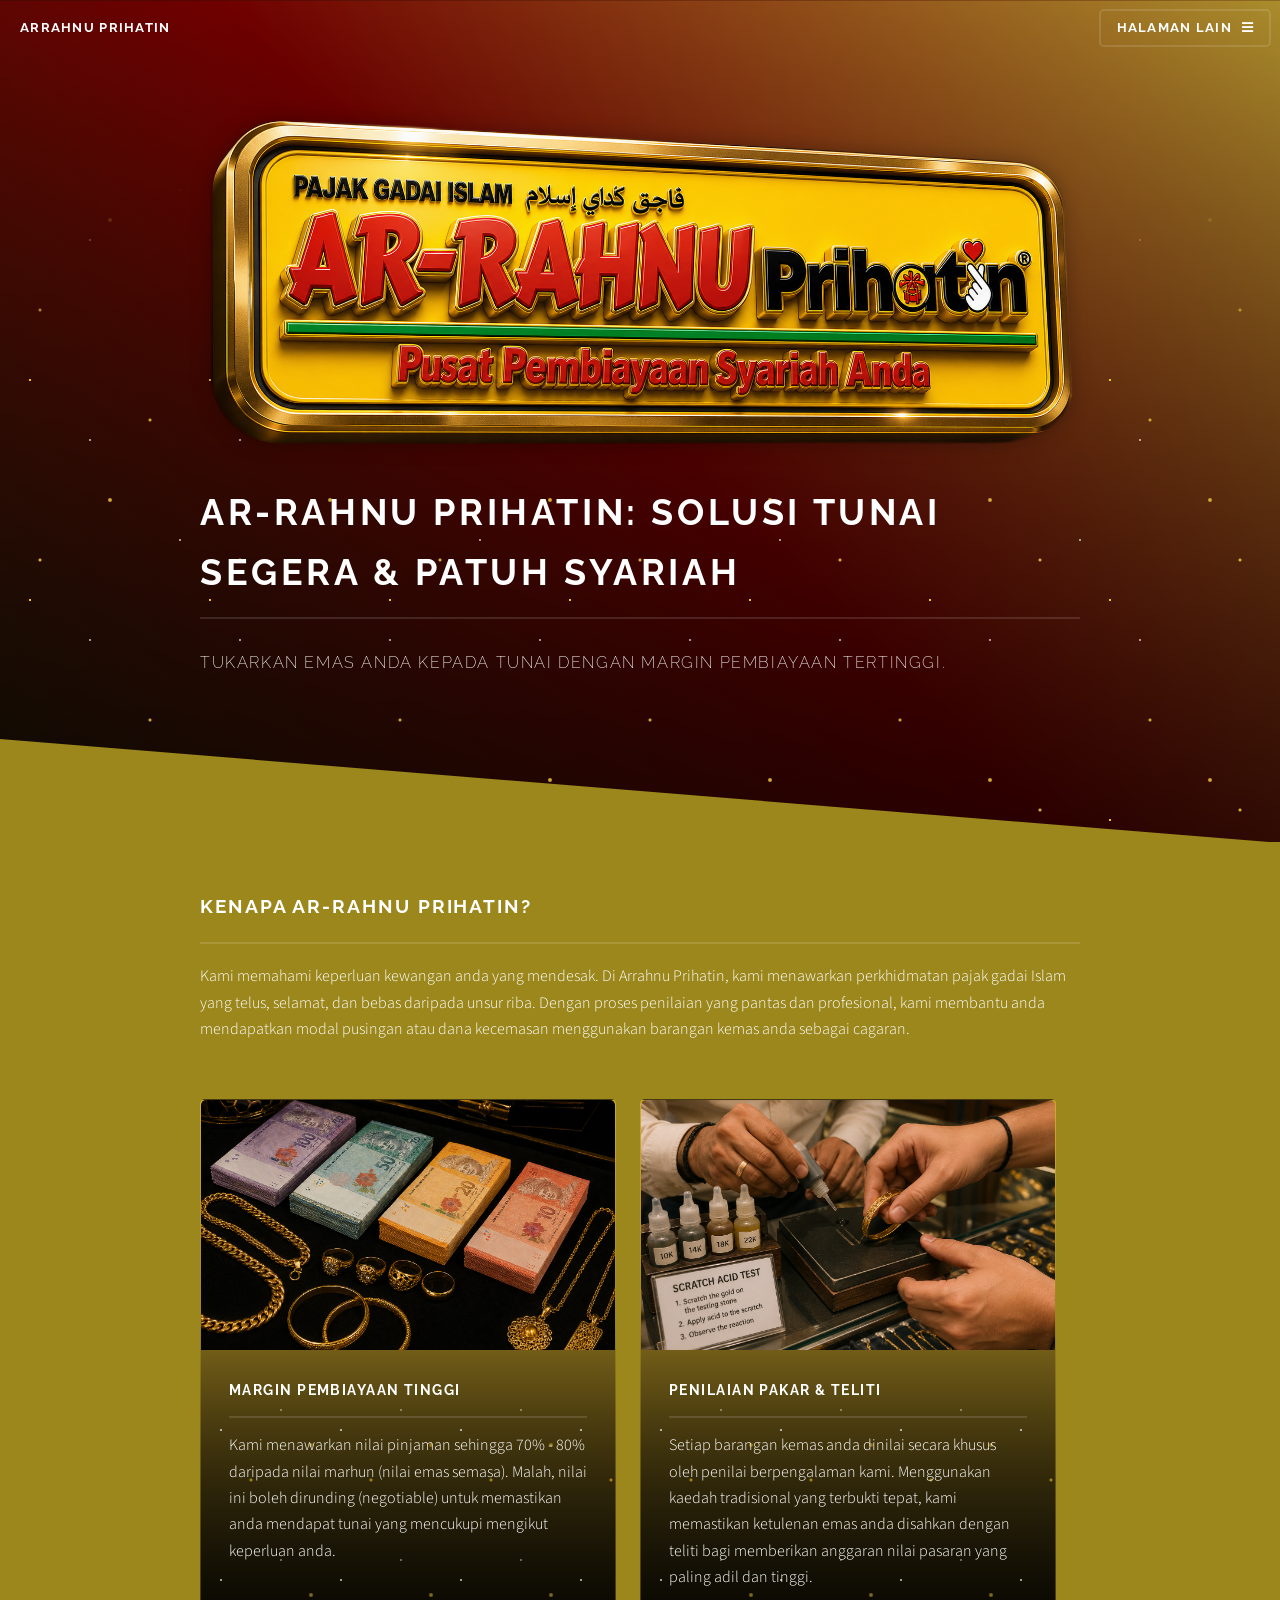
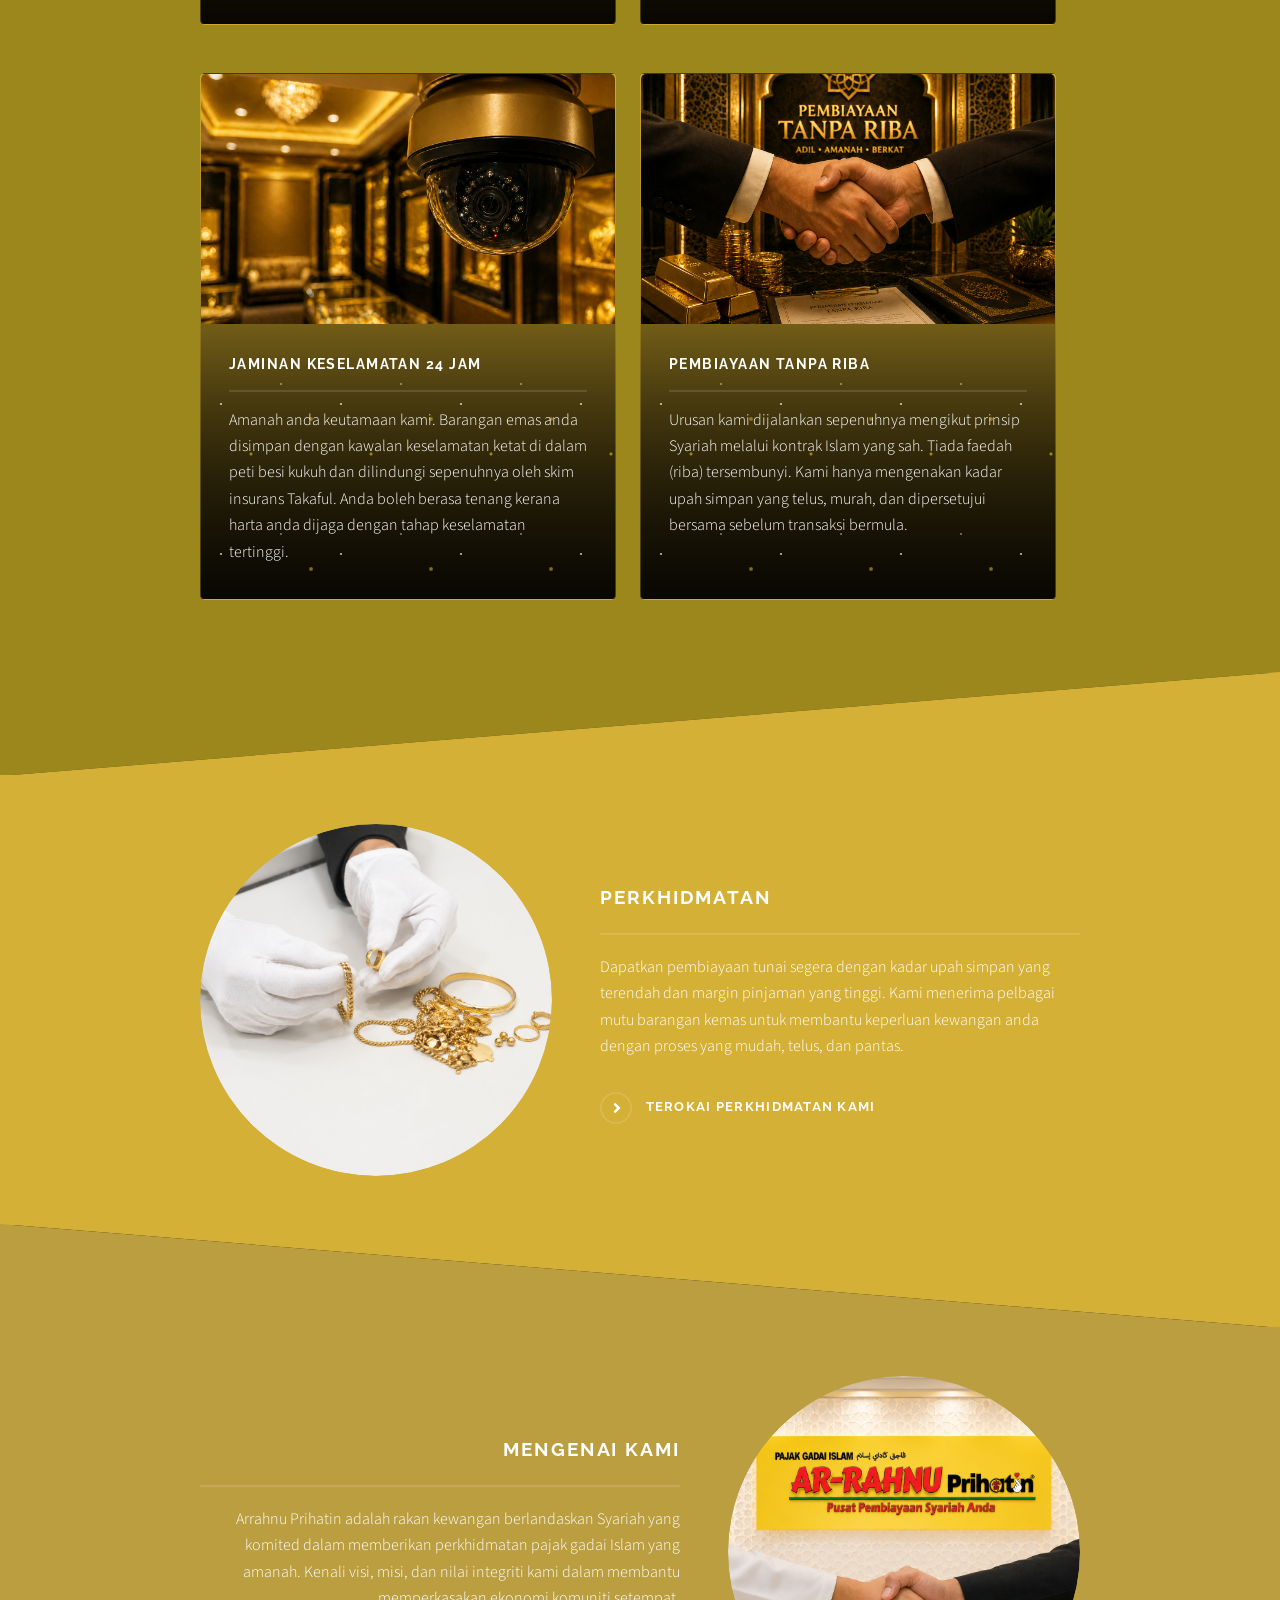
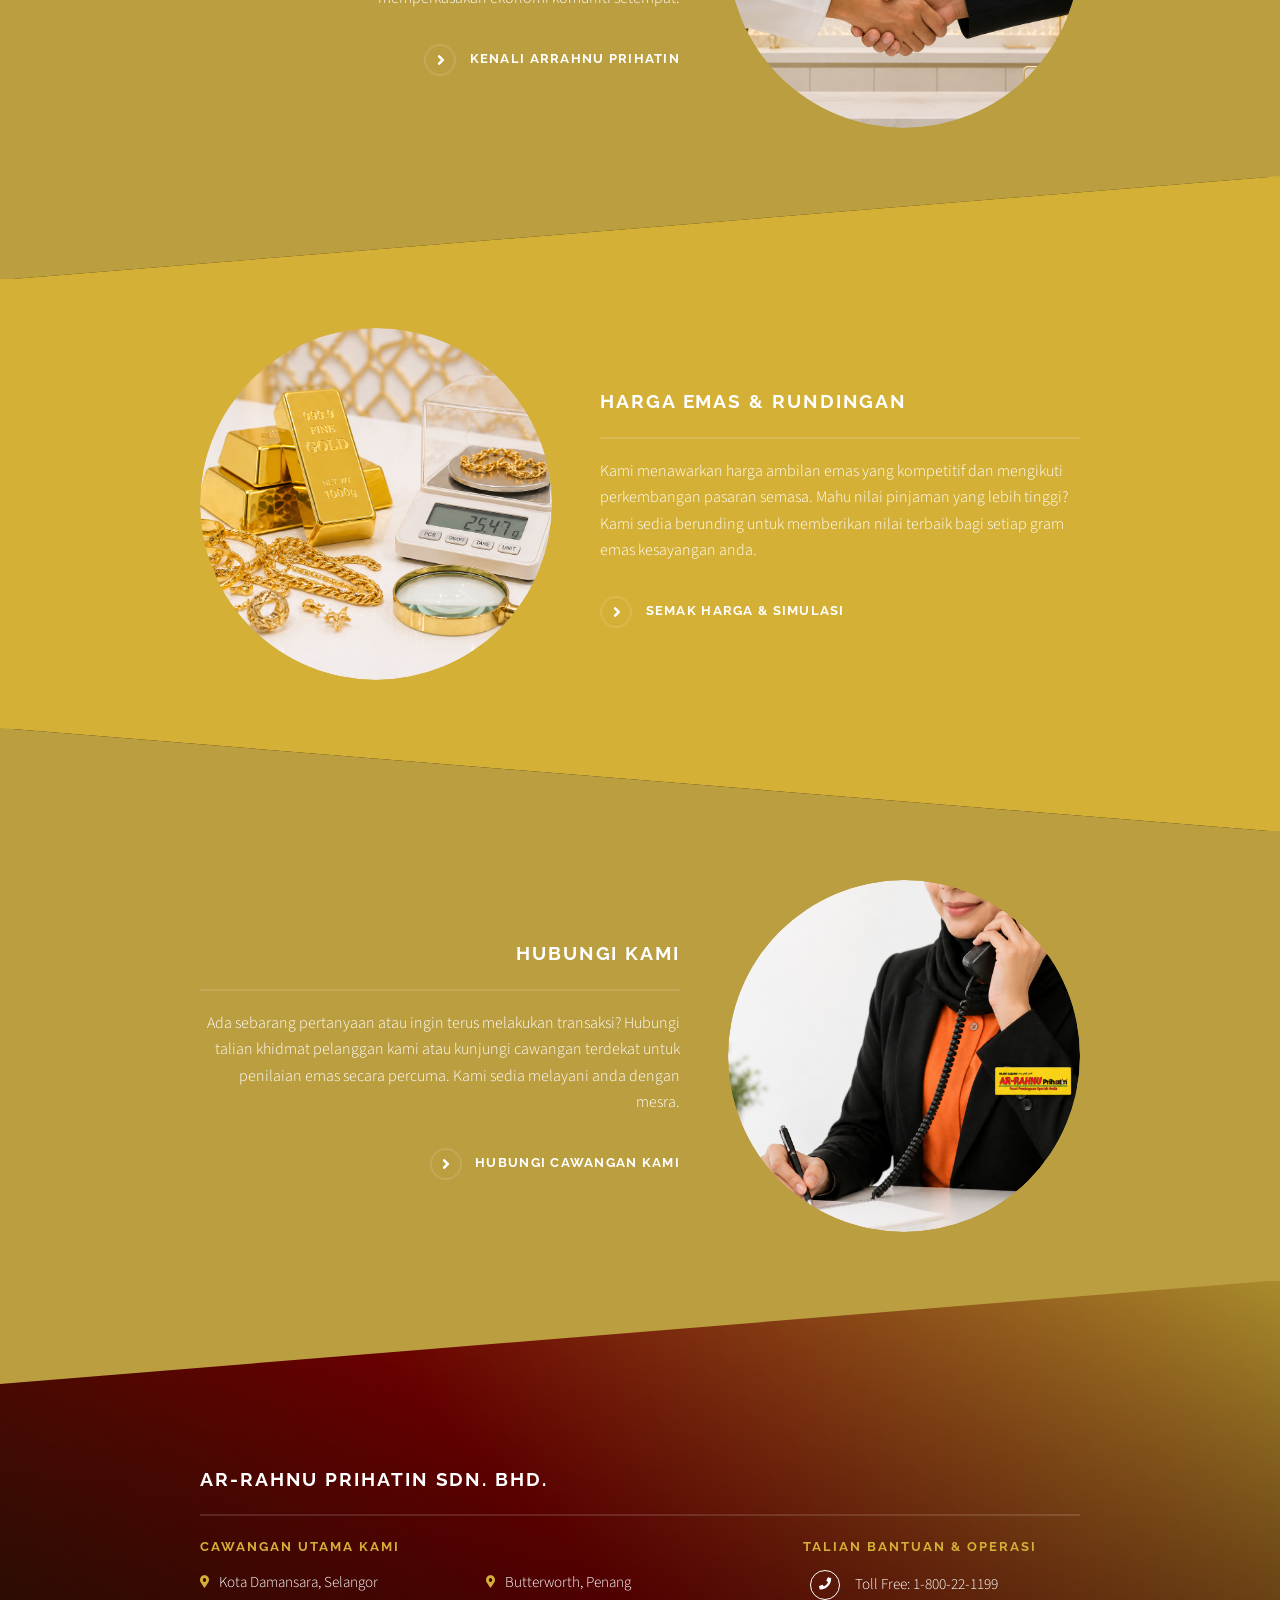
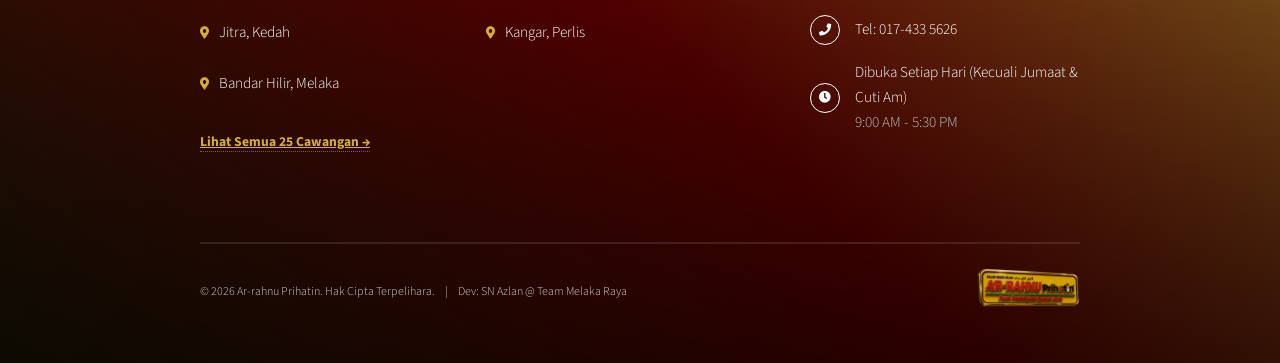
==== commit 48345c52: "Fix HTML encoding issues in index.html" ====
--- a/index.html
+++ b/index.html
@@ -133,69 +133,122 @@
 							</section>
 					</section>
 
-				<!-- Footer -->
 				<section id="footer">
-					<div class="inner">
-						<h2 class="major">AR-RAHNU PRIHATIN SDN. BHD.</h2>
-						
-						<div style="display: flex; flex-wrap: wrap; justify-content: space-between; align-items: flex-start; gap: 2em; margin-bottom: 3em;">
-							
-							<div style="flex: 1; min-width: 250px;">
-								<h3 style="font-size: 0.8em; letter-spacing: 2px; color: #d4af37;">LOKASI HQ</h3>
-								<p style="font-size: 0.95em; line-height: 1.6;">
-									<strong>Arrahnu Prihatin Jitra</strong> <br />
-									Complex Kompleks Jitra Lama, <br />
-									No. 2, Jalan Jitra, <br />
-									Pekan Jitra, <br />
-									06000 Jitra, Kedah.
-								</p>
+				<div class="inner">
+					<h2 class="major">AR-RAHNU PRIHATIN SDN. BHD.</h2>
+
+					<div
+						style="display: flex; flex-wrap: wrap; justify-content: space-between; align-items: flex-start; gap: 3em; margin-bottom: 3em;">
+
+						<div style="flex: 2; min-width: 300px;">
+							<h3 style="font-size: 0.8em; letter-spacing: 2px; color: #d4af37;">CAWANGAN UTAMA KAMI</h3>
+
+							<div
+								style="display: grid; grid-template-columns: repeat(auto-fit, minmax(200px, 1fr)); gap: 1.2em; font-size: 0.95em;">
+
+								<div style="margin-bottom: 0.5em;">
+									<a href="contact.html?search=Kota%20Damansara"
+										style="color: #fff; text-decoration: none; border-bottom: none; display: flex; align-items: center; transition: 0.3s;"
+										onmouseover="this.style.color='#d4af37'" onmouseout="this.style.color='#fff'">
+										<i class="icon solid fa-map-marker-alt"
+											style="color: #d4af37; margin-right: 10px; font-size: 0.8em;"></i>
+										<span>Kota Damansara, Selangor</span>
+									</a>
+								</div>
+
+								<div style="margin-bottom: 0.5em;">
+									<a href="contact.html?search=Butterworth"
+										style="color: #fff; text-decoration: none; border-bottom: none; display: flex; align-items: center; transition: 0.3s;"
+										onmouseover="this.style.color='#d4af37'" onmouseout="this.style.color='#fff'">
+										<i class="icon solid fa-map-marker-alt"
+											style="color: #d4af37; margin-right: 10px; font-size: 0.8em;"></i>
+										<span>Butterworth, Penang</span>
+									</a>
+								</div>
+
+								<div style="margin-bottom: 0.5em;">
+									<a href="contact.html?search=Jitra"
+										style="color: #fff; text-decoration: none; border-bottom: none; display: flex; align-items: center; transition: 0.3s;"
+										onmouseover="this.style.color='#d4af37'" onmouseout="this.style.color='#fff'">
+										<i class="icon solid fa-map-marker-alt"
+											style="color: #d4af37; margin-right: 10px; font-size: 0.8em;"></i>
+										<span>Jitra, Kedah</span>
+									</a>
+								</div>
+
+								<div style="margin-bottom: 0.5em;">
+									<a href="contact.html?search=Kangar"
+										style="color: #fff; text-decoration: none; border-bottom: none; display: flex; align-items: center; transition: 0.3s;"
+										onmouseover="this.style.color='#d4af37'" onmouseout="this.style.color='#fff'">
+										<i class="icon solid fa-map-marker-alt"
+											style="color: #d4af37; margin-right: 10px; font-size: 0.8em;"></i>
+										<span>Kangar, Perlis</span>
+									</a>
+								</div>
+
+								<div style="margin-bottom: 0.5em;">
+									<a href="contact.html?search=Melaka"
+										style="color: #fff; text-decoration: none; border-bottom: none; display: flex; align-items: center; transition: 0.3s;"
+										onmouseover="this.style.color='#d4af37'" onmouseout="this.style.color='#fff'">
+										<i class="icon solid fa-map-marker-alt"
+											style="color: #d4af37; margin-right: 10px; font-size: 0.8em;"></i>
+										<span>Bandar Hilir, Melaka</span>
+									</a>
+								</div>
+
 							</div>
 
-							<div style="flex: 1; min-width: 250px;">
-								<h3 style="font-size: 0.8em; letter-spacing: 2px; color: #d4af37;">TALIAN BANTUAN & OPERASI</h3>
-								<ul style="list-style: none; padding: 0; margin: 0; font-size: 0.95em;">
-									<li style="margin-bottom: 1em; display: flex; align-items: center;">
-										<i class="icon solid fa-phone" style="display: inline-flex; align-items: center; justify-content: center; width: 30px; height: 30px; border: 1px solid #fff; border-radius: 50%; margin-right: 15px; font-size: 0.8em; flex-shrink: 0;"></i>
-										<span>Toll Free: 1-800-22-1199</span>
-									</li>
-									<li style="margin-bottom: 1em; display: flex; align-items: center;">
-										<i class="icon solid fa-phone" style="display: inline-flex; align-items: center; justify-content: center; width: 30px; height: 30px; border: 1px solid #fff; border-radius: 50%; margin-right: 15px; font-size: 0.8em; flex-shrink: 0;"></i>
-										<span>Tel: 04-917 1199</span>
-									</li>
-									<li style="display: flex; align-items: center;">
-										<i class="icon solid fa-clock" style="display: inline-flex; align-items: center; justify-content: center; width: 30px; height: 30px; border: 1px solid #fff; border-radius: 50%; margin-right: 15px; font-size: 0.8em; flex-shrink: 0;"></i>
-										<span>Dibuka Setiap Hari (Kecuali Jumaat & Cuti Am)<br><small>9:00 AM - 5:30 PM</small></span>
-									</li>
-								</ul>
+							<div style="margin-top: 1.5em;">
+								<a href="contact.html"
+									style="font-size: 0.85em; color: #d4af37; text-decoration: underline; font-weight: bold;">Lihat
+									Semua 25 Cawangan &rarr;</a>
 							</div>
-
-							<div style="flex: 1; min-width: 200px;">
-								<h3 style="font-size: 0.8em; letter-spacing: 2px; color: #d4af37;">IKUTI KAMI</h3>
-								<div style="display: flex; gap: 15px;">
-									<a href="#" class="icon brands fa-facebook-f" style="display: inline-flex; align-items: center; justify-content: center; width: 35px; height: 35px; border: 1px solid #fff; border-radius: 50%; text-decoration: none; border-bottom: none;"><span class="label">Facebook</span></a>
-									<a href="#" class="icon brands fa-tiktok" style="display: inline-flex; align-items: center; justify-content: center; width: 35px; height: 35px; border: 1px solid #fff; border-radius: 50%; text-decoration: none; border-bottom: none;"><span class="label">TikTok</span></a>
-								</div>
-							</div>
-						</div>
-
-						<hr style="border-color: rgba(255, 255, 255, 0.1); margin-bottom: 1.5em;" />
-
-						<div style="display: flex; flex-wrap: wrap; justify-content: space-between; align-items: center; gap: 1em; font-size: 0.75em; opacity: 0.8;">
-							<div style="display: flex; flex-wrap: wrap; gap: 10px; align-items: center;">
-								<span>&copy; 2026 Arrahnu Prihatin. Hak Cipta Terpelihara.</span>
-								<!-- Attribution Credits (Internal Reference Only)
-									Design: HTML5 UP (html5up.net) | Licensed under CCA 3.0
-								-->
-								<span class="desktop-only">|</span>
-								<span>Dev: <a href="https://www.linkedin.com/in/siti-nor-aisyah-mohd-azlan-775612323/" target="_blank" style="border-bottom: none;">SN Azlan @ Team Melaka Raya</a></span>
-							</div>
-
-							<div>
-								<img src="images/LamanUtama/Logo 3d.png" alt="Arrahnu Prihatin" style="height: 40px; width: auto; object-fit: contain;" />
-							</div>
-						</div>
+						</div>
+
+						<div style="flex: 1; min-width: 250px;">
+							<h3 style="font-size: 0.8em; letter-spacing: 2px; color: #d4af37;">TALIAN BANTUAN & OPERASI
+							</h3>
+							<ul style="list-style: none; padding: 0; margin: 0; font-size: 0.95em;">
+								<li style="margin-bottom: 1em; display: flex; align-items: center;">
+									<i class="icon solid fa-phone"
+										style="display: inline-flex; align-items: center; justify-content: center; width: 30px; height: 30px; border: 1px solid #fff; border-radius: 50%; margin-right: 15px; font-size: 0.8em; flex-shrink: 0;"></i>
+									<span>Toll Free: 1-800-22-1199</span>
+								</li>
+								<li style="margin-bottom: 1em; display: flex; align-items: center;">
+									<i class="icon solid fa-phone"
+										style="display: inline-flex; align-items: center; justify-content: center; width: 30px; height: 30px; border: 1px solid #fff; border-radius: 50%; margin-right: 15px; font-size: 0.8em; flex-shrink: 0;"></i>
+									<span>Tel: 017-433 5626</span>
+								</li>
+								<li style="display: flex; align-items: center;">
+									<i class="icon solid fa-clock"
+										style="display: inline-flex; align-items: center; justify-content: center; width: 30px; height: 30px; border: 1px solid #fff; border-radius: 50%; margin-right: 15px; font-size: 0.8em; flex-shrink: 0;"></i>
+									<span>Dibuka Setiap Hari (Kecuali Jumaat & Cuti Am)<br><small
+											style="color: #bbb;">9:00 AM - 5:30 PM</small></span>
+								</li>
+							</ul>
+						</div>
+
 					</div>
-				</section>
+
+					<hr style="border-color: rgba(255, 255, 255, 0.1); margin-bottom: 1.5em;" />
+
+					<div
+						style="display: flex; flex-wrap: wrap; justify-content: space-between; align-items: center; gap: 1em; font-size: 0.75em; opacity: 0.8;">
+						<div style="display: flex; flex-wrap: wrap; gap: 10px; align-items: center;">
+							<span>&copy; 2026 Ar-rahnu Prihatin. Hak Cipta Terpelihara.</span>
+							<span class="desktop-only">|</span>
+							<span>Dev: <a href="https://www.linkedin.com/in/siti-nor-aisyah-mohd-azlan-775612323/"
+									target="_blank" style="border-bottom: none;">SN Azlan @ Team Melaka Raya</a></span>
+						</div>
+
+						<div>
+							<img src="images/LamanUtama/Logo 3d.png" alt="Ar-rahnu Prihatin"
+								style="height: 40px; width: auto; object-fit: contain;" />
+						</div>
+					</div>
+
+				</div>
+			</section>
 			</div>
 
 		<!-- Scripts -->
@@ -207,4 +260,4 @@
 			<script src="assets/js/main.js"></script>
 
 	</body>
-</html>+</html>
--- a/assets/css/main.css
+++ b/assets/css/main.css
@@ -2299,7 +2299,7 @@
 
 		select option {
 			color: #ffffff;
-			background: #2e3141;
+			background: #626630;
 		}
 
 		select:focus::-ms-value {
@@ -2540,77 +2540,353 @@
 			}
 
 		/* SERVICE INTRO IMAGE */
-.image.service-slideshow {
-    width: 15em !important;
-    height: 15em !important; /* Paksa height sama untuk 1:1 */
-    aspect-ratio: 1 / 1 !important;
-    overflow: hidden !important; 
-    border-radius: 1.5em !important; /* Bucu bulat sederhana */
-    display: block !important;
+		.image.service-slideshow {
+			width: 15em !important;
+			height: 15em !important; /* Paksa height sama untuk 1:1 */
+			aspect-ratio: 1 / 1 !important;
+			overflow: hidden !important; 
+			border-radius: 1.5em !important; /* Bucu bulat sederhana */
+			display: block !important;
+			position: relative;
+			flex-shrink: 0;
+			isolation: isolate; 
+			-webkit-mask-image: -webkit-radial-gradient(white, black);
+			
+			/* SPACE BETWEEN IMAGE & TEXT */
+			margin-right: 3em !important; /* ini yang control jarak dengan text */
+		}
+
+		/* IMAGE */
+		.image.service-slideshow img,
+		.image.left.service-slideshow img {
+			width: 100% !important;
+			height: 100% !important;
+			object-fit: cover !important;
+			display: block !important;
+			transition: opacity 0.5s ease-in-out;
+			border-radius: 1.5em !important;
+		}
+
+		/* DESKTOP */
+		.image.left.service-slideshow {
+			float: left !important;
+			max-width: none !important; 
+			margin: 0em 1.5em !important; /* tambah space kanan */
+			padding: 0 !important; 
+			top: 0 !important;
+		}
+
+		/* MOBILE */
+		/* Pastikan ini di bahagian paling bawah CSS anda */
+@media screen and (max-width: 736px) {
+    
+    /* 1. Reset padding pada wrapper supaya gambar boleh 'touch' tepi skrin */
+    #intro-service.wrapper.spotlight .inner {
+        flex-direction: column !important;
+        padding-left: 0 !important;  /* Buang padding kiri */
+        padding-right: 0 !important; /* Buang padding kanan */
+        text-align: left !important;
+    }
+
+    /* 2. Ubah gambar supaya dia 'center' dan ada ruang kiri-kanan yang seimbang */
+    .image.service-slideshow {
+        width: calc(100% - 2em) !important; /* Kurangkan width sikit untuk bagi ruang */
+        margin: 0 auto 2em auto !important; /* 'auto' kiri-kanan akan seimbangkan gambar */
+        height: 250px !important;
+        float: none !important;
+        display: block !important;
+        border-radius: 0.5em !important; /* Tambah sedikit round corner supaya nampak kemas */
+    }
+
+    /* 3. Pastikan teks tidak ikut rapat ke tepi (kekalkan padding teks asal) */
+    #intro-service .content {
+        padding: 0 1.5em !important; /* Bagi ruang sikit kat teks supaya tak lekat kat skrin */
+        text-align: left !important;
+        width: 100% !important;
+    }
+}
+
+		/* FORCE LEFT ALIGN + JUSTIFIED TEXT ONLY FOR INTRO SERVICE */
+		#intro-service.wrapper.spotlight .inner {
+			flex-direction: row !important; /* cancel row-reverse */
+		}
+
+		/* TITLE LEFT */
+		#intro-service .content h2.major {
+			text-align: left !important;
+		}
+
+		/* PARAGRAPH JUSTIFIED */
+		#intro-service .content p {
+			text-align: justify !important;
+			text-justify: inter-word;
+		}
+
+		/* OPTIONAL: keep content block clean alignment */
+		#intro-service .content {
+			text-align: left !important; /* ensures headings stay left */
+		}
+
+		/* --- SEARCH BAR --- */
+.search-wrapper {
     position: relative;
-    flex-shrink: 0;
-    isolation: isolate; 
-    -webkit-mask-image: -webkit-radial-gradient(white, black);
-    
-    /* SPACE BETWEEN IMAGE & TEXT */
-    margin-right: 3em !important; /* ini yang control jarak dengan text */
-}
-
-/* IMAGE */
-.image.service-slideshow img,
-.image.left.service-slideshow img {
-    width: 100% !important;
-    height: 100% !important;
-    object-fit: cover !important;
-    display: block !important;
-    transition: opacity 0.5s ease-in-out;
-    border-radius: 1.5em !important;
-}
-
-/* DESKTOP */
-.image.left.service-slideshow {
-    float: left !important;
-    max-width: none !important; 
-    margin: 0em 1.5em !important; /* tambah space kanan */
-    padding: 0 !important; 
-    top: 0 !important;
-}
-
-/* MOBILE */
+    width: 100%;
+    margin: 0 auto 3em auto;
+    display: flex;
+    align-items: center;
+}
+
+.search-wrapper input {
+    width: 100%;
+    padding: 12px 45px 12px 20px;
+    border: 1px solid rgba(212, 175, 55, 0.5);
+    border-radius: 30px;
+    background: rgba(0, 0, 0, 0.2);
+    color: #fff;
+    outline: none;
+}
+
+.search-wrapper .search-icon {
+    position: absolute;
+    right: 20px;
+    color: #D4AF37;
+    pointer-events: none;
+}
+
+/* --- CAWANGAN GRID (Nama class baru) --- */
+.features-cawangan {
+    display: flex;
+    flex-wrap: wrap;
+    justify-content: center;
+    gap: 1.5em;
+}
+
+.features-cawangan article {
+    flex: 0 0 calc(50% - 0.75em); /* Default 2 Kolum */
+    padding: 1.5em;
+    background: linear-gradient(135deg, #111111 0%, #2a2209 45%, #8a6c1c 100%);
+    border-radius: 8px;
+    position: relative;
+    overflow: hidden;
+    border: 1px solid rgba(212,175,55,0.35);
+    transition: all 0.3s ease;
+    display: flex;
+    flex-direction: column;
+}
+
+.features-cawangan article:hover {
+    transform: translateY(-6px);
+    box-shadow: 0 12px 25px rgba(0,0,0,0.4);
+    border-color: rgba(212,175,55,0.8);
+}
+
+/* Internal structure */
+.cawangan-top {
+    display: flex;
+    gap: 1.25em;
+    align-items: center;
+    z-index: 2;
+}
+
+.cawangan-image {
+    flex: 0 0 90px;
+    height: 90px;
+}
+
+.cawangan-image img {
+    width: 100%;
+    height: 100%;
+    object-fit: cover;
+    border-radius: 8px;
+    display: block;
+}
+
+.cawangan-text {
+    flex: 1;
+    text-align: left;
+}
+
+.cawangan-text h3 {
+    margin-bottom: 0.3em;
+    font-size: 1.1em;
+    color: #D4AF37;
+    font-weight: bold;
+}
+
+.cawangan-text p {
+    font-size: 0.85em;
+    line-height: 1.5;
+    margin: 0;
+    color: rgba(255,255,255,0.9);
+}
+
+.cawangan-divider {
+    border: 0;
+    border-top: 1px solid rgba(212,175,55,0.3);
+    margin: 1.2em 0;
+    z-index: 2;
+}
+
+.cawangan-icons {
+    display: flex;
+    justify-content: space-evenly;
+    align-items: center;
+    z-index: 2;
+}
+
+.cawangan-icons a.icon {
+    display: inline-flex;
+    align-items: center;
+    justify-content: center;
+    width: 35px;
+    height: 35px;
+    border: 1px solid #fff;
+    border-radius: 50%;
+    text-decoration: none;
+    color: #fff;
+    transition: all 0.3s ease;
+}
+
+.cawangan-icons a.icon:hover {
+    border-color: #D4AF37;
+    color: #D4AF37;
+}
+
+/* Glitters (Guna class baru) */
+.features-cawangan article::before {
+    content: "";
+    position: absolute;
+    inset: 0;
+    pointer-events: none;
+    opacity: 0.35;
+    background-image: radial-gradient(2px 2px at 30px 40px, #fff 50%, transparent 51%), radial-gradient(2px 2px at 80px 120px, #D4AF37 50%, transparent 51%);
+    background-size: 180px 180px;
+    animation: sparkleMove 12s linear infinite;
+    z-index: 1;
+}
+
+/* RESPONSIVE */
 @media screen and (max-width: 736px) {
-    .image.service-slideshow {
-        width: 9em !important;
-        height: 9em !important;
-        border-radius: 1em !important;
-        
-        /* kecilkan space supaya tak terlalu renggang */
-        margin-right: 1.2em !important;
+    .features-cawangan article {
+        flex: 0 0 100%; /* Phone 1 kolum */
     }
-
-    .image.left.service-slideshow {
-        margin: 0.5em 1.5em 0.8em 0 !important;
+}
+
+/* Container Utama */
+.career-banner {
+    width: 100%;
+    padding: 4em 2em;
+    margin-top: 3em;
+    position: relative;
+    overflow: hidden;
+    background: #111; /* Warna asas */
+    border-radius: 12px;
+    border: 1px solid #D4AF37;
+    text-align: center;
+}
+
+/* Animasi Background */
+.career-banner::before {
+    content: "";
+    position: absolute;
+    top: 0; left: 0; right: 0; bottom: 0;
+    background: linear-gradient(45deg, #1a160d, #8a6c1c, #111);
+    background-size: 400% 400%;
+    animation: gradientMove 10s ease infinite;
+    opacity: 0.2;
+    z-index: 1;
+}
+
+@keyframes gradientMove {
+    0% { background-position: 0% 50%; }
+    50% { background-position: 100% 50%; }
+    100% { background-position: 0% 50%; }
+}
+
+/* Kandungan Teks */
+.career-content {
+    position: relative;
+    z-index: 2;
+    max-width: 800px;
+    margin: 0 auto;
+}
+
+.career-content h2 {
+    color: #D4AF37;
+    font-size: 2em;
+    margin-bottom: 0.5em;
+}
+
+.career-content p {
+    color: #eee;
+    font-size: 1.1em;
+    margin-bottom: 1.5em;
+}
+
+.career-content h2, .career-content p {
+    word-wrap: break-word;
+    max-width: 100%;
+}
+
+/* Butang Email */
+.career-btn {
+    display: inline-block;
+    padding: 15px 25px;
+    background: #D4AF37;
+    color: #000;
+    font-weight: bold;
+    text-decoration: none;
+    border-radius: 50px;
+    transition: all 0.3s ease;
+
+	max-width: 90%; 
+    word-wrap: break-word; /* Pecahkan perkataan panjang jika perlu */
+    white-space: normal;   /* Benarkan teks turun baris */
+    line-height: 1.2; 
+}
+
+/* Tambahan untuk mobile supaya button tak nampak pelik */
+@media screen and (max-width: 736px) {
+    .career-btn {
+        width: 100%; /* Button jadi full width di phone, nampak sangat kemas */
+        padding: 15px 10px;
     }
 }
 
-/* FORCE LEFT ALIGN + JUSTIFIED TEXT ONLY FOR INTRO SERVICE */
-#intro-service.wrapper.spotlight .inner {
-    flex-direction: row !important; /* cancel row-reverse */
-}
-
-/* TITLE LEFT */
-#intro-service .content h2.major {
-    text-align: left !important;
-}
-
-/* PARAGRAPH JUSTIFIED */
-#intro-service .content p {
-    text-align: justify !important;
-    text-justify: inter-word;
-}
-
-/* OPTIONAL: keep content block clean alignment */
-#intro-service .content {
-    text-align: left !important; /* ensures headings stay left */
+.career-btn:hover {
+    background: #fff;
+    transform: scale(1.05);
+    box-shadow: 0 0 20px rgba(212, 175, 55, 0.5);
+}
+
+/* Responsif untuk Phone */
+@media screen and (max-width: 736px) {
+    .career-banner { padding: 2em 1em; }
+    .career-content h2 { font-size: 1.5em; }
+}
+
+/* Bila hover pada banner, teks bertukar warna supaya nampak atas background putih */
+.career-banner:hover h2,
+.career-banner:hover p {
+    color: #000 !important; /* Tukar teks jadi hitam bila hover */
+    transition: color 0.3s ease;
+}
+
+/* Pastikan butang juga nampak elok bila hover */
+.career-banner:hover .career-btn {
+    background: #000;
+    color: #D4AF37;
+    border: 1px solid #000;
+}
+
+/* Custom warna untuk seksyen kolaborasi supaya nampak beza sikit */
+.collaboration-section {
+    border-color: #C0C0C0; /* Border warna silver/perak untuk beza dengan gold */
+}
+
+.collaboration-section:hover .career-btn {
+    border: 1px solid #C0C0C0;
+    color: #C0C0C0;
 }
 
 /* List */
@@ -3063,7 +3339,7 @@
 		input[type="button"].primary,
 		button.primary,
 		.button.primary {
-			background-color: #4c5c96;
+			background-color: #6d1717;
 			box-shadow: none;
 		}
 
@@ -3072,7 +3348,7 @@
 			input[type="button"].primary:hover,
 			button.primary:hover,
 			.button.primary:hover {
-				background-color: #53639e;
+				background-color: #961010;
 			}
 
 			input[type="submit"].primary:active,
@@ -3080,7 +3356,7 @@
 			input[type="button"].primary:active,
 			button.primary:active,
 			.button.primary:active {
-				background-color: #45558d;
+				background-color: #961010;
 			}
 
 			input[type="submit"].primary.icon:before,
@@ -3088,7 +3364,7 @@
 			input[type="button"].primary.icon:before,
 			button.primary.icon:before,
 			.button.primary.icon:before {
-				color: #7985b0;
+				color: #6d1717;
 			}
 
 		input[type="submit"].fit,
@@ -3266,118 +3542,647 @@
 		}
 
 		/* ===============================
-			FEATURES KHAS MODUL 02
-			Desktop = 3 kolum
-			Tablet = 2 kolum
-			Phone = 1 kolum
-			================================= */
-
+		FEATURES KHAS MODUL 02
+		Desktop = 3 kolum
+		Tablet = 2 kolum
+		Phone = 1 kolum
+		Baki kad akan automatik ke tengah
+		================================= */
+
+		.features-services {
+			display: flex;
+			flex-wrap: wrap;
+			justify-content: center; /* KUNCI UTAMA: Baris yang tak penuh akan jadi center */
+			gap: 1.5em;
+			margin-top: 2em;
+		}
+
+		/* CARD DEFAULT DESKTOP */
+		.features-services article {
+			/* Kita gunakan 'flex-basis' untuk kawal lebar berdasarkan 3 kolum */
+			flex: 0 0 calc(33.333% - 1em); 
+			padding: 1.75em 1.75em 0.5em 1.75em;
+			background-color: #2a2209;
+			background-image:
+				linear-gradient(to top, rgba(0,0,0,0.82) 0%, rgba(0,0,0,0.08) 65%),
+				linear-gradient(135deg, #2a2209 0%, #8B0000 45%, #D4AF37 100%);
+			border-radius: 8px;
+			position: relative;
+			overflow: hidden;
+			border: 1px solid rgba(212,175,55,0.35);
+			box-sizing: border-box;
+			transition: all 0.3s ease;
+		}
+
+		/* HOVER */
+		.features-services article:hover {
+			transform: translateY(-6px);
+			box-shadow: 0 12px 25px rgba(0,0,0,0.35);
+			border-color: rgba(212,175,55,0.7);
+		}
+
+		/* IMAGE */
+		.features-services article .image {
+			display: block;
+			margin-bottom: 1.25em;
+			border-radius: 6px;
+			overflow: hidden;
+		}
+
+		.features-services article .image img {
+			width: 100%;
+			height: 220px;
+			object-fit: cover;
+			display: block;
+		}
+
+		/* TITLE */
+		.features-services article h3 {
+			margin-bottom: 0.75em;
+			font-size: 1.1em;
+			color: #ffffff;
+			letter-spacing: 1px;
+		}
+
+		/* TEXT */
+		.features-services article p {
+			font-size: 0.95em;
+			line-height: 1.7;
+			margin-bottom: 0;
+			color: rgba(255,255,255,0.88);
+		}
+
+		/* GLITTER EFFECT */
+		.features-services article::before {
+			content: "";
+			position: absolute;
+			inset: 0;
+			pointer-events: none;
+			opacity: 0.45;
+			background-image:
+				radial-gradient(2px 2px at 30px 40px, #fff 50%, transparent 51%),
+				radial-gradient(2px 2px at 80px 120px, #D4AF37 50%, transparent 51%),
+				radial-gradient(1px 1px at 140px 70px, #fff 50%, transparent 51%);
+			background-size: 180px 180px;
+			animation: sparkleMove 12s linear infinite;
+		}
+
+		@keyframes sparkleMove {
+			from { background-position: 0 0; }
+			to   { background-position: 0 -180px; }
+		}
+
+		/* ===============================
+		TABLET = 2 KOLUM
+		================================= */
+		@media screen and (max-width: 980px) {
+			.features-services article {
+				flex: 0 0 calc(50% - 0.75em); /* 2 kolum */
+			}
+		}
+
+		/* ===============================
+		PHONE = 1 KOLUM
+		================================= */
+		@media screen and (max-width: 736px) {
 			.features-services {
-				display: flex;
-				flex-wrap: wrap;
-				gap: 1.5em;
-				margin-top: 2em;
-			}
-
-			/* CARD DEFAULT DESKTOP */
+				gap: 1em;
+			}
+
 			.features-services article {
-				width: calc(33.333% - 1em);
-				padding: 1.75em 1.75em 0.5em 1.75em;
-				background-color: #2a2209;
-				background-image:
-					linear-gradient(to top, rgba(0,0,0,0.82) 0%, rgba(0,0,0,0.08) 65%),
-					linear-gradient(135deg, #2a2209 0%, #8B0000 45%, #D4AF37 100%);
-				border-radius: 8px;
-				position: relative;
-				overflow: hidden;
-				border: 1px solid rgba(212,175,55,0.35);
-				box-sizing: border-box;
-				transition: all 0.3s ease;
-			}
-
-			/* HOVER */
-			.features-services article:hover {
-				transform: translateY(-6px);
-				box-shadow: 0 12px 25px rgba(0,0,0,0.35);
-				border-color: rgba(212,175,55,0.7);
-			}
-
-			/* IMAGE */
-			.features-services article .image {
-				display: block;
-				margin-bottom: 1.25em;
-				border-radius: 6px;
-				overflow: hidden;
+				flex: 0 0 100%; /* 1 kolum penuh */
 			}
 
 			.features-services article .image img {
-				width: 100%;
-				height: 220px;
-				object-fit: cover;
-				display: block;
-			}
-
-			/* TITLE */
-			.features-services article h3 {
-				margin-bottom: 0.75em;
-				font-size: 1.1em;
-				color: #ffffff;
-				letter-spacing: 1px;
-			}
-
-			/* TEXT */
-			.features-services article p {
-				font-size: 0.95em;
-				line-height: 1.7;
-				margin-bottom: 0;
-				color: rgba(255,255,255,0.88);
-			}
-
-			/* GLITTER EFFECT */
-			.features-services article::before {
-				content: "";
-				position: absolute;
-				inset: 0;
-				pointer-events: none;
-				opacity: 0.45;
-				background-image:
-					radial-gradient(2px 2px at 30px 40px, #fff 50%, transparent 51%),
-					radial-gradient(2px 2px at 80px 120px, #D4AF37 50%, transparent 51%),
-					radial-gradient(1px 1px at 140px 70px, #fff 50%, transparent 51%);
-				background-size: 180px 180px;
-				animation: sparkleMove 12s linear infinite;
-			}
-
-			@keyframes sparkleMove {
-				from { background-position: 0 0; }
-				to   { background-position: 0 -180px; }
-			}
-
-			/* ===============================
-			TABLET = 2 KOLUM
-			================================= */
-			@media screen and (max-width: 980px) {
-				.features-services article {
-					width: calc(50% - 0.75em);
-				}
-			}
-
-			/* ===============================
-			PHONE = 1 KOLUM
-			================================= */
-			@media screen and (max-width: 736px) {
-				.features-services {
-					gap: 1em;
-				}
-
-				.features-services article {
-					width: 100%;
-				}
-
-				.features-services article .image img {
-					height: 200px;
-				}
-			}
+				height: 200px;
+			}
+		}
+
+		/* ===============================
+   CARTA ORGANISASI (TEAM GRID)
+   Desktop = 5 kolum (Baki center)
+   Tablet = 3 kolum
+   Phone = 2 kolum
+================================= */
+
+.team-section {
+    margin-top: 4em;
+    margin-bottom: 4em;
+    text-align: center; /* Pusatkan tajuk utama */
+}
+
+.team-section .section-title {
+    color: #ffffff;
+    font-size: 2em;
+    margin-bottom: 0.3em;
+}
+
+.team-section .section-desc {
+    color: rgba(255, 255, 255, 0.7);
+    font-size: 1em;
+    margin-bottom: 3.5em;
+    max-width: 600px;
+    margin-left: auto;
+    margin-right: auto;
+}
+
+/* KUNCI UTAMA: Flexbox untuk pastikan baris tak penuh jadi center */
+.team-grid {
+    display: flex;
+    flex-wrap: wrap;
+    justify-content: center; 
+    gap: 3em 1.5em; /* Jarak atas/bawah 3em, kiri/kanan 1.5em */
+}
+
+/* KAD PEKERJA (Desktop 5 Kolum) */
+.team-member {
+    /* 100% bahagi 5 = 20% */
+    flex: 0 0 calc(20% - 1.5em);
+    display: flex;
+    flex-direction: column;
+    align-items: center;
+    text-align: center;
+}
+
+/* GAMBAR BULAT */
+.team-member img {
+    width: 130px;
+    height: 130px;
+    border-radius: 50%; /* Jadikan gambar bulat penuh */
+    object-fit: cover; /* Pastikan gambar tak kemek */
+    margin-bottom: 1.2em;
+    background-color: #2a2209;
+    /* Sedikit border warna emas untuk match tema */
+    border: 3px solid rgba(212, 175, 55, 0.2); 
+    transition: all 0.3s ease;
+}
+
+/* HOVER EFFECT PADA GAMBAR */
+.team-member:hover img {
+    border-color: rgba(212, 175, 55, 1);
+    transform: translateY(-5px);
+    box-shadow: 0 10px 20px rgba(0, 0, 0, 0.4);
+}
+
+/* NAMA */
+.team-member h4 {
+    color: #ffffff;
+    font-size: 1.15em;
+    font-weight: 600;
+    margin: 0 0 0.3em 0;
+    letter-spacing: 0.5px;
+}
+
+/* JAWATAN */
+.team-member p {
+    color: rgba(255, 255, 255, 0.55); /* Warna kelabu/pudar seperti dalam gambar rujukan */
+    font-size: 0.9em;
+    margin: 0;
+}
+
+/* ===============================
+   TABLET = 3 KOLUM
+================================= */
+@media screen and (max-width: 980px) {
+    .team-member {
+        flex: 0 0 calc(33.333% - 1.5em);
+    }
+}
+
+/* ===============================
+   PHONE = 2 KOLUM (Sesuai permintaan)
+================================= */
+@media screen and (max-width: 736px) {
+    .team-grid {
+        gap: 2em 1em; /* Kurangkan gap sikit untuk skrin kecil */
+    }
+
+    .team-member {
+        flex: 0 0 calc(50% - 1em); /* 2 kolum */
+    }
+
+    .team-member img {
+        width: 100px; /* Kecilkan sikit gambar di phone */
+        height: 100px;
+    }
+
+    .team-member h4 {
+        font-size: 1.05em;
+    }
+    
+    .team-member p {
+        font-size: 0.85em;
+    }
+}
+
+/* ===============================
+   PENGIKTIRAFAN & PEMATUHAN (SIJIL A4)
+================================= */
+.cert-section {
+    margin-top: 5em;
+    margin-bottom: 5em;
+    text-align: center;
+}
+
+.cert-section .section-title {
+    color: #ffffff;
+    font-size: 2em;
+    margin-bottom: 0.3em;
+}
+
+.cert-section .section-desc {
+    color: rgba(255, 255, 255, 0.7);
+    font-size: 1em;
+    margin-bottom: 3em;
+    max-width: 600px;
+    margin-left: auto;
+    margin-right: auto;
+}
+
+.cert-grid {
+    display: flex;
+    flex-wrap: wrap;
+    justify-content: center;
+    gap: 2.5em;
+}
+
+.cert-card {
+    flex: 0 0 calc(33.333% - 2.5em);
+    max-width: 350px;
+    display: flex;
+    flex-direction: column;
+    align-items: center;
+}
+
+.cert-card .cert-image-wrapper {
+    width: 100%;
+    aspect-ratio: 1 / 1.414; /* Bentuk A4 */
+    background-color: #ffffff;
+    padding: 10px;
+    border-radius: 6px;
+    border: 2px solid rgba(212, 175, 55, 0.4);
+    box-shadow: 0 8px 20px rgba(0, 0, 0, 0.4);
+    overflow: hidden;
+    margin-bottom: 1.5em;
+    transition: all 0.3s ease;
+}
+
+.cert-card:hover .cert-image-wrapper {
+    transform: translateY(-8px);
+    border-color: rgba(212, 175, 55, 1);
+    box-shadow: 0 15px 30px rgba(0, 0, 0, 0.6), 0 0 15px rgba(212, 175, 55, 0.2);
+}
+
+.cert-card img {
+    width: 100%;
+    height: 100%;
+    object-fit: contain;
+    cursor: zoom-in; /* Tunjuk icon kanta pembesar bila letak mouse */
+}
+
+.cert-card h4 {
+    color: #ffffff;
+    font-size: 1.1em;
+    font-weight: 600;
+    margin: 0 0 0.5em 0;
+}
+
+.cert-card p {
+    color: rgba(255, 255, 255, 0.7);
+    font-size: 0.9em;
+    line-height: 1.5;
+    margin: 0;
+}
+
+/* ===============================
+   Responsive Sijil
+================================= */
+@media screen and (max-width: 980px) {
+    .cert-card { flex: 0 0 calc(50% - 2.5em); }
+}
+@media screen and (max-width: 736px) {
+    .cert-grid { gap: 2em; }
+    .cert-card { flex: 0 0 100%; max-width: 300px; }
+}
+
+/* ===============================
+   CSS LIGHTBOX (POP-UP & ZOOM)
+================================= */
+.lightbox-overlay {
+    position: fixed;
+    top: 0;
+    left: 0;
+    width: 100%;
+    height: 100%;
+    background-color: rgba(0, 0, 0, 0.95); /* Gelapkan sikit lagi */
+    z-index: 99999; /* Ini kunci dia: mesti lagi tinggi dari header kau */
+    display: flex;
+    align-items: center;
+    justify-content: center;
+    opacity: 0;
+    pointer-events: none;
+    transition: opacity 0.3s ease;
+	cursor: grab; /* Tunjuk user boleh tarik gambar */
+}
+
+/* Class active ini akan ditambah oleh Javascript */
+.lightbox-overlay.active {
+    opacity: 1;
+    pointer-events: auto;
+}
+
+/* Tambah ni dalam CSS kau */
+body.lightbox-open {
+    overflow: hidden; /* Kunci scroll background */
+}
+
+.lightbox-img {
+    max-width: 90%;
+    max-height: 90vh;
+    border-radius: 4px;
+    box-shadow: 0 10px 30px rgba(0,0,0,0.8);
+    transition: transform 0.1s ease-out; /* Smooth transition */
+    user-select: none; /* Elak teks highlight bila seret */
+    cursor: zoom-in;
+    background-color: #fff; /* Pastikan background putih untuk dokumen */
+}
+
+/* Class zoomed ini ditambah bila gambar diklik di dalam lightbox */
+.lightbox-img.zoomed {
+    transform: scale(1.6); /* Zoom gambar 1.6 kali ganda besar */
+    cursor: zoom-out;
+}
+
+.lightbox-close {
+    position: absolute;
+    top: 20px;
+    right: 30px;
+    color: #ffffff;
+    font-size: 40px;
+    cursor: pointer;
+    z-index: 100000; /* Pastikan X ni menang lawan header */
+    padding: 10px;   /* Tambah padding supaya senang nak tekan kat phone */
+}
+
+.lightbox-close:hover {
+    color: #D4AF37; /* Tukar gold bila hover */
+}
+
+	/* ===============================
+	SECTION: STATISTIK (COUNTER)
+	================================= */
+	.stats-section {
+		display: flex;
+		flex-wrap: wrap;
+		gap: 1.5em;
+		margin-top: 2em;
+		margin-bottom: 3em;
+		text-align: center;
+	}
+
+	.stat-box {
+		width: calc(33.333% - 1em);
+		padding: 2.5em 1.5em;
+		/* Guna warna gelap sikit nak kasi nombor gold tu pop-out */
+		background-color: rgba(42, 34, 9, 0.4); 
+		border: 1px solid rgba(212,175,55,0.3); /* Border gold cair */
+		border-radius: 8px;
+		box-sizing: border-box;
+		transition: transform 0.3s ease;
+	}
+
+	.stat-box:hover {
+		transform: translateY(-4px);
+		border-color: rgba(212,175,55,0.6);
+	}
+
+	.stat-box .stat-number {
+		font-size: 3.5em;
+		font-weight: 700;
+		color: #D4AF37; /* Warna Emas */
+		margin-bottom: 0.1em;
+		line-height: 1;
+	}
+
+	.stat-box .stat-text {
+		font-size: 1.05em;
+		color: rgba(255,255,255,0.9);
+		line-height: 1.5;
+	}
+
+	/* ===============================
+	SECTION: VISI & MISI (2 KOLUM)
+	================================= */
+	.vision-mission-section {
+		display: flex;
+		flex-wrap: wrap;
+		gap: 1.5em;
+		margin-top: 2em;
+		margin-bottom: 2em;
+	}
+
+	.vm-box {
+		position: relative; /* Wajib ada untuk glitter duduk dalam kotak */
+		overflow: hidden;   /* Wajib ada supaya glitter tidak terkeluar dari kotak */
+		width: calc(50% - 0.75em);
+		padding: 2.5em;
+		background-color: #2a2209;
+		/* Gradient gelap ke gold cair */
+		background-image: linear-gradient(135deg, #2a2209 0%, rgba(212,175,55,0.15) 100%);
+		border-radius: 8px;
+		border: 1px solid rgba(212,175,55,0.35);
+		box-sizing: border-box;
+		transition: all 0.3s ease;
+	}
+
+	.vm-box:hover {
+		box-shadow: 0 8px 20px rgba(0,0,0,0.3);
+		border-color: rgba(212,175,55,0.7);
+	}
+
+	.vm-box h3 {
+		color: #D4AF37;
+		font-size: 1.4em;
+		margin-bottom: 1em;
+		padding-bottom: 0.5em;
+		border-bottom: 2px solid rgba(212,175,55,0.2);
+		letter-spacing: 1px;
+	}
+
+	.vm-box p {
+		font-size: 0.95em;
+		color: rgba(255,255,255,0.88);
+		line-height: 1.8;
+	}
+
+	.vm-box ul {
+		padding-left: 1.2em;
+		color: rgba(255,255,255,0.88);
+	}
+
+	.vm-box ul li {
+		margin-bottom: 0.8em;
+		font-size: 0.95em;
+		line-height: 1.7;
+	}
+
+	.vm-box ul li strong {
+		color: #ffffff; /* Nak bagi bold tu terang sikit dari teks biasa */
+	}
+
+	/* Glitter Effect untuk VM Box */
+	.vm-box::before {
+		content: "";
+		position: absolute;
+		inset: 0;
+		pointer-events: none;
+		opacity: 0.50; /* Tahap kecerahan glitter */
+		background-image:
+			radial-gradient(2px 2px at 30px 40px, #fff 50%, transparent 51%),
+			radial-gradient(2px 2px at 80px 120px, #D4AF37 50%, transparent 51%),
+			radial-gradient(1px 1px at 140px 70px, #fff 50%, transparent 51%);
+		background-size: 180px 180px;
+		animation: sparkleMove 12s linear infinite;
+		z-index: 0; /* Pastikan glitter di belakang teks */
+	}
+
+	/* Pastikan teks berada di atas glitter */
+	.vm-box h3, .vm-box p, .vm-box ul {
+		position: relative;
+		z-index: 1;
+	}
+
+	/* ===============================
+	RESPONSIVE (TABLET)
+	================================= */
+	@media screen and (max-width: 980px) {
+		/* Statistik jadi 2 baris kat tablet */
+		.stat-box {
+			width: calc(50% - 0.75em);
+		}
+		
+		/* Kalau nak kasi kotak ke-3 duk tengah kat tablet */
+		.stat-box:last-child {
+			width: 100%; 
+		}
+	}
+
+	/* ===============================
+	RESPONSIVE (PHONE)
+	================================= */
+	@media screen and (max-width: 736px) {
+		.stats-section, .vision-mission-section {
+			gap: 1em;
+		}
+		
+		/* Semua jadi 1 kolum */
+		.stat-box, .vm-box {
+			width: 100%;
+		}
+		
+		.stat-box .stat-number {
+			font-size: 2.8em;
+		}
+	}
+			
+	/* Container untuk poster A4 */
+.a4-poster-wrapper {
+    max-width: 400px; /* Saiz maksimum untuk desktop */
+    margin: 0 auto;
+    width: 90%;      /* Biar ada ruang sikit di tepi pada skrin telefon */
+}
+
+/* Poster A4 Style - Tetap nisbah A4 */
+.a4-poster {
+    width: 100%;
+    aspect-ratio: 1 / 1.414; /* Nisbah A4 */
+    border: 3px solid #D4AF37;
+    background: #fff;
+    padding: 10px;
+    box-shadow: 0 10px 25px rgba(0,0,0,0.5);
+    display: flex;
+    justify-content: center;
+    align-items: center;
+    overflow: hidden;
+}
+
+.a4-poster img {
+    width: 100%;
+    height: 100%;
+    object-fit: contain; /* Gambar penuh dalam box tanpa potong */
+    cursor: zoom-in;     /* Tunjuk kesan boleh zoom */
+    transition: transform 0.3s ease;
+}
+
+/* Responsif untuk skrin sangat kecil */
+@media screen and (max-width: 480px) {
+    .a4-poster-wrapper {
+        width: 95%; /* Guna hampir penuh skrin telefon */
+    }
+}
+
+/* KEKALKAN CSS CALCULATOR FORM ANDA DI BAWAH INI */
+.calculator-form form .row { margin-top: 1em; }
+.calculator-form input[type="text"], 
+.calculator-form input[type="number"], 
+.calculator-form select {
+    background: transparent !important;
+    border: 2px solid #D4AF37 !important;
+    color: #ffffff !important;
+    padding: 0.5em 1em;
+    border-radius: 4px;
+    width: 100%;
+    transition: all 0.3s ease;
+}
+.calculator-form label { color: #ffffff !important; font-weight: 500; margin-bottom: 0.5em; }
+.calculator-form input:focus, .calculator-form select:focus { border-color: #ffffff !important; box-shadow: 0 0 8px rgba(212, 175, 55, 0.5); outline: none; }
+.calculator-form input:disabled { border: 2px solid rgba(212, 175, 55, 0.4) !important; color: #cccccc !important; background: rgba(255, 255, 255, 0.05) !important; cursor: not-allowed; }
+.calculator-form select { appearance: none; background-image: url("data:image/svg+xml;charset=US-ASCII,%3Csvg%20xmlns%3D%22http%3A%2F%2Fwww.w3.org%2F2000%2Fsvg%22%20width%3D%22292.4%22%20height%3D%22292.4%22%3E%3Cpath%20fill%3D%22%23D4AF37%22%20d%3D%22M287%2069.4a17.6%2017.6%200%200%200-13-5.4H18.4c-5%200-9.3%201.8-12.9%205.4A17.6%2017.6%200%200%200%200%2082.2c0%205%201.8%209.3%205.4%2012.9l128%20127.9c3.6%203.6%207.8%205.4%2012.8%205.4s9.2-1.8%2012.8-5.4L287%2095c3.5-3.5%205.4-7.8%205.4-12.8%200-5-1.9-9.2-5.5-12.8z%22%2F%3E%3C%2Fsvg%3E"); background-repeat: no-repeat; background-position: right 1em top 50%; background-size: 12px auto; }
+
+/* Update CSS supaya input yang panjang tetap nampak jelas */
+.calculator-form input[disabled] {
+    font-size: 0.9em; /* Kecilkan sikit font supaya muat */
+    text-align: center;
+}
+
+/* Media query untuk skrin telefon */
+@media screen and (max-width: 600px) {
+    /* Sembunyikan header table asal */
+    .table-wrapper table thead {
+        display: none;
+    }
+
+    /* Tukar body table jadi 2 baris x 2 kolum */
+    .table-wrapper table, 
+    .table-wrapper tbody, 
+    .table-wrapper tr, 
+    .table-wrapper td {
+        display: block;
+        width: 100%;
+    }
+
+    .table-wrapper tr {
+        display: grid;
+        grid-template-columns: 1fr 1fr; /* Pecah 2 kolum */
+        gap: 10px;
+        border: 1px solid #D4AF37;
+        padding: 10px;
+    }
+
+    /* Tambah label kecil untuk setiap data supaya user tak keliru */
+    .table-wrapper td::before {
+        display: block;
+        font-size: 0.7em;
+        font-weight: bold;
+        text-transform: uppercase;
+    }
+
+    #tbl-start::before { content: "Tarikh Mula"; }
+    #tbl-end::before { content: "Tarikh Matang"; }
+    #tbl-upah::before { content: "Total Upah (6B)"; }
+    #tbl-total::before { content: "Penebusan (6B)"; }
+} 
+
 /* Header */
 	#header {
 		-moz-transition: background-color 0.2s ease-in-out;
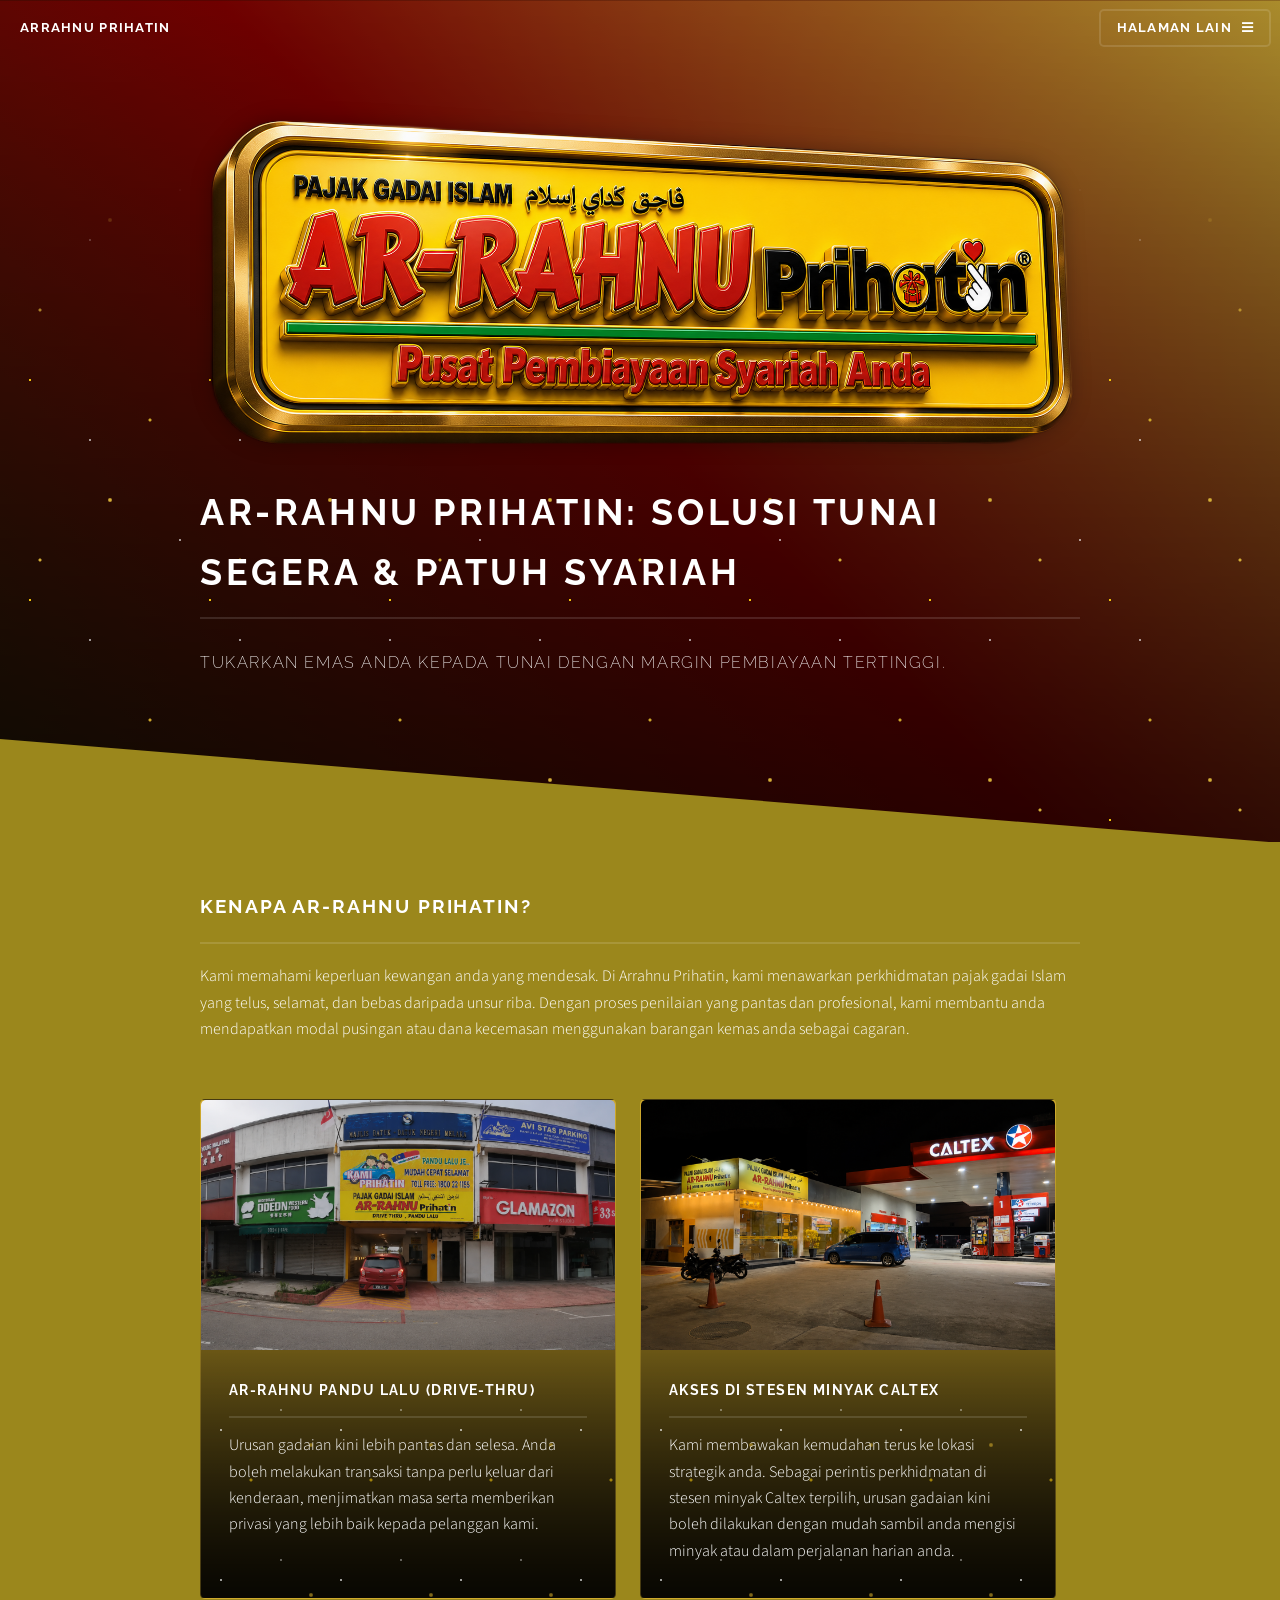
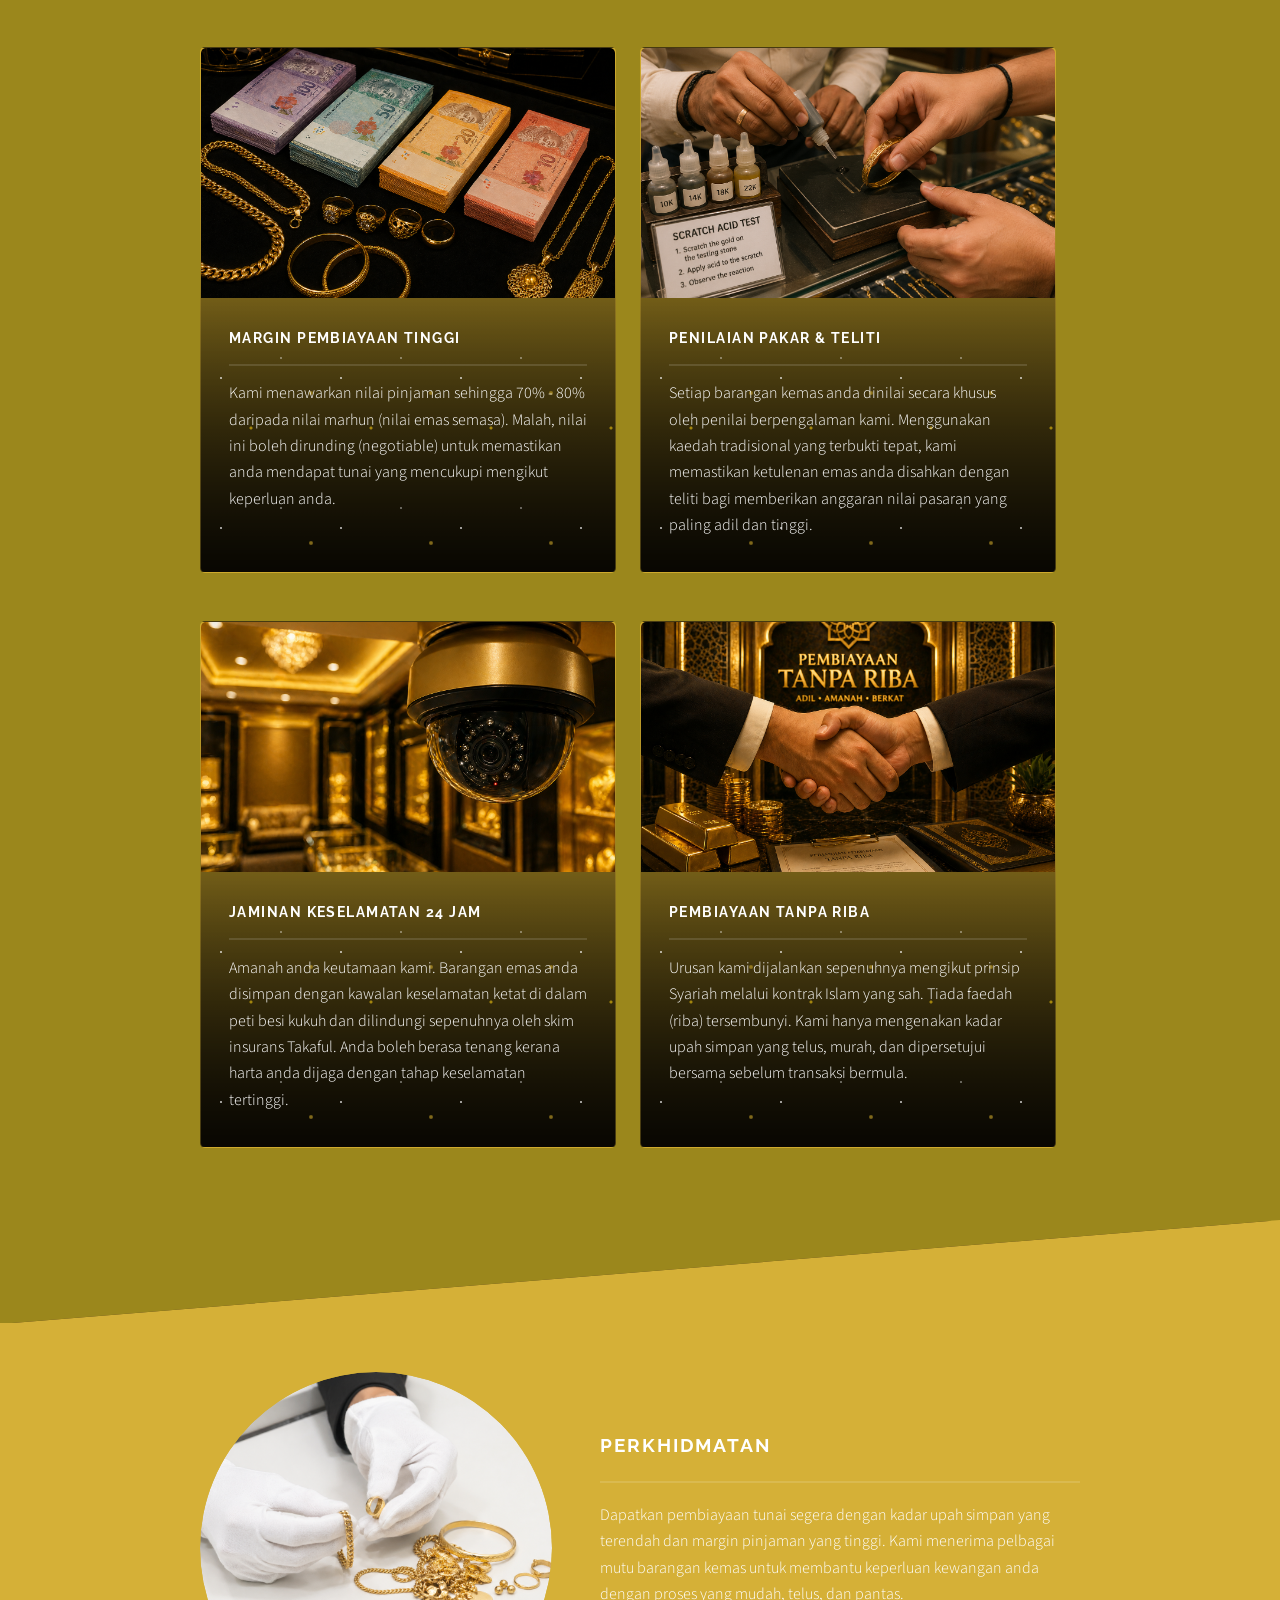
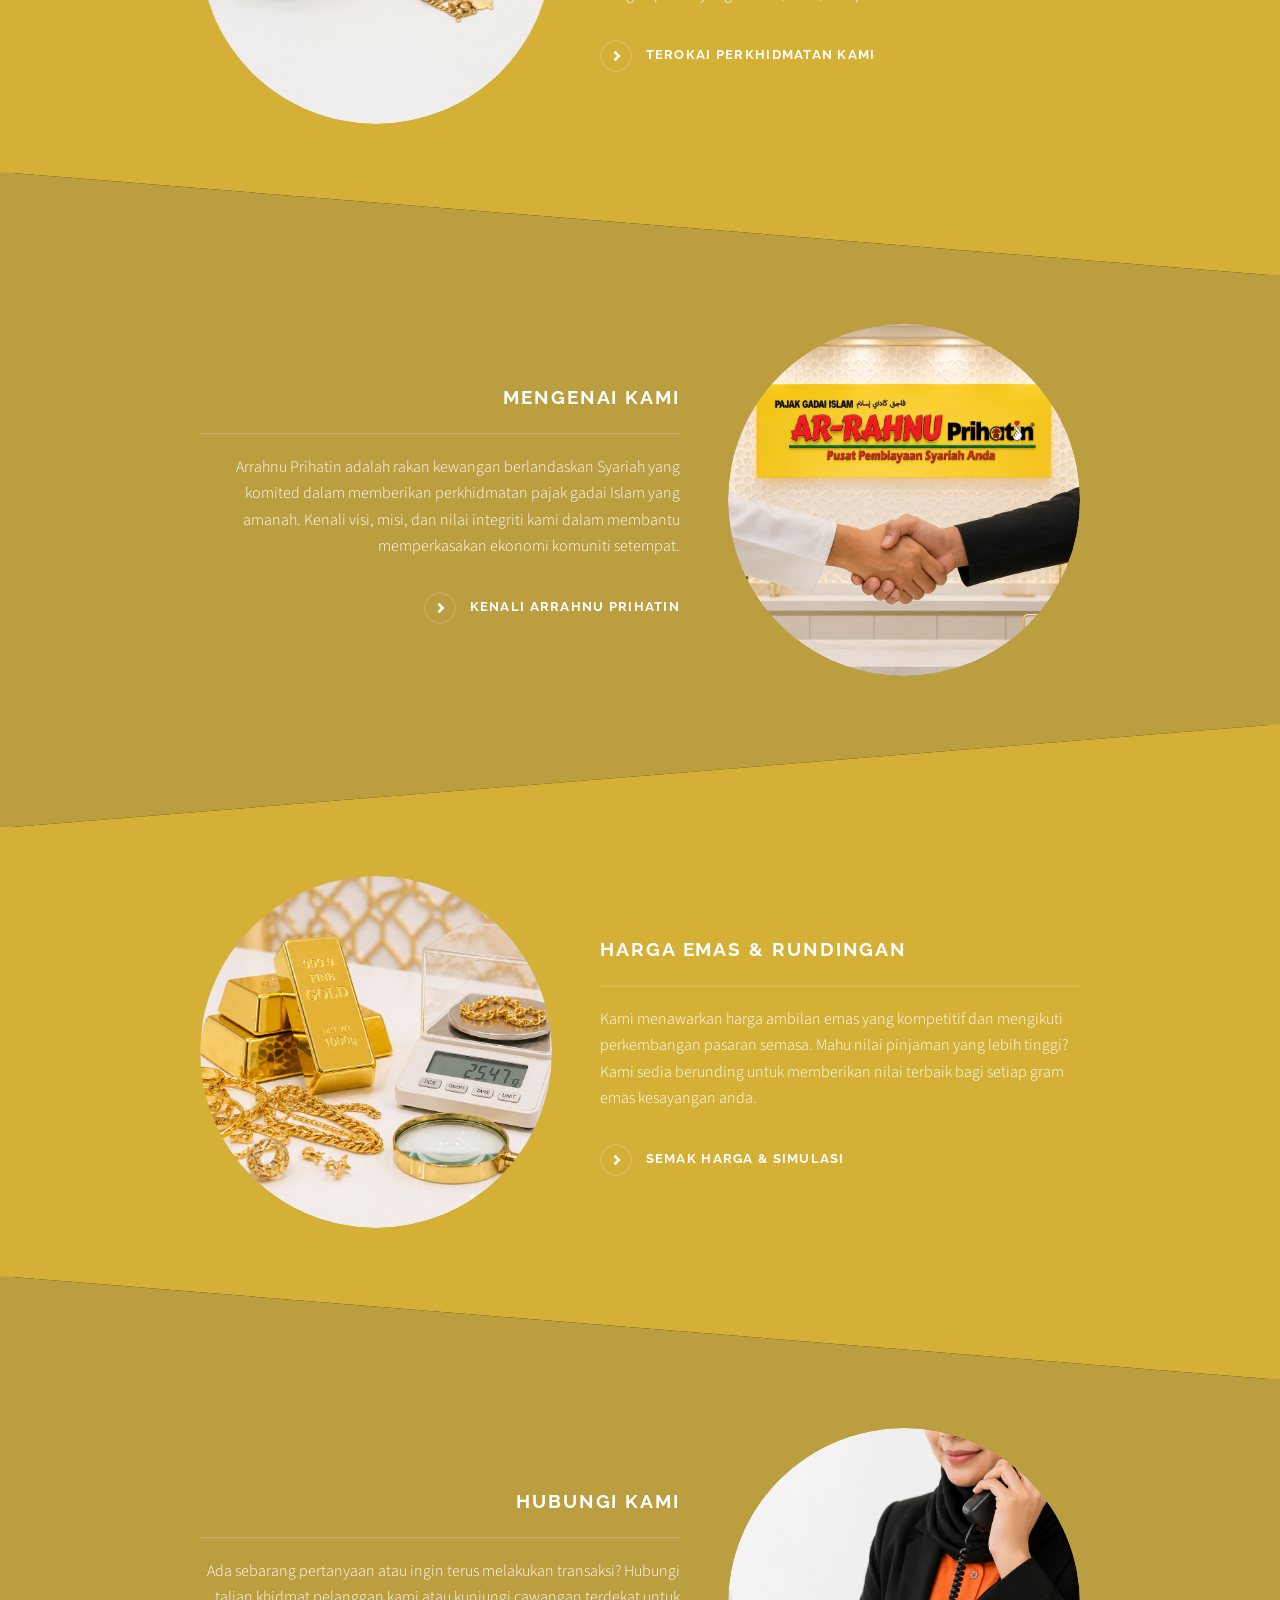
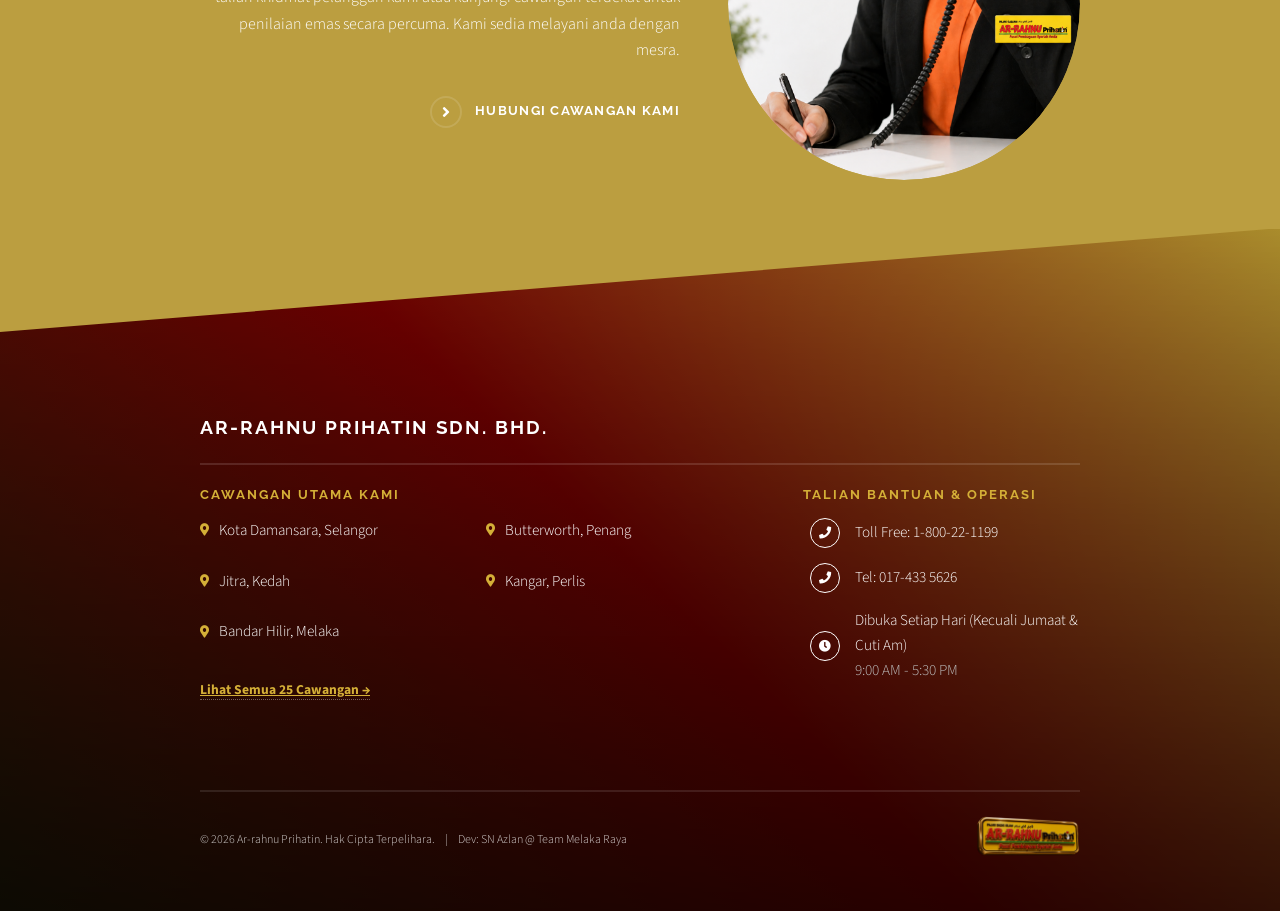
==== commit 80120218: "Enhance index.html with new features and services Updated the index.html file to include new feature" ====
--- a/index.html
+++ b/index.html
@@ -61,6 +61,20 @@
 									<p>Kami memahami keperluan kewangan anda yang mendesak. Di Arrahnu Prihatin, kami menawarkan perkhidmatan pajak gadai Islam yang telus, selamat, dan bebas daripada unsur riba. Dengan proses penilaian yang pantas dan profesional, kami membantu anda mendapatkan modal pusingan atau dana kecemasan menggunakan barangan kemas anda sebagai cagaran.</p>
 									<section class="features">
 										<article>
+											<a class="image"><img src="images/Team Members/Inovasi/Pandu Lalu.png" alt="" /></a>
+											<h3 class="major">Ar-Rahnu Pandu Lalu (Drive-Thru)</h3>
+											<p>Urusan gadaian kini lebih pantas dan selesa. Anda boleh melakukan transaksi tanpa perlu
+												keluar dari kenderaan, menjimatkan masa serta memberikan privasi yang lebih baik kepada
+												pelanggan kami.</p>
+										</article>
+										<article>
+											<a class="image"><img src="images/Team Members/Inovasi/Stesen Minyak.png" alt="" /></a>
+											<h3 class="major">Akses di Stesen Minyak Caltex</h3>
+											<p>Kami membawakan kemudahan terus ke lokasi strategik anda. Sebagai perintis perkhidmatan di
+												stesen minyak Caltex terpilih, urusan gadaian kini boleh dilakukan dengan mudah sambil anda
+												mengisi minyak atau dalam perjalanan harian anda.</p>
+										</article>
+										<article>
 											<a class="image"><img src="images/LamanUtama/MoneyGold.png" alt="" /></a>
 											<h3 class="major">Margin Pembiayaan Tinggi</h3>
 											<p>Kami menawarkan nilai pinjaman sehingga 70% - 80% daripada nilai marhun (nilai emas semasa). Malah, nilai ini boleh dirunding (negotiable) untuk memastikan anda mendapat tunai yang mencukupi mengikut keperluan anda.</p>
@@ -167,7 +181,7 @@
 								</div>
 
 								<div style="margin-bottom: 0.5em;">
-									<a href="contact.html?search=Jitra"
+									<a href="contact.html?search=Kompleks%20Jitra"
 										style="color: #fff; text-decoration: none; border-bottom: none; display: flex; align-items: center; transition: 0.3s;"
 										onmouseover="this.style.color='#d4af37'" onmouseout="this.style.color='#fff'">
 										<i class="icon solid fa-map-marker-alt"
@@ -177,7 +191,7 @@
 								</div>
 
 								<div style="margin-bottom: 0.5em;">
-									<a href="contact.html?search=Kangar"
+									<a href="contact.html?search=PKENPS%20Kangar"
 										style="color: #fff; text-decoration: none; border-bottom: none; display: flex; align-items: center; transition: 0.3s;"
 										onmouseover="this.style.color='#d4af37'" onmouseout="this.style.color='#fff'">
 										<i class="icon solid fa-map-marker-alt"
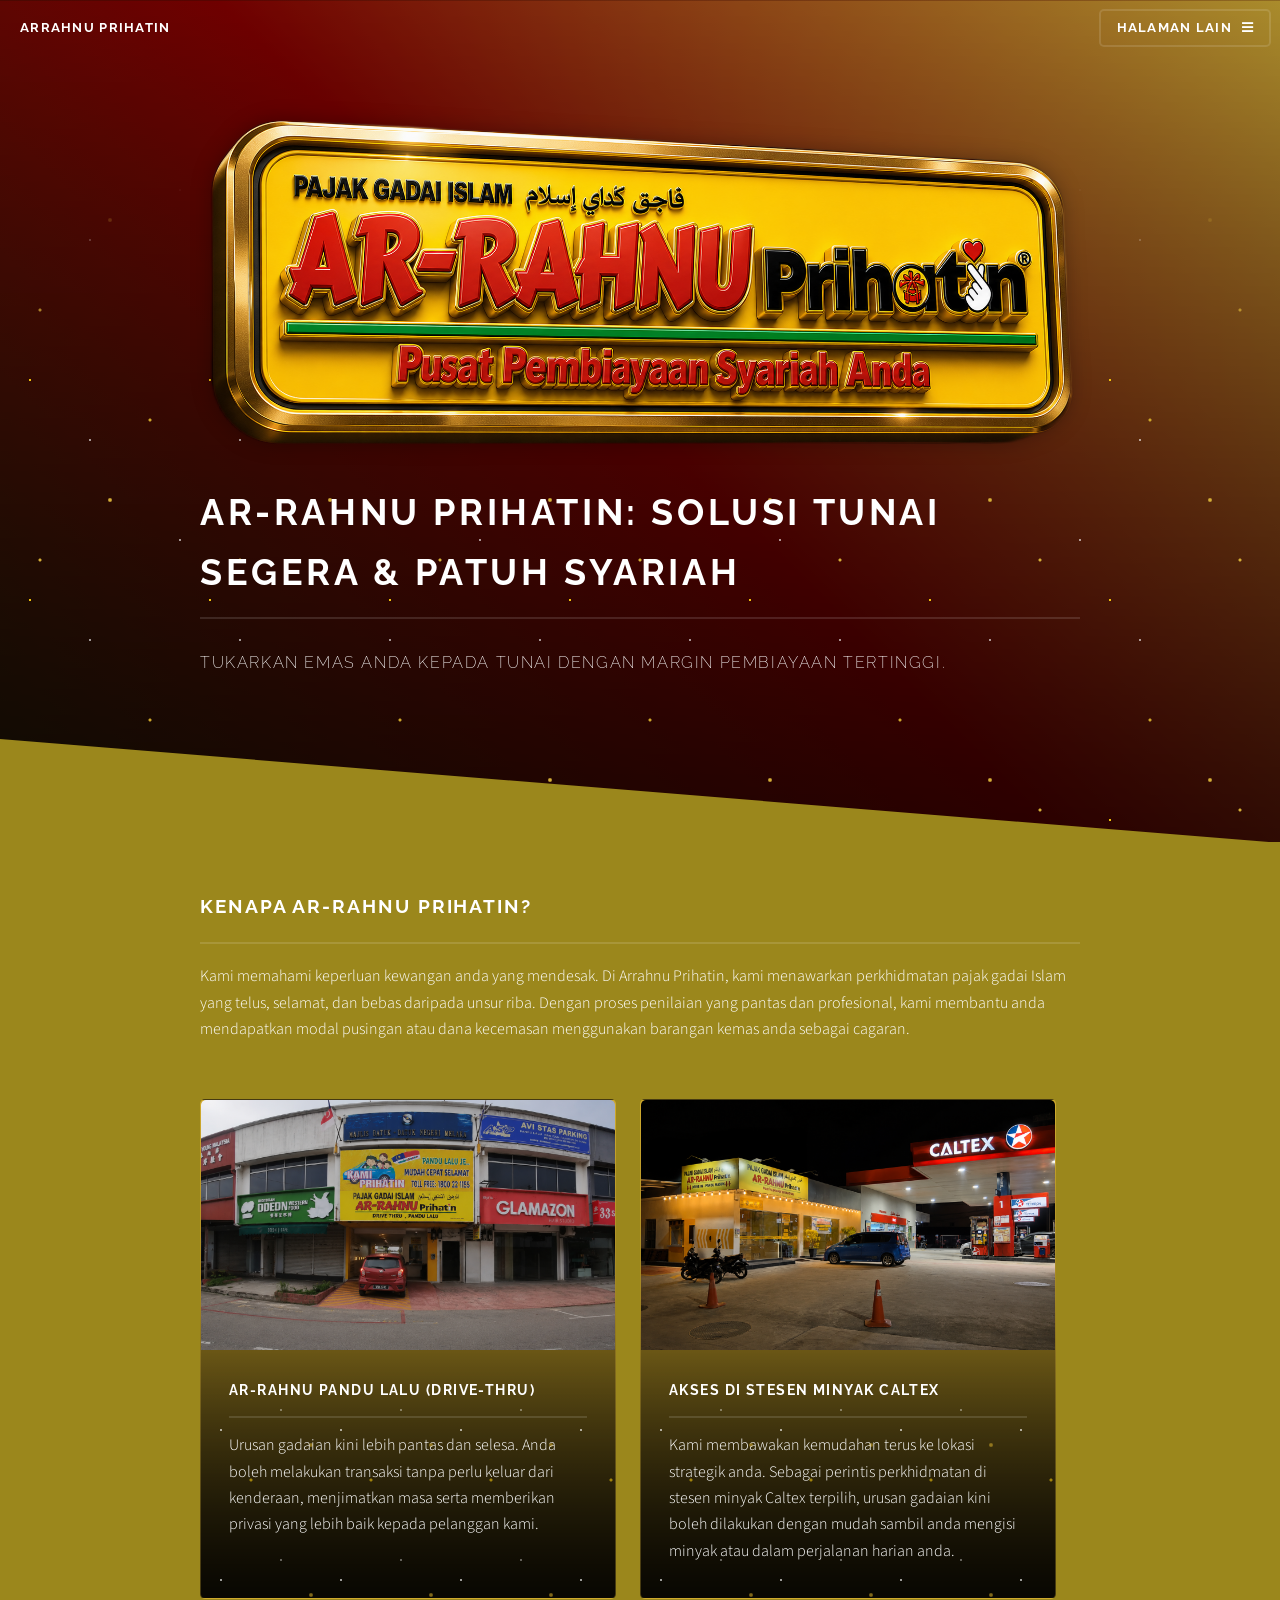
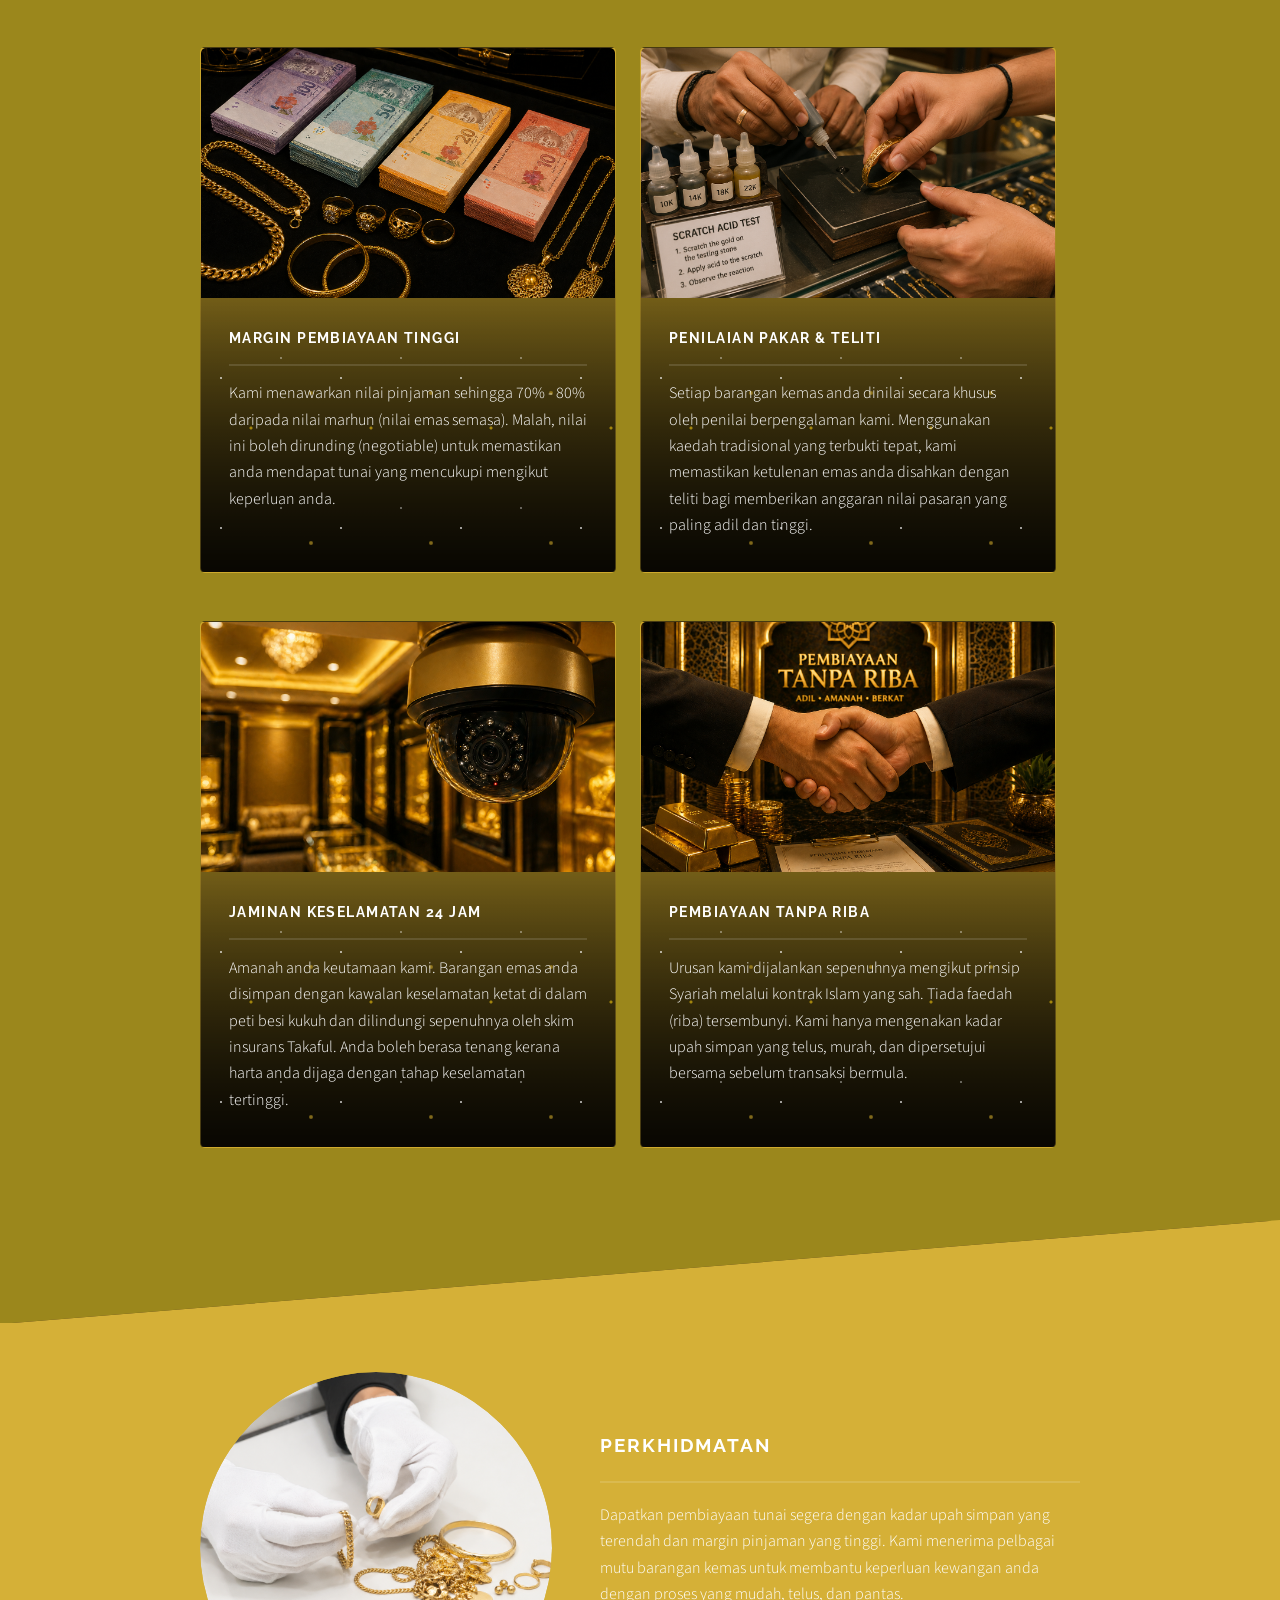
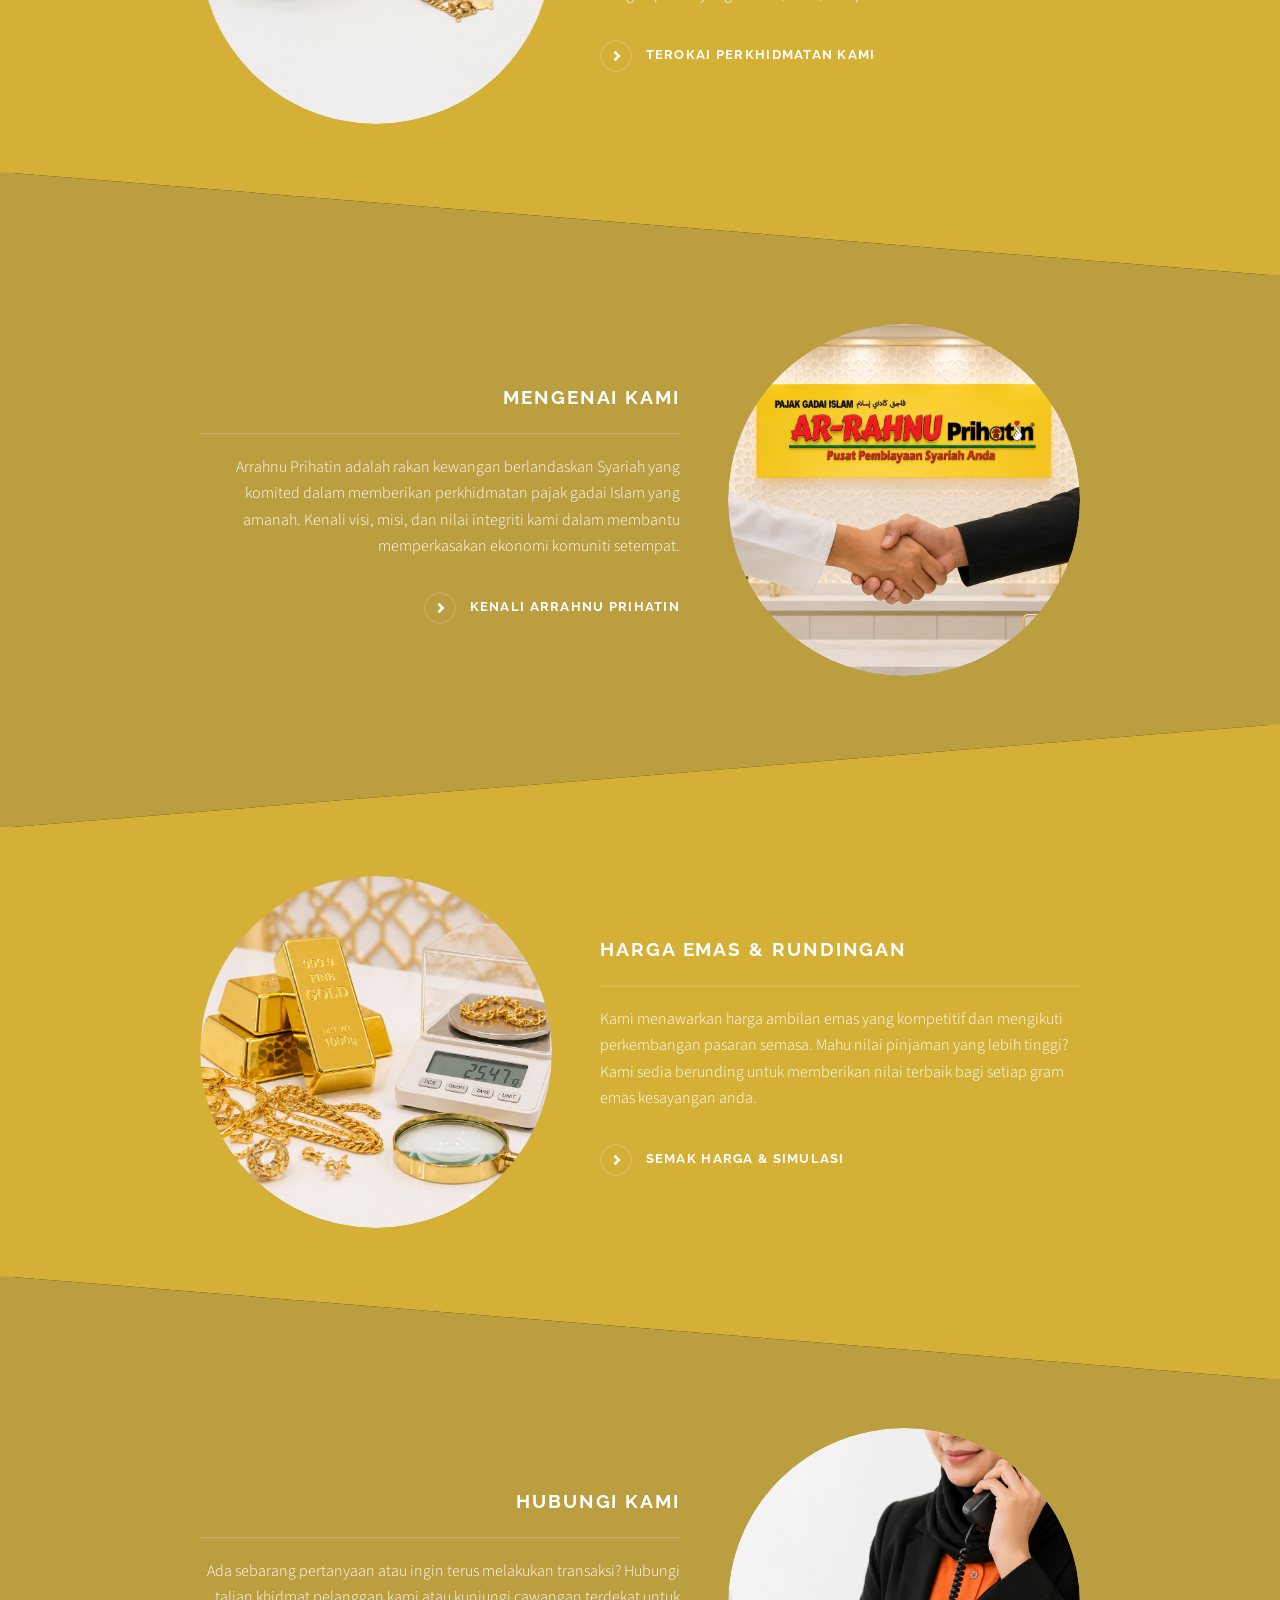
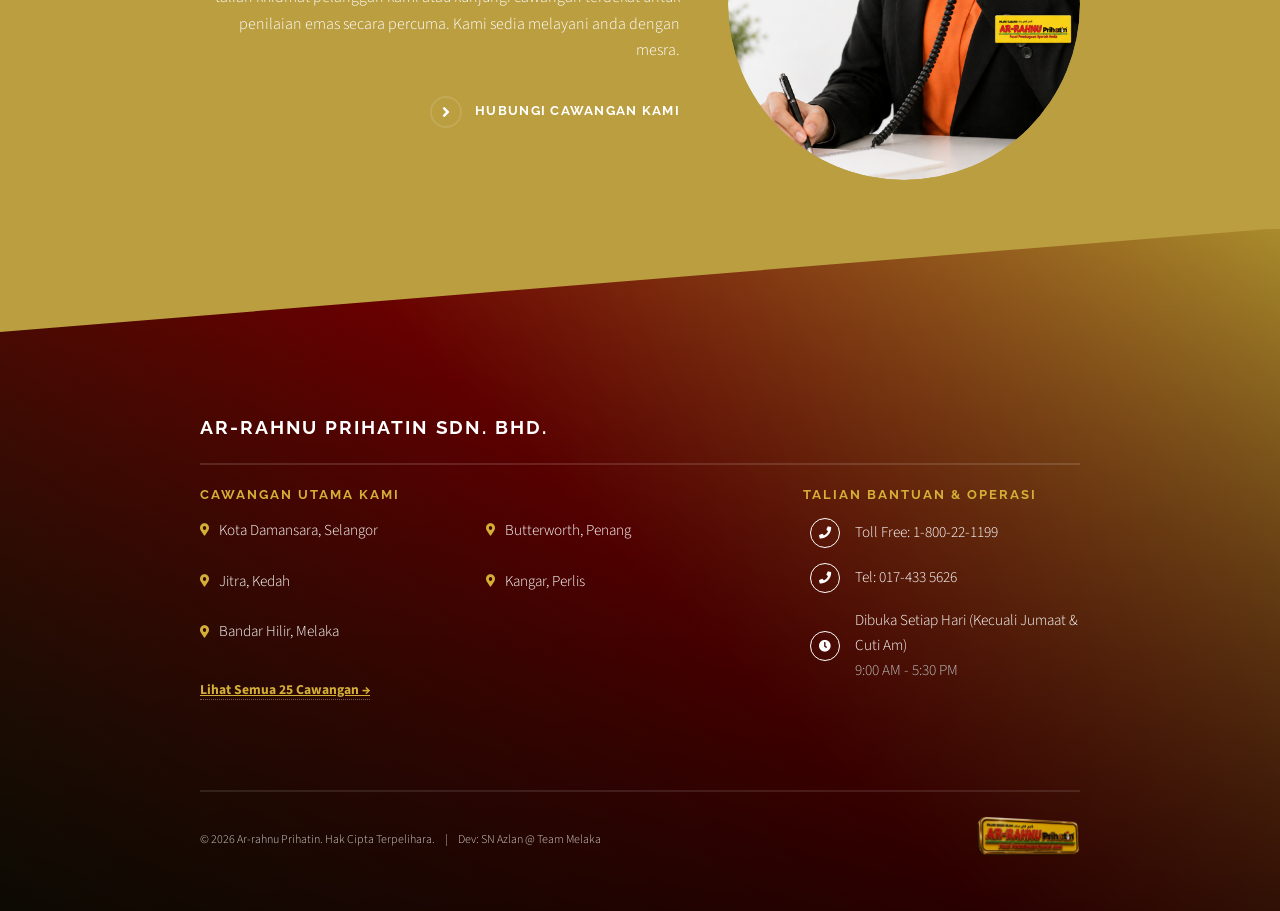
==== commit c6b6f2e5: "Update index.html" ====
--- a/index.html
+++ b/index.html
@@ -252,7 +252,7 @@
 							<span>&copy; 2026 Ar-rahnu Prihatin. Hak Cipta Terpelihara.</span>
 							<span class="desktop-only">|</span>
 							<span>Dev: <a href="https://www.linkedin.com/in/siti-nor-aisyah-mohd-azlan-775612323/"
-									target="_blank" style="border-bottom: none;">SN Azlan @ Team Melaka Raya</a></span>
+									target="_blank" style="border-bottom: none;">SN Azlan @ Team Melaka</a></span>
 						</div>
 
 						<div>
